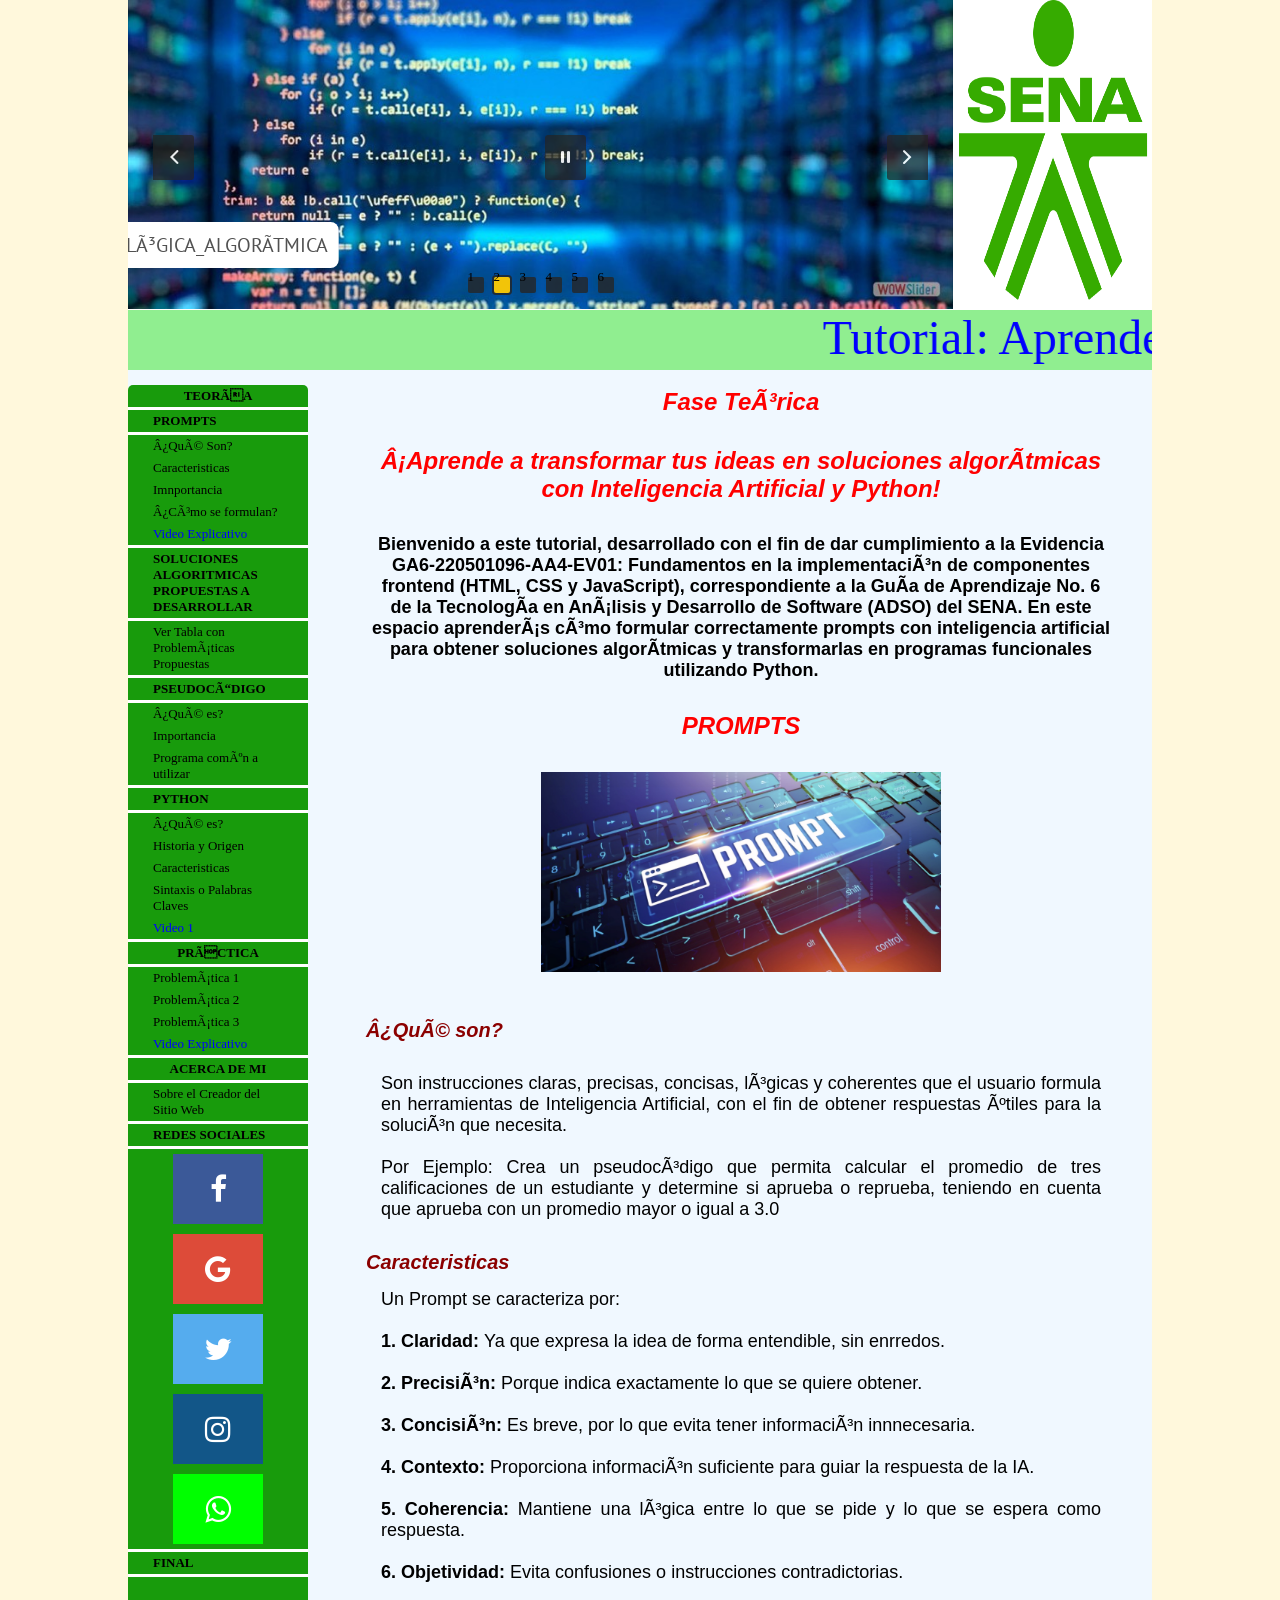
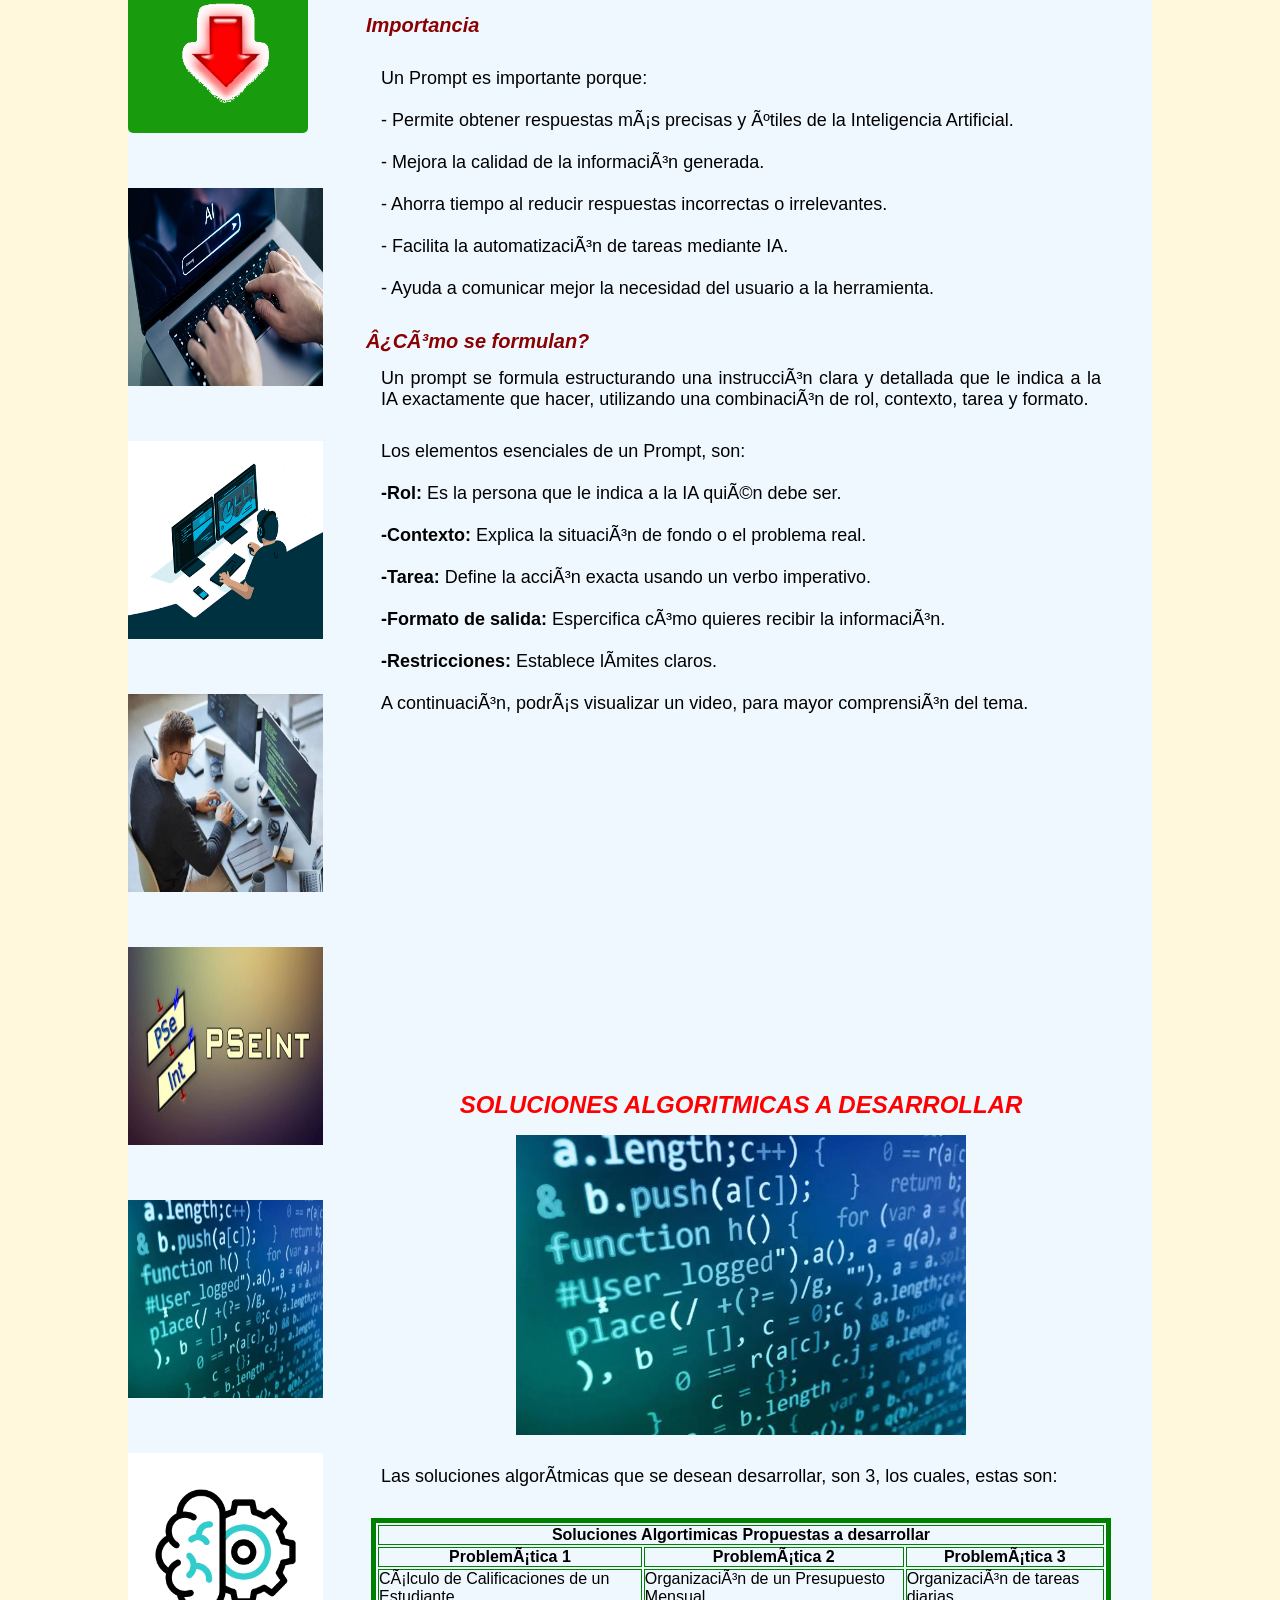
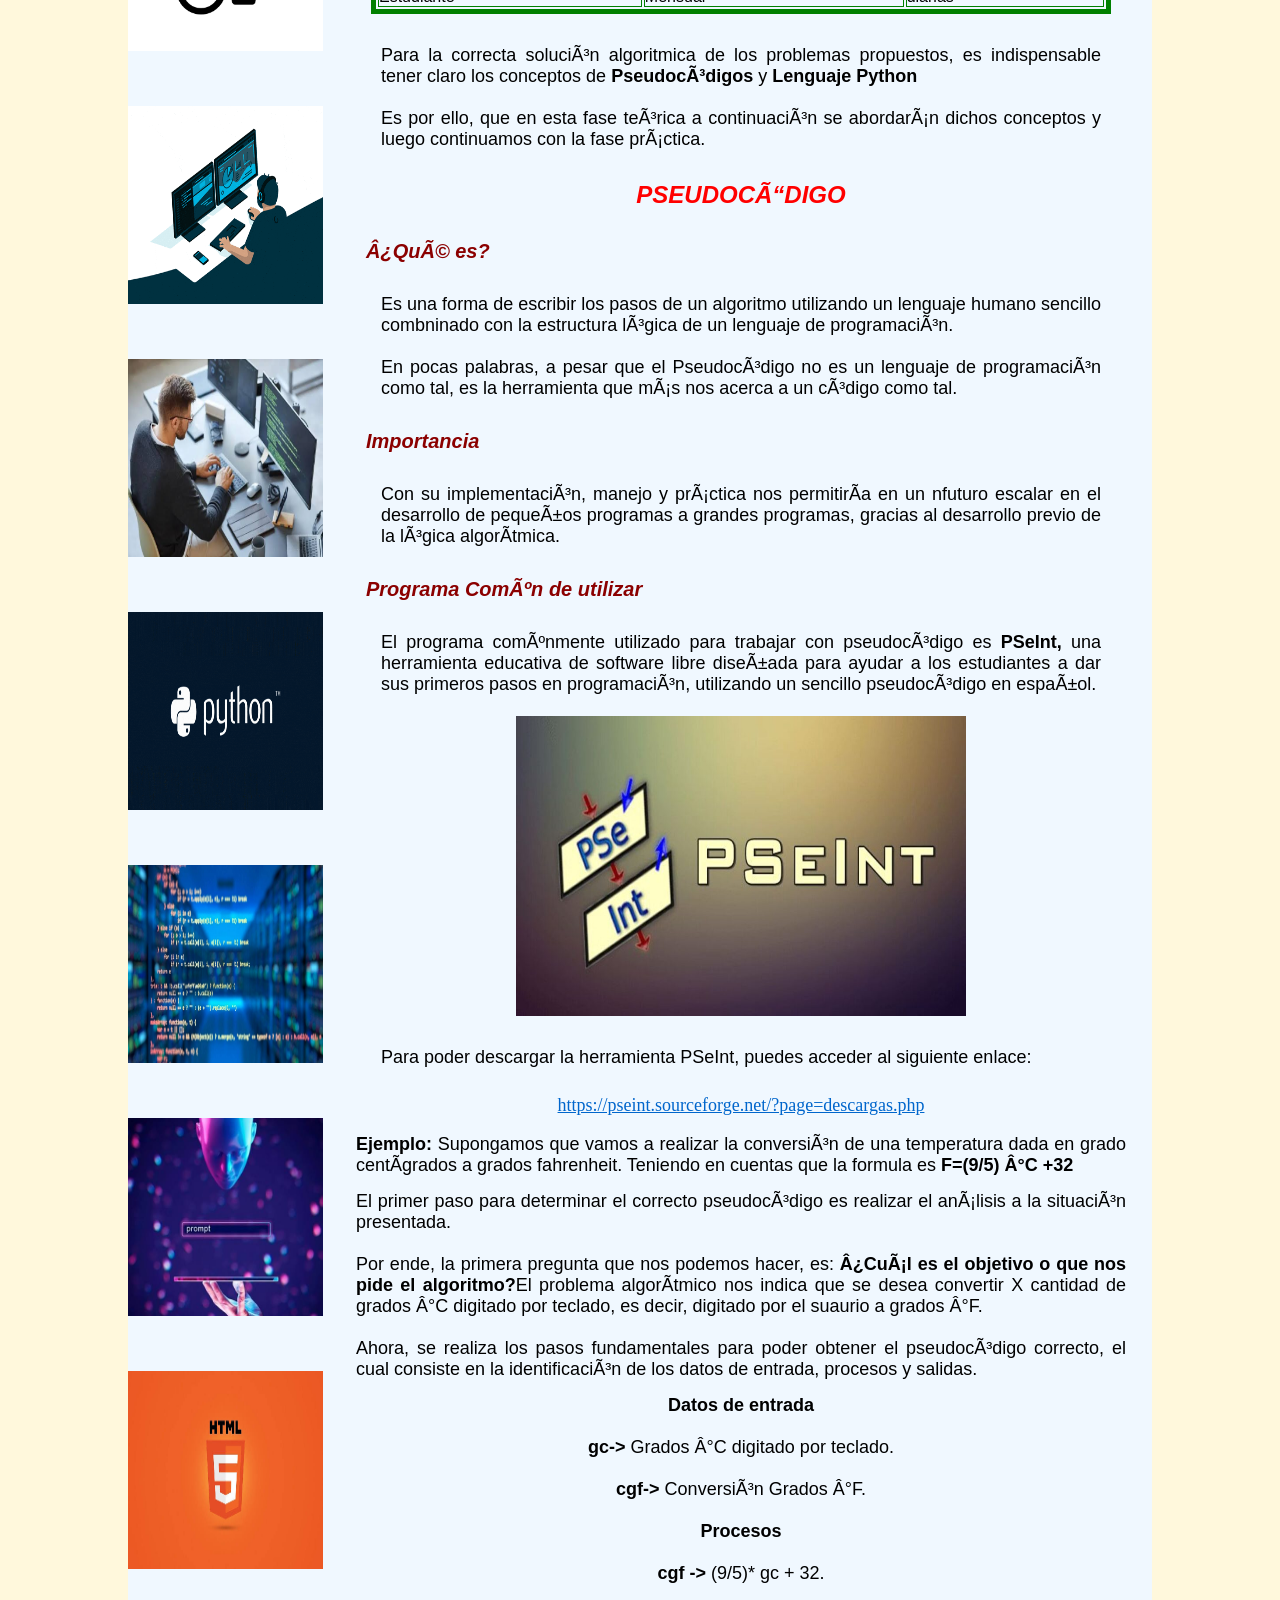
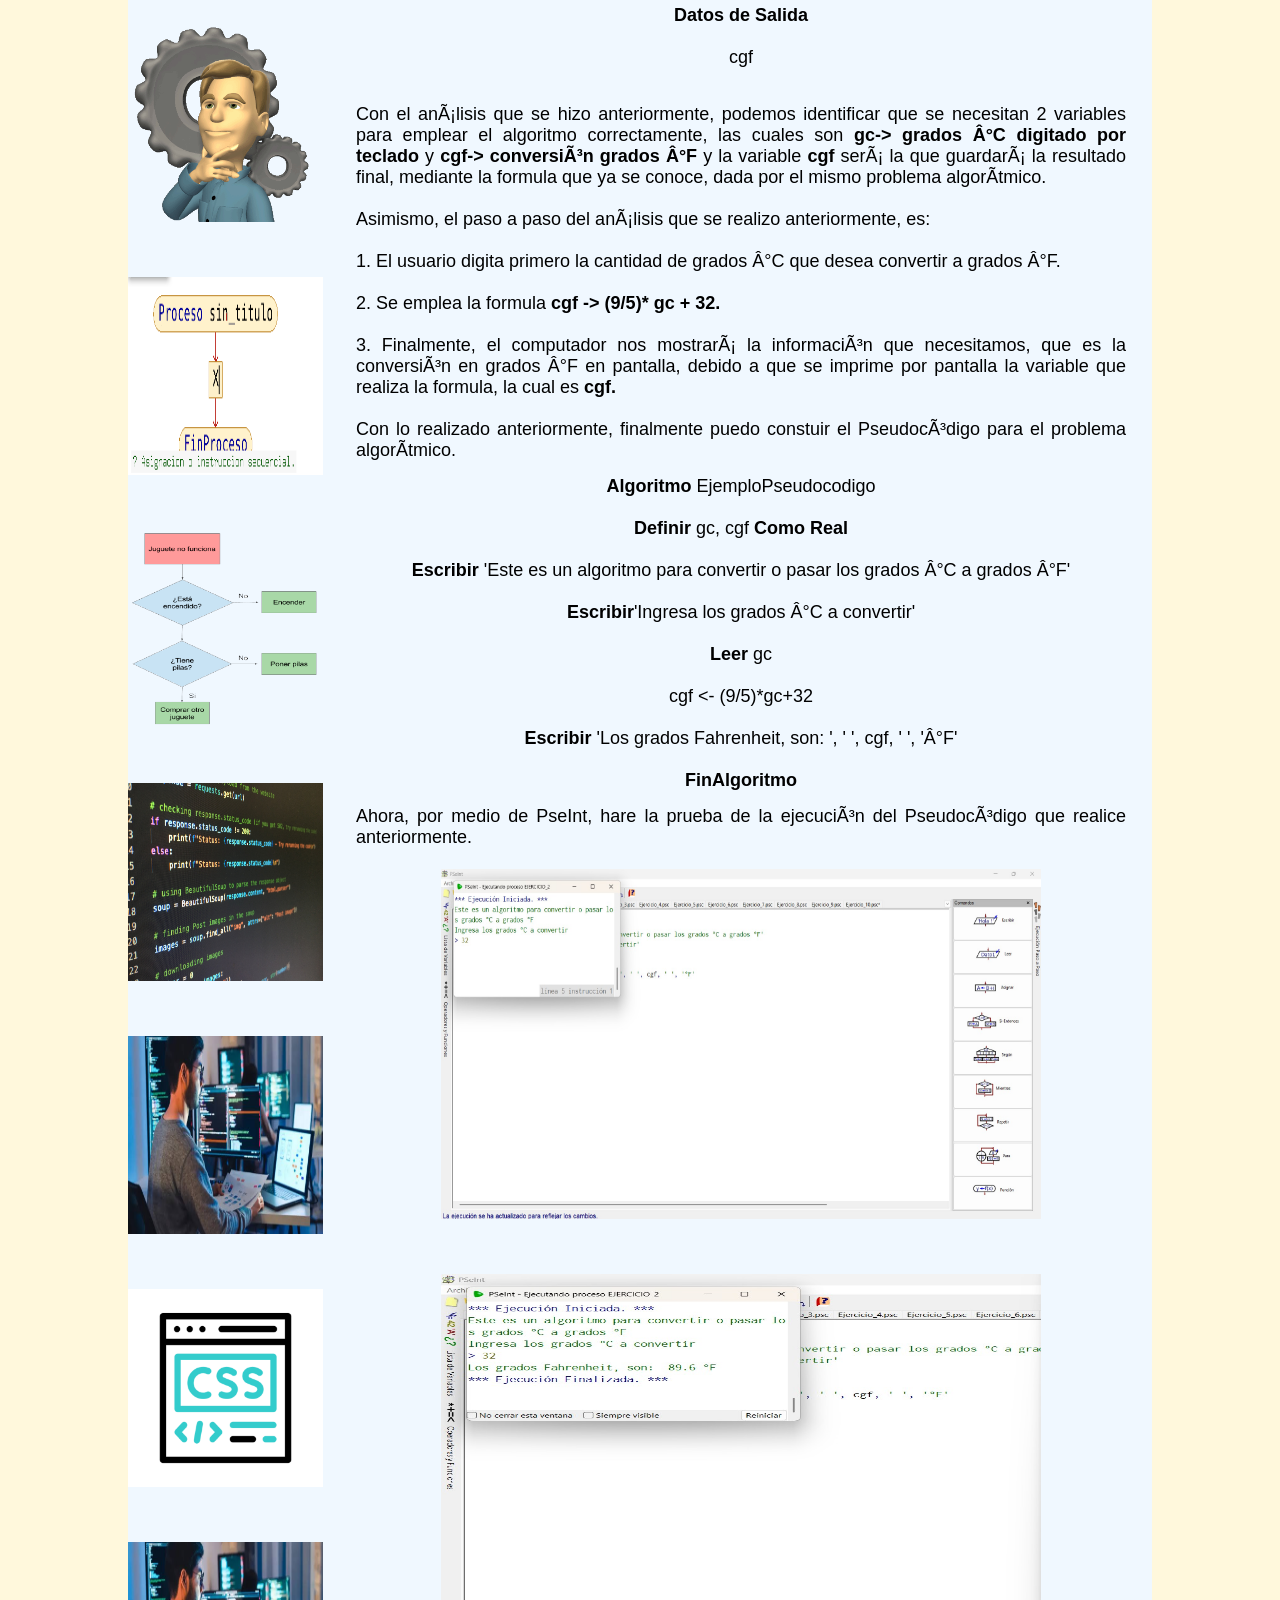
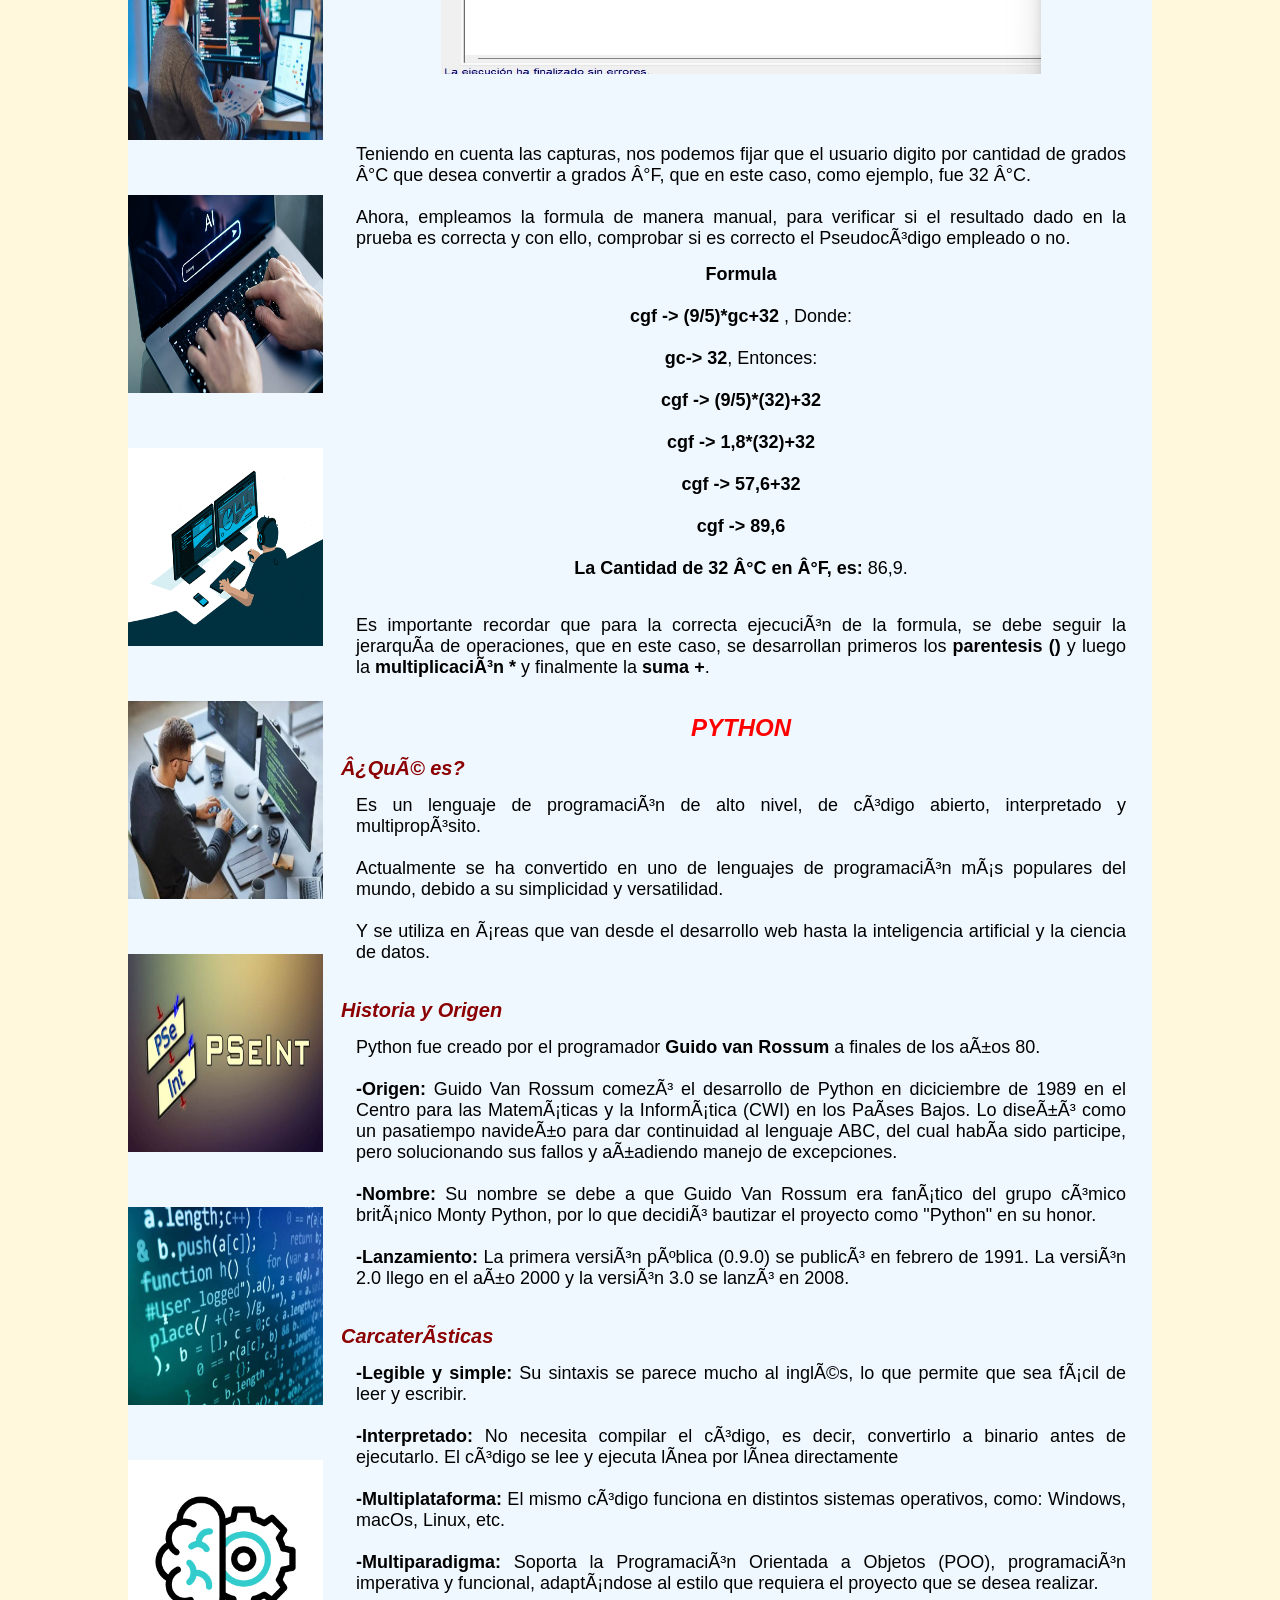
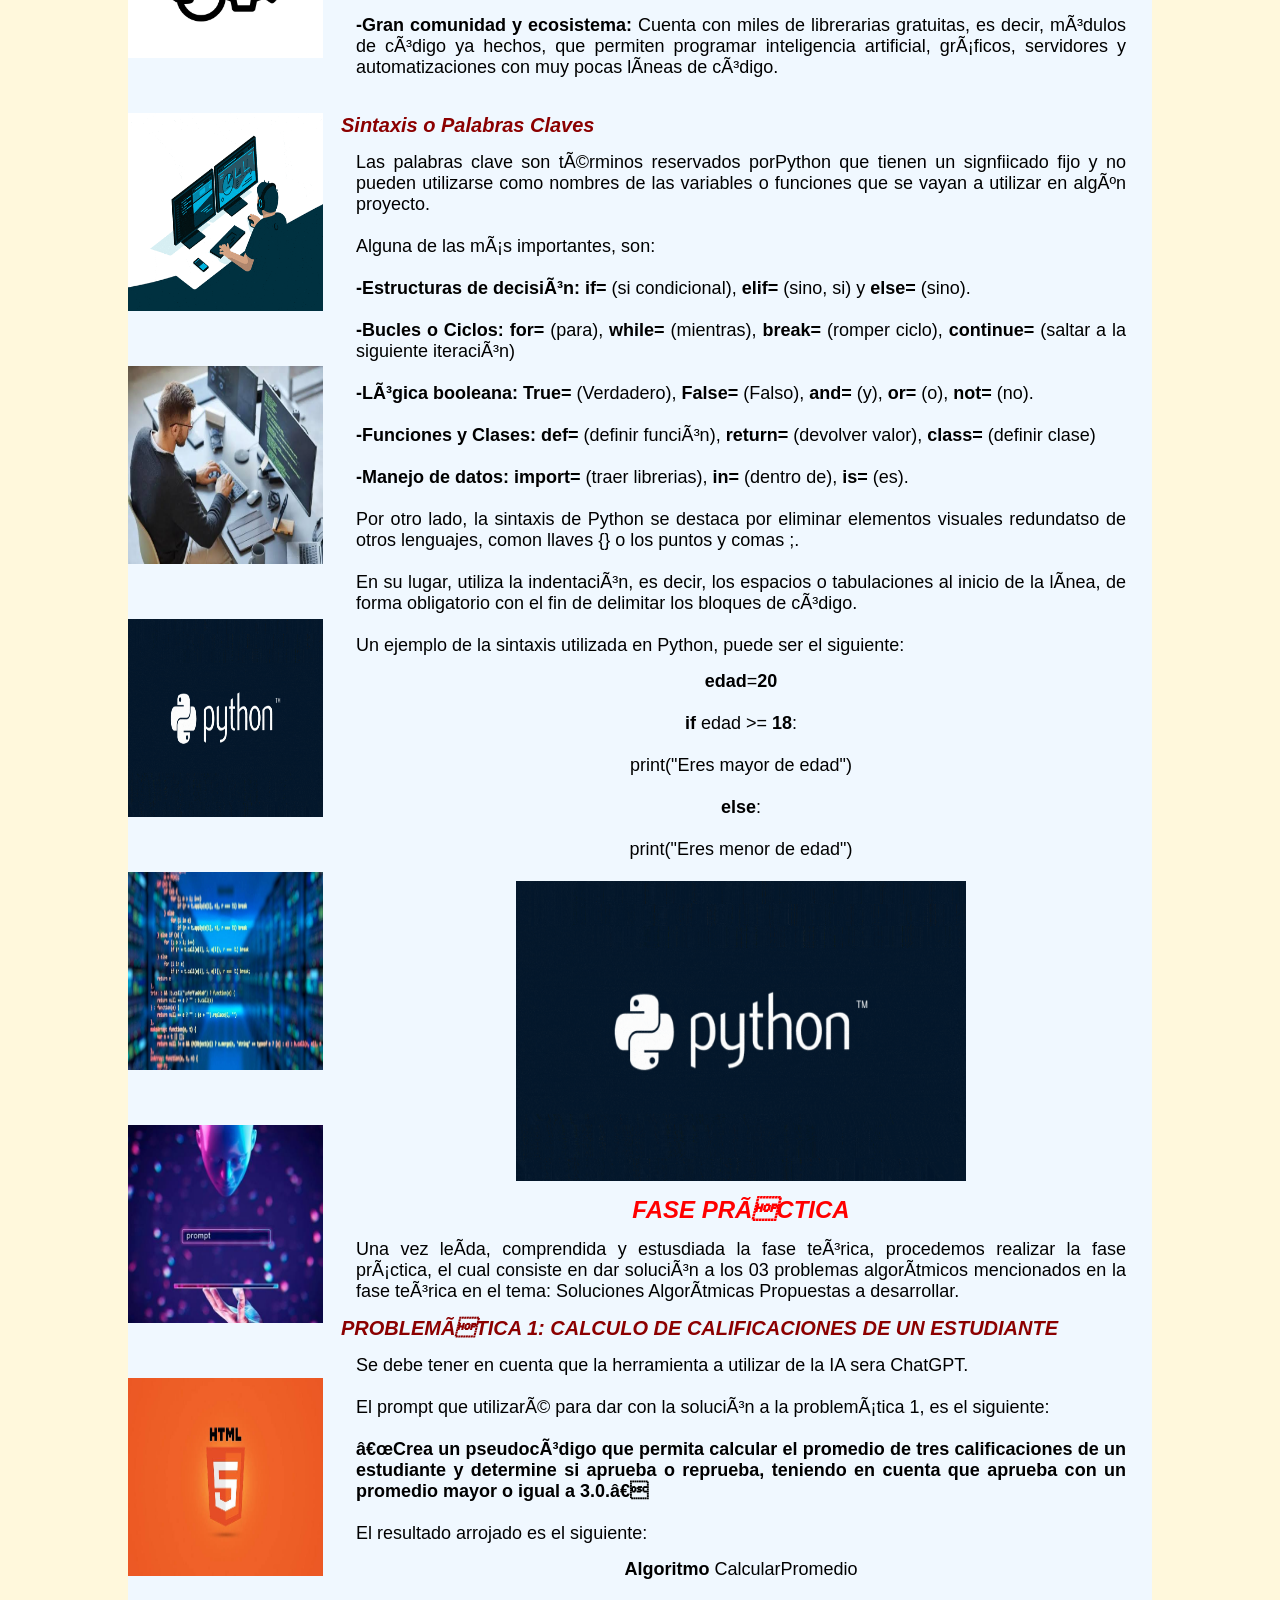
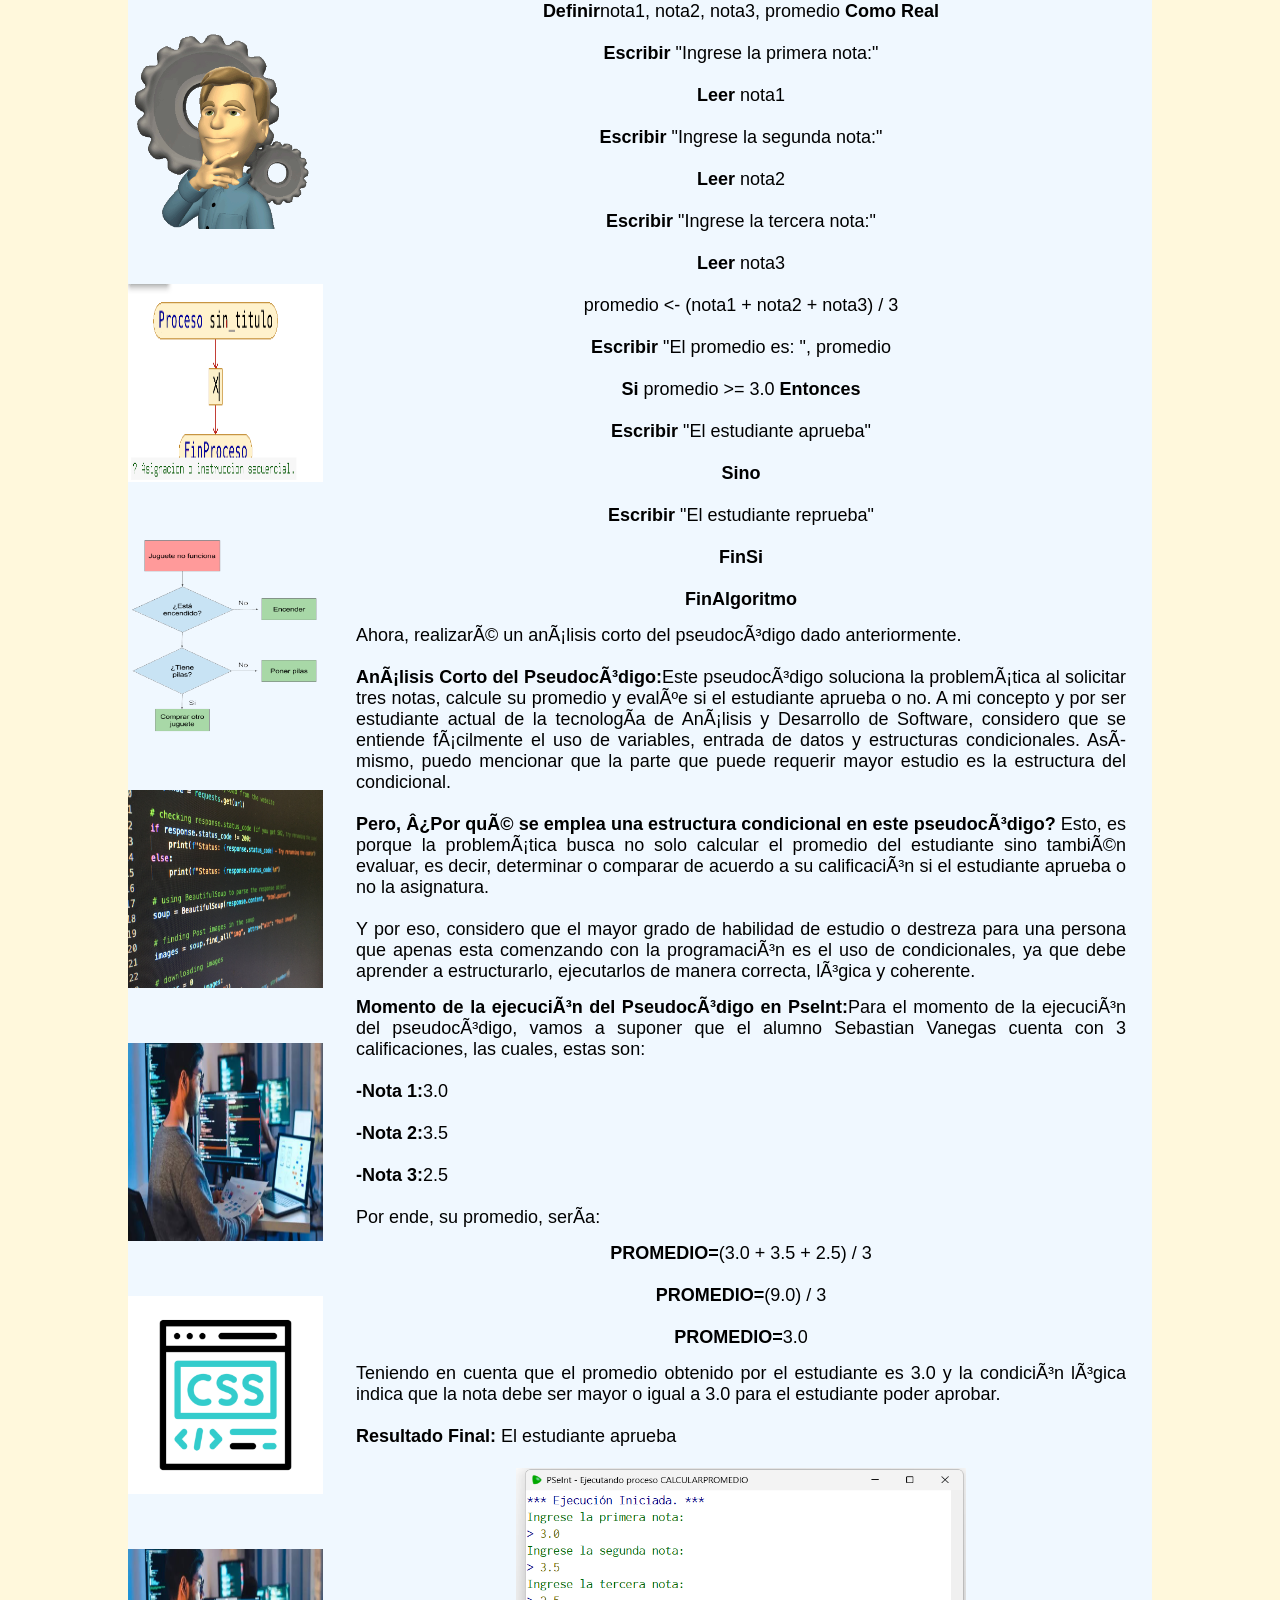
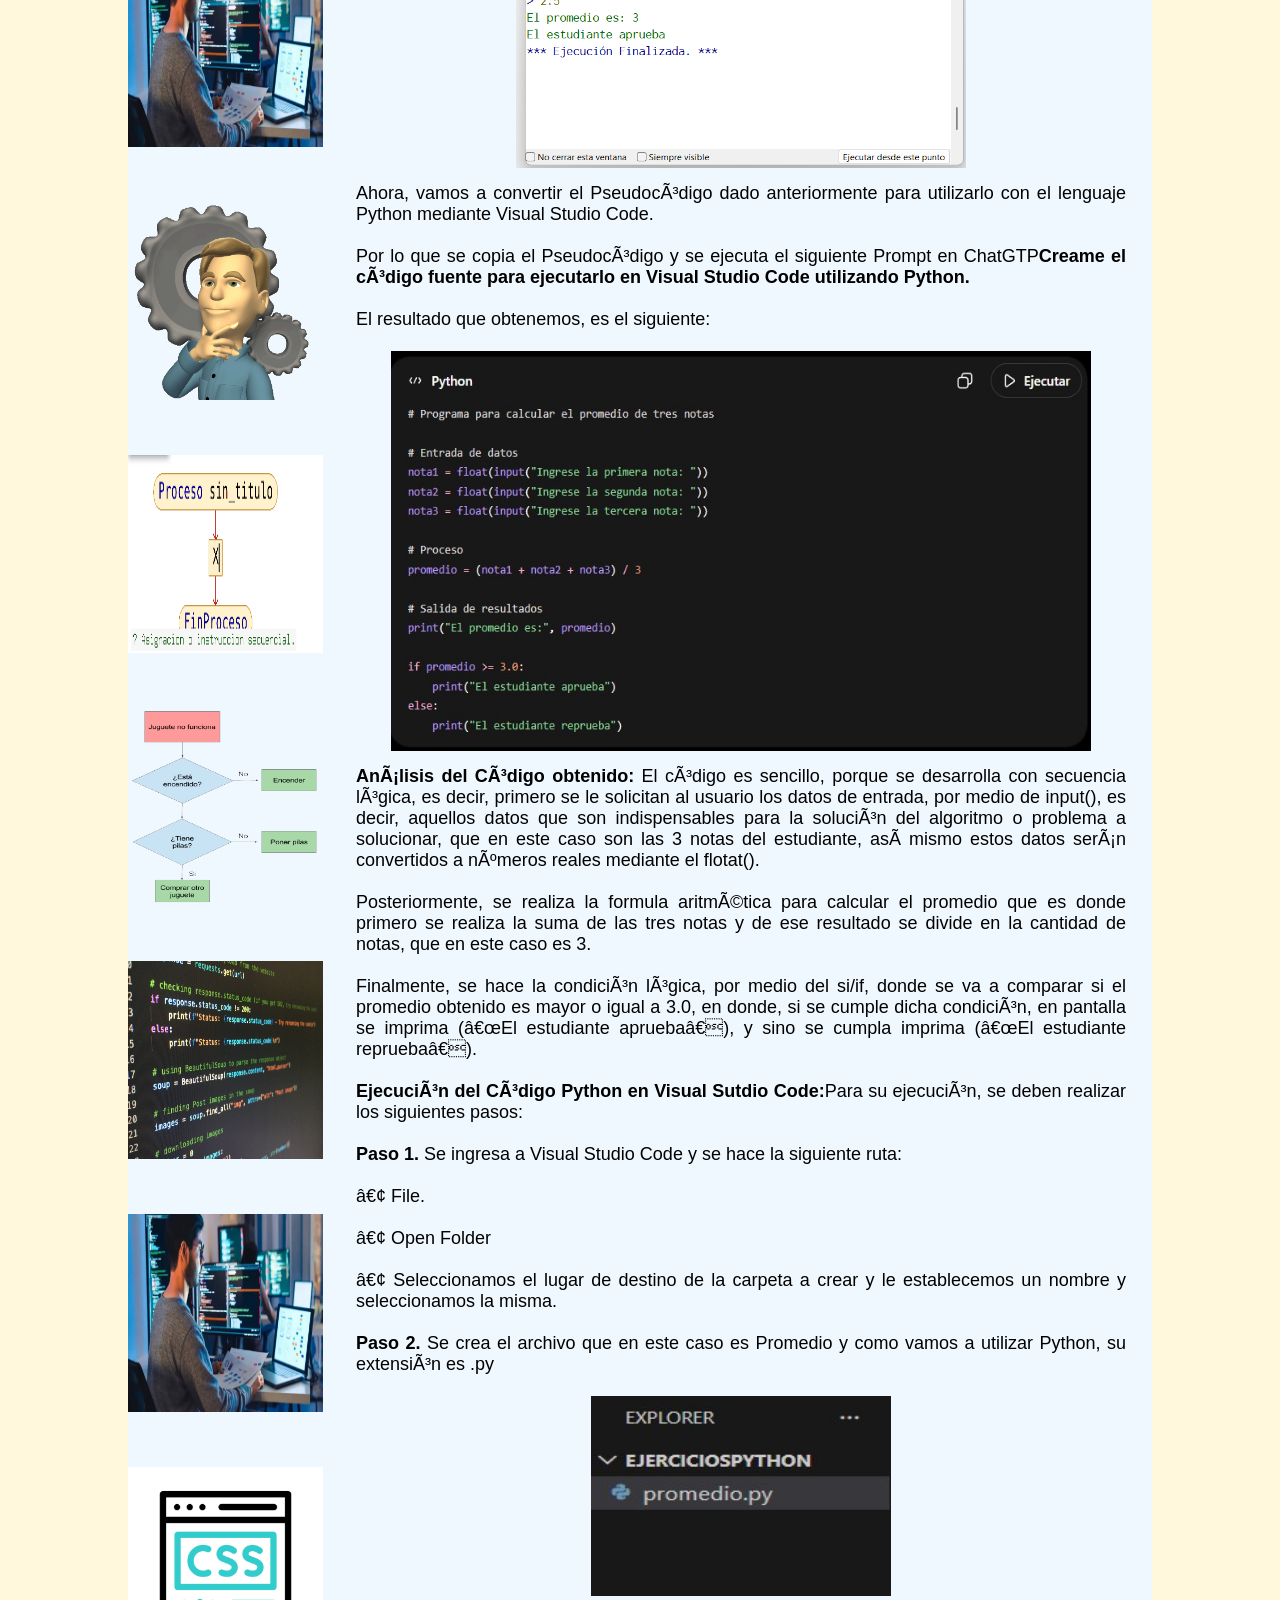
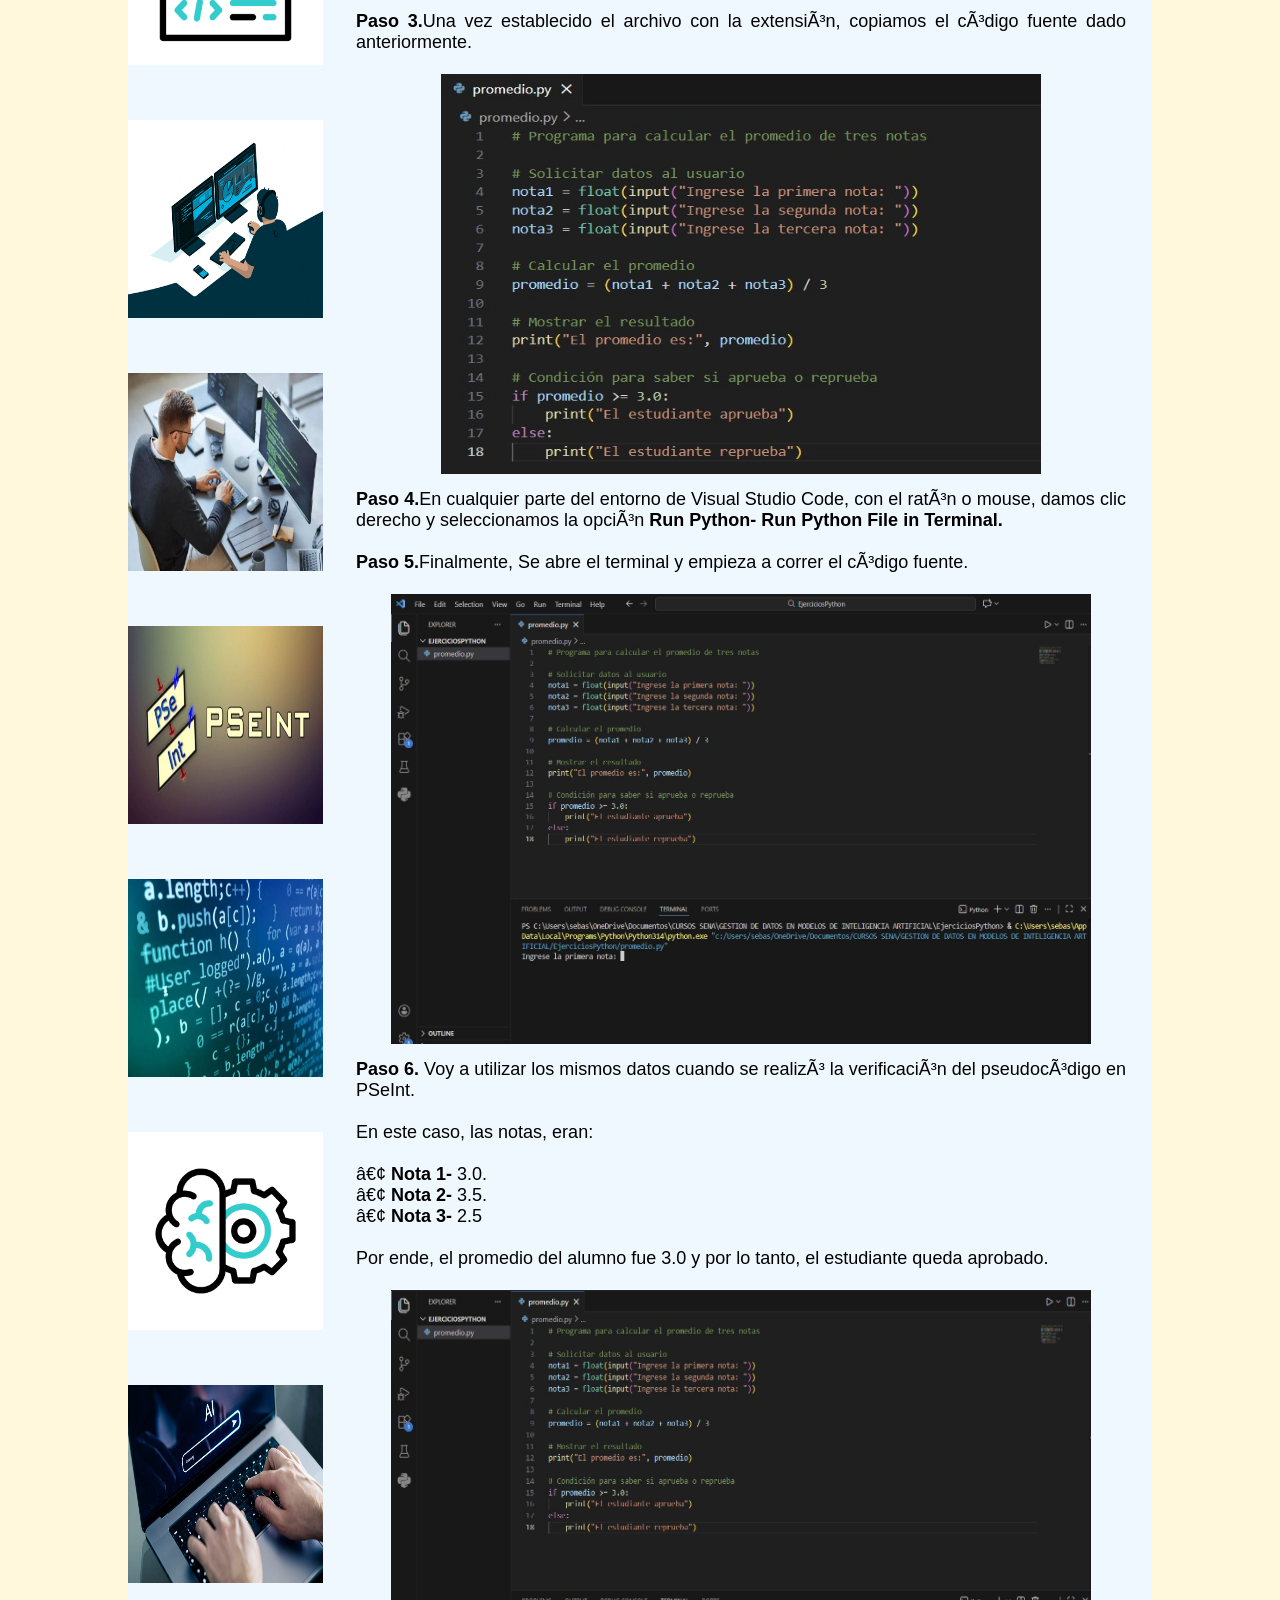
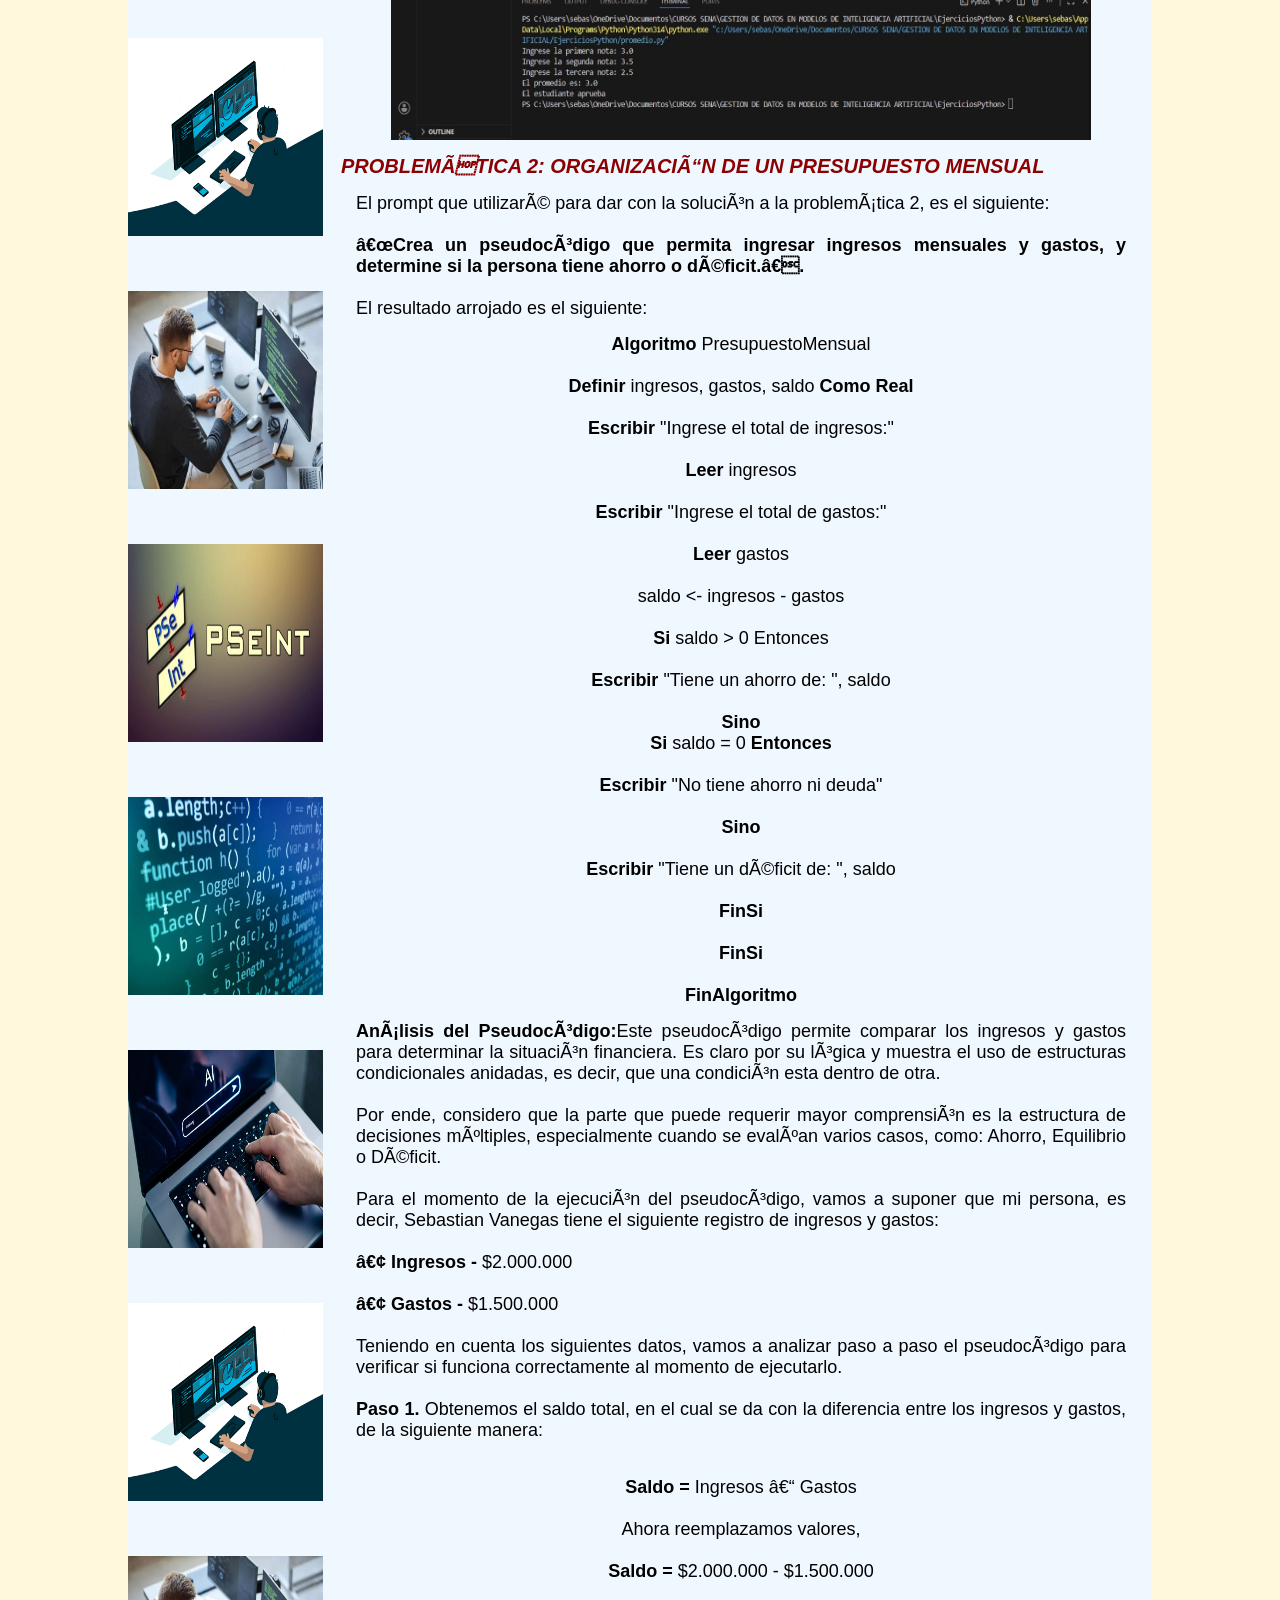
==== index.html @ 658a9db6 "Primer commit para mi primer sitio web tutorial" ====
<html>

<!doctype html>
  <html lang="es">
  <meta http-equiv="Content - Type" content="text/html; charset=ISO-8859-1"  />
  <head>
  <meta charset="uft-8">
 <link rel="stylesheet" type="text/css">


<style type="text/css">
*{
margin:0;
padding:0;
}
html{
  background-color:#fff8dc;
}
body{
width:1024px;
height:24050px;
margin:auto;
background-color:pink;
}
header{
width:1024px;
height:250px;
background-color:pink;
}
nav{
width:1024px;
height:120px;
background-color:lightgreen;
}
main{
width:1024px;
height:24050px;
background-color:aliceblue;
}

footer{
    width:1024px;
    height:300px;
    background-color:lightgreen;
}
section#banner{
width:825px;
height:310px;
float:left;
background-color:white;
}
section#logo{
width:199px;
height:310px;
float:left;
background-color:white;
}
aside#left{
width:198px;
height:900px;
float:left;
margin-top:15px;
margin-right:15px;
}

article{
width:800px;
height:8550px;
float:left;
background-color:aliceblue;
}
/****************************/
#menu{
-mox-border-radius:1px;
border-radius:5px;
}

#menu li{
border-bottom:0px solid #FFF;
}
#menu ul li #menu li:last-child{
border:none
}

a{
display:block;
color:black;
font-weight:500;
text-decoration:none;
font-family:"Tahoma", "Geneva", sans-seriff;
font-size:13px;
padding:3px 25px;
/*text-shadow:1px 1px 1px #325179;*/
}

#menu a:hover{
color:black;
}
#menu a:hover{
background:rgb(346,253,145);
}

#menu ul a:hover{
background-color:#189B0C;
color:#006400;
text-shadow:none;
-webkit-transition: color 0.2s linear, background-color 0.2s linear;
transition: color 0.2s linear, background-color 0.2s linear;
}
ul{
display:block;
background-color:#189B0C;
margin:0;
padding:0;
width:180px;
list-style:none;
}

menu ul{background-color:#189B0C;}
menu li ul {display:none;}

.contenido{
width:90%;
margin-top:15px;
margin-left:5%;
padding-bottom:50px;
background:aliceblue;
border: 3px outset;
border-color:green;
height: auto;
float:left;
font-family: "Tahoma", "Geneva", sans-serif;
}

.titulos{
font-family: "Calibri", "Geneva", sans-serif;
font-size:28px;
font-weight:600;
font-style:italic;
text-align:center;
color:red;
}

.subtitulo{
margin-top:15px; 
font-family: "Tahoma", "Geneva", sans-serif;
font-size:24px;
font-weight:600;
font-style:italic;
text-align:center;
color:red;
}

.subtitulo_esp{
margin-top:15px; 
font-family: "Tahoma", "Geneva", sans-serif;
font-size:20px;
font-weight:600;
font-style:italic;
text-align:justify;
color:#8B0000;
}

.parrafos{
font-family: "Tahoma", "Geneva", sans-serif;
font-size:18px;
font-weight:300;
color:black;
margin-top:15px;
margin-left:15px;
margin-right:15px;
text-align:justify;
}

.parrafos strong{
  font-weight: 700;
}

.parrafos_esp{
font-family: "Tahoma", "Geneva", sans-serif;
font-size:18px;
font-weight:300;
color:black;
text-align: center;
margin-top:15px; 
margin-left:5px;
margin-right:5px; 
}

.parrafos_esp strong{
  font-weight: 700;
}

.parrafos_esp a{
  font-size:inherit;
  color: #0066CC;
  text-decoration: underline;
}

.parrafos_esp a:hover{
  color: #003399;
}

.mgsfooter {
margin-top: 10px;
float: left;
font-size: 1em;
font-family: sans-serif;
color:black;
} 
</style>


<head>
<!-- Start WOWSlider.com HEAD section -->
<link rel="stylesheet" type="text/css" href="engine1/style.css" />
<script type="text/javascript" src="engine1/jquery.js"></script>
<!-- End WOWSlider.com HEAD section -->

<link rel="shortcut icon" href="logo_sena.png">

</head>

<body>

<header>
<section id=banner> 
<!-- Start WOWSlider.com BODY section -->
<div id="wowslider-container1">
<div class="ws_images"><ul>
		<li><img src="data1/images/adso_sena.jpg" alt="Programa_ADSO_SENA" title="Programa_ADSO_SENA" id="wows1_0"/></li>
		<li><img src="data1/images/logica_programacion_3.jpg" alt="Lógica_Algorítmica" title="Lógica_Algorítmica" id="wows1_1"/></li>
		<li><img src="data1/images/python.jpg" alt="Lenguaje_Python" title="Lenguaje_Python" id="wows1_2"/></li>
		<li><img src="data1/images/prompt.png" alt="Prompt" title="Prompt" id="wows1_3"/></li>
		<li><a href="http://wowslider.net"><img src="data1/images/html5.jpg" alt="bootstrap slideshow" title="HTML5" id="wows1_4"/></a></li>
		<li><img src="data1/images/pseudocodigo.jpg" alt="Pseudocódigo" title="Pseudocódigo" id="wows1_5"/></li>
	</ul></div>
	<div class="ws_bullets"><div>
		<a href="#" title="Programa_ADSO_SENA"><span><img src="data1/tooltips/adso_sena.jpg" alt="Programa_ADSO_SENA"/>1</span></a>
		<a href="#" title="Lógica_Algorítmica"><span><img src="data1/tooltips/logica_programacion_3.jpg" alt="Lógica_Algorítmica"/>2</span></a>
		<a href="#" title="Lenguaje_Python"><span><img src="data1/tooltips/python.jpg" alt="Lenguaje_Python"/>3</span></a>
		<a href="#" title="Prompt"><span><img src="data1/tooltips/prompt.png" alt="Prompt"/>4</span></a>
		<a href="#" title="HTML5"><span><img src="data1/tooltips/html5.jpg" alt="HTML5"/>5</span></a>
		<a href="#" title="Pseudocódigo"><span><img src="data1/tooltips/pseudocodigo.jpg" alt="Pseudocódigo"/>6</span></a>
	</div></div><div class="ws_script" style="position:absolute;left:-99%"><a href="http://wowslider.net">jquery slider</a> by WOWSlider.com v9.0</div>
<div class="ws_shadow"></div>
</div>	
<script type="text/javascript" src="engine1/wowslider.js"></script>
<script type="text/javascript" src="engine1/script.js"></script>
<!-- End WOWSlider.com BODY section -->
</section>

<section id=logo>
  <center><img src="logo_sena.png" width="190" height="300" Aling="Center"></center></section>
</section>
</header>


<nav>
<p class="titulos">
<nav>
<font face="Bernard MT Condensed" size="30" color="blue">
<MARQUEE H3>Tutorial: Aprende a crear prompts correctamente con IA para obtener soluciones algoritmicas utilizando Python</MARQUEE></p>
</nav>

<main>
<aside id="left">
<ul id="menu">
  <center><li><a href="#FASE_TEORICA"><b>TEORÍA</b></a></li></center>
<hr color="white" size=3>
<li><a href="#TEMAPROMPTS"><b>PROMPTS</b></a></li>
<hr color="white" size=3>
<a href="#DEFINICION1">¿Qué Son?</a>
<a href="#CARACTERISTICAS1">Caracteristicas</a>
<a href="#IMPORTANCIA1">Imnportancia</a>
<a href="#¿COMOSEFORMULAN?">¿Cómo se formulan?</a>
<a href="https://youtu.be/C73JIUeOoLw?si=fJknm7yY5j-Xaw3J" target="_blank"style="color:#0000FF">Video Explicativo</a>
<hr color="white" size=3>
<li><a href="#SOLUCIONESALGORITIMICASPROPUESTAS"><b>SOLUCIONES ALGORITMICAS PROPUESTAS A DESARROLLAR</b></a></li>
<hr color="white" size=3>
<a href="#TABLASOLUCIONESALGORITMICAS">Ver Tabla con Problemáticas Propuestas</a>
<hr color="white" size=3>
<li><a href="#TEMAPSEUDOCODIGO"><b>PSEUDOCÓDIGO</b></a></li>
<hr color="white" size=3>
<a href="#DEFINICION2">¿Qué es?</a>
<a href="#IMPORTANCIA2">Importancia</a>
<a href="#PROGRAMACOMUN">Programa común a utilizar</a>
<hr color="white" size=3>
<li><a href="#TEMAPYTHON"><b>PYTHON</b></a></li>
<hr color="white" size=3>
<a href="#DEFINICION3">¿Qué es?</a>
<a href="#HISTORIA_ORIGEN">Historia y Origen</a>
<a href="#CARACTERISTICAS2">Caracteristicas</a>
<a href="#SINTAXIS">Sintaxis o Palabras Claves</a>
<a href="https://youtu.be/zRjbwI4K7xc?si=JPfHLd9w1G0CmOug"target="_blank"style="color:#0000FF">Video 1</a>
<hr color="white" size=3>
<center><li><a href="#FASE_PRACTICA"><b>PRÁCTICA</b></a></li></center>
<hr color="white" size=3>
<a href="#PROBLEMATICA_1">Problemática 1</a>
<a href="#PROBLEMATICA_2">Problemática 2</a>
<a href="#PROBLEMATICA_3">Problemática 3</a>
<a href="https://youtu.be/QJwRTU2xL9o?si=zaHb8E3NavrZFYAA" target="_blank"style="color:#0000FF">Video Explicativo</a>
<hr color="white" size=3>
<center><li><a href="#ACERCA_DE_MI"><b>ACERCA DE MI</b></a></li></center>
<hr color="white" size=3>
<li><a href="#AUTOR_SITIO_WEB">Sobre el Creador del Sitio Web</a></li>
<hr color="white" size=3>
<li><a href="#compartir"><b>REDES SOCIALES</b></a></li>
<hr color="white" size=3>
<head>
<meta name="viewport" content="width=device-width, initial-scale=1">
<link rel="stylesheet" href="https://cdnjs.cloudflare.com/ajax/libs/font-awesome/4.7.0/css/font-awesome.min.css">
<style>
.fa {
  padding: 20px;
  font-size: 30px;
  width: 50px;
  text-align: center;
  text-decoration: none;
  margin: 5px 2px;
}

.fa:hover {
    opacity: 0.7;
}

.fa-facebook {
  background: #3B5998;
  color: white;
}

.fa-twitter {
  background: #55ACEE;
  color: white;
}

.fa-google {
  background: #dd4b39;
  color: white;
}

.fa-instagram {
  background: #125688;
  color: white;
}

.fa-whatsapp{
  background: #00FF00;
  color: white;
}
</style>
</head>
<body>

<!-- Add font awesome icons -->
<center><a href="" target="_blank" class="fa fa-facebook"></a></center>
<center><a target="_blank" href="" class="fa fa-google"></a></center>
<center><a target="_blank" href=""  class="fa fa-twitter"></a></center>
<center><a target="_blank" href="" class="fa fa-instagram"></a></center>
<center><a target="_blank" href=""data-action="share/whatsapp/share" class="fa fa-whatsapp"></a></center>
<hr color="white" size=3>
<li><a href="#final"><b>FINAL</b></a></li>
<hr color="white" size=3>
<center><a href="#final"><img src="flecha_rojaa.gif" width="150" height="150" Aling="center"/></a></center>
</body>

</ul>
<br>
<img src="PROPMT_1.jpg"width="195" height="198" Aling="right"><br>
<br>
<img src="logica_programacion.gif"width="195" height="198" Aling="right"><br>
<br>
<img src="logica_programacion_2.jpg"width="195" height="198" Aling="right"><br>
<br>
<img src="PseInt.jpg"width="195" height="198" Aling="right"><br>
<br>
<img src="soluciones_algoritmicas.jpg"width="195" height="198" Aling="right"><br>
<br>
<img src="logica.gif"width="195" height="198" Aling="right"><br>
<br>
<img src="logica_programacion.gif"width="195" height="198" Aling="right"><br>
<br>
<img src="logica_programacion_2.jpg"width="195" height="198" Aling="right"><br>
<br>
<img src="python.gif"width="195" height="198" Aling="right"><br>
<br>
<img src="logica_programacion_3.jpg"width="195" height="198" Aling="right"><br>
<br>
<img src="prompt_2.jpg"width="195" height="198"Aling="right"><br>
<br>
<img src="HTML5.jpg"width="195" height="198"Aling="right"><br>
<br>
<img src="hombre_pensando.gif"width="195" height="198"Aling="right"><br>
<br>
<img src="pseudocodigo.gif"width="195" height="198"Aling="right"><br>
<br>
<img src="diagrama_de_flujo.png"width="195" height="198"Aling="right"><br>
<br>
<img src="lenguaje_python.jpg"width="195" height="198"Aling="right"><br>
<br>
<img src="adso_sena.jpg"width="195" height="198"Aling="right"><br>
<br>
<img src="css.gif"width="195" height="198"Aling="right"><br>
<br>
<img src="adso_sena.jpg"width="195" height="198"Aling="right"><br>
<br>
<img src="PROPMT_1.jpg"width="195" height="198" Aling="right"><br>
<br>
<img src="logica_programacion.gif"width="195" height="198" Aling="right"><br>
<br>
<img src="logica_programacion_2.jpg"width="195" height="198" Aling="right"><br>
<br>
<img src="PseInt.jpg"width="195" height="198" Aling="right"><br>
<br>
<img src="soluciones_algoritmicas.jpg"width="195" height="198" Aling="right"><br>
<br>
<img src="logica.gif"width="195" height="198" Aling="right"><br>
<br>
<img src="logica_programacion.gif"width="195" height="198" Aling="right"><br>
<br>
<img src="logica_programacion_2.jpg"width="195" height="198" Aling="right"><br>
<br>
<img src="python.gif"width="195" height="198" Aling="right"><br>
<br>
<img src="logica_programacion_3.jpg"width="195" height="198" Aling="right"><br>
<br>
<img src="prompt_2.jpg"width="195" height="198"Aling="right"><br>
<br>
<img src="HTML5.jpg"width="195" height="198"Aling="right"><br>
<br>
<img src="hombre_pensando.gif"width="195" height="198"Aling="right"><br>
<br>
<img src="pseudocodigo.gif"width="195" height="198"Aling="right"><br>
<br>
<img src="diagrama_de_flujo.png"width="195" height="198"Aling="right"><br>
<br>
<img src="lenguaje_python.jpg"width="195" height="198"Aling="right"><br>
<br>
<img src="adso_sena.jpg"width="195" height="198"Aling="right"><br>
<br>
<img src="css.gif"width="195" height="198"Aling="right"><br>
<br>
<img src="adso_sena.jpg"width="195" height="198"Aling="right"><br>
<br>
<img src="hombre_pensando.gif"width="195" height="198"Aling="right"><br>
<br>
<img src="pseudocodigo.gif"width="195" height="198"Aling="right"><br>
<br>
<img src="diagrama_de_flujo.png"width="195" height="198"Aling="right"><br>
<br>
<img src="lenguaje_python.jpg"width="195" height="198"Aling="right"><br>
<br>
<img src="adso_sena.jpg"width="195" height="198"Aling="right"><br>
<br>
<img src="css.gif"width="195" height="198"Aling="right"><br>
<br>
<img src="logica_programacion.gif"width="195" height="198" Aling="right"><br>
<br>
<img src="logica_programacion_2.jpg"width="195" height="198" Aling="right"><br>
<br>
<img src="PseInt.jpg"width="195" height="198" Aling="right"><br>
<br>
<img src="soluciones_algoritmicas.jpg"width="195" height="198" Aling="right"><br>
<br>
<img src="logica.gif"width="195" height="198" Aling="right"><br>
<br>
<img src="PROPMT_1.jpg"width="195" height="198" Aling="right"><br>
<br>
<img src="logica_programacion.gif"width="195" height="198" Aling="right"><br>
<br>
<img src="logica_programacion_2.jpg"width="195" height="198" Aling="right"><br>
<br>
<img src="PseInt.jpg"width="195" height="198" Aling="right"><br>
<br>
<img src="soluciones_algoritmicas.jpg"width="195" height="198" Aling="right"><br>
<br>
<img src="PROPMT_1.jpg"width="195" height="198" Aling="right"><br>
<br>
<img src="logica_programacion.gif"width="195" height="198" Aling="right"><br>
<br>
<img src="logica_programacion_2.jpg"width="195" height="198" Aling="right"><br>
<br>
<img src="PseInt.jpg"width="195" height="198" Aling="right"><br>
<br>
<img src="soluciones_algoritmicas.jpg"width="195" height="198" Aling="right"><br>
<br>
<img src="logica.gif"width="195" height="198" Aling="right"><br>
<br>
<img src="logica_programacion.gif"width="195" height="198" Aling="right"><br>
<br>
<img src="logica_programacion_2.jpg"width="195" height="198" Aling="right"><br>
<br>
<img src="python.gif"width="195" height="198" Aling="right"><br>
<br>
<img src="logica_programacion_3.jpg"width="195" height="198" Aling="right"><br>
<br>
<img src="prompt_2.jpg"width="195" height="198"Aling="right"><br>
<br>
<img src="HTML5.jpg"width="195" height="198"Aling="right"><br>
<br>
<img src="hombre_pensando.gif"width="195" height="198"Aling="right"><br>
<br>
<img src="pseudocodigo.gif"width="195" height="198"Aling="right"><br>
<br>
<img src="diagrama_de_flujo.png"width="195" height="198"Aling="right"><br>
<br>
<img src="lenguaje_python.jpg"width="195" height="198"Aling="right"><br>
<br>
<img src="adso_sena.jpg"width="195" height="198"Aling="right"><br>
<br>
<img src="css.gif"width="195" height="198"Aling="right"><br>
<br>
<img src="adso_sena.jpg"width="195" height="198"Aling="right"><br>
<br>
<img src="PROPMT_1.jpg"width="195" height="198" Aling="right"><br>
<br>
<img src="logica_programacion.gif"width="195" height="198" Aling="right"><br>
<br>
<img src="logica_programacion_2.jpg"width="195" height="198" Aling="right"><br>
<br>
<img src="PseInt.jpg"width="195" height="198" Aling="right"><br>
<br>
<img src="soluciones_algoritmicas.jpg"width="195" height="198" Aling="right"><br>
<br>
<img src="logica.gif"width="195" height="198" Aling="right"><br>
<br>
<img src="logica_programacion.gif"width="195" height="198" Aling="right"><br>
<br>
<img src="logica_programacion_2.jpg"width="195" height="198" Aling="right"><br>
<br>
<img src="python.gif"width="195" height="198" Aling="right"><br>
<br>
<img src="logica_programacion_3.jpg"width="195" height="198" Aling="right"><br>
<br>
<img src="prompt_2.jpg"width="195" height="198"Aling="right"><br>
<br>
<img src="HTML5.jpg"width="195" height="198"Aling="right"><br>
<br>
<img src="hombre_pensando.gif"width="195" height="198"Aling="right"><br>
<br>
<img src="pseudocodigo.gif"width="195" height="198"Aling="right"><br>
<br>
<img src="diagrama_de_flujo.png"width="195" height="198"Aling="right"><br>
</aside>

<article>
<a name="inicio">

  <p class="subtitulo" id="FASE_TEORICA">
    Fase Teórica
  </p>

  <br>

<p Class="subtitulo">
¡Aprende a transformar tus ideas en soluciones algorítmicas con Inteligencia Artificial y Python!
</p>
<br>

<p Class="parrafos_esp">
<strong>Bienvenido a este tutorial, desarrollado con el fin de dar cumplimiento a la Evidencia GA6-220501096-AA4-EV01: Fundamentos en la implementación de componentes frontend (HTML, CSS y JavaScript), correspondiente a la Guía de Aprendizaje No. 6 de la Tecnología en Análisis y Desarrollo de Software (ADSO) del SENA. En este espacio aprenderás cómo formular correctamente prompts con inteligencia artificial para obtener soluciones algorítmicas y transformarlas en programas funcionales utilizando Python.</strong>
</p>

<br>

<p class="subtitulo" id="TEMAPROMPTS">
    PROMPTS
<br>
</p>

<br>

<br>

<center>
<IMG SRC="prompt.png" width="400" height="200" alt="Solvetic">
</center>

<br>

<br>

<p class="subtitulo_esp" id="DEFINICION1">
  ¿Qué son?<br>
</p>

 <br>

<p class="parrafos"> 
Son instrucciones claras, precisas, concisas, lógicas y coherentes que el usuario formula en herramientas de Inteligencia Artificial, con el fin de obtener respuestas útiles para la solución que necesita. <br>
<br>
Por Ejemplo: Crea un pseudocódigo que permita calcular el promedio de tres calificaciones de un estudiante y determine si aprueba o reprueba, teniendo en cuenta que aprueba con un promedio mayor o igual a 3.0  
</p>

<br>

<p class="subtitulo_esp" id="CARACTERISTICAS1">
  Caracteristicas
</p>

<p class="parrafos">
Un Prompt se caracteriza por:<br>
<br>
<strong> 1. Claridad: </strong>Ya que expresa la idea de forma entendible, sin enrredos.<br>
<br>
<strong>2. Precisión: </strong>Porque indica exactamente lo que se quiere obtener. <br>
<br>
<strong>3. Concisión: </strong>Es breve, por lo que evita tener información innnecesaria. <br>
<br>
<strong>4. Contexto: </strong>Proporciona información suficiente para guiar la respuesta de la IA. <br>
<br>
<strong>5. Coherencia: </strong>Mantiene una lógica entre lo que se pide y lo que se espera como respuesta.<br>
<br>
<strong>6. Objetividad: </strong>Evita confusiones o instrucciones contradictorias.<br>
</p>

<br>

<p class="subtitulo_esp" id="IMPORTANCIA1">
  Importancia<br>
</p>
 
<br>

<p class="parrafos">
Un Prompt es importante porque:<br>
<br>
- Permite obtener respuestas más precisas y útiles de la Inteligencia Artificial.<br>
<br>
- Mejora la calidad de la información generada. <br>
<br>
- Ahorra tiempo al reducir respuestas incorrectas o irrelevantes. <br>
<br>
- Facilita la automatización de tareas mediante IA. <br>
<br>
- Ayuda a comunicar mejor la necesidad del usuario a la herramienta.<br>
</p>

<br>

<p class="subtitulo_esp" id="¿COMOSEFORMULAN?">
  ¿Cómo se formulan?<br>
</p>

<p class="parrafos">
  Un prompt se formula estructurando una instrucción clara y detallada que le indica a la IA exactamente que hacer, utilizando una combinación de rol, contexto, tarea y formato.
</p>

<br>

<p class="parrafos">
  Los elementos esenciales de un Prompt, son: <br>

 <br>

  <strong>-Rol: </strong> Es la persona que le indica a la IA quién debe ser. <br>
  <br>
  <strong> -Contexto: </strong> Explica la situación de fondo o el problema real. <br>
  <br>
  <strong> -Tarea:</strong> Define la acción exacta usando un verbo imperativo. <br>
  <br>
  <strong> -Formato de salida:</strong> Espercifica cómo quieres recibir la información. <br>
  <br>
  <strong> -Restricciones: </strong> Establece límites claros. <br>
  <br>

  A continuación, podrás visualizar un video, para mayor comprensión del tema. 

</p>

<br>

<p class="parrafos_esp">
<iframe width="560" height="315" src="https://www.youtube.com/embed/C73JIUeOoLw?si=z_Tp6_EXxjUFeNk4" title="YouTube video player" frameborder="0" allow="accelerometer; autoplay; clipboard-write; encrypted-media; gyroscope; picture-in-picture; web-share" referrerpolicy="strict-origin-when-cross-origin" allowfullscreen></iframe>
</p>

<br>

<p class="subtitulo" id="SOLUCIONESALGORITIMICASPROPUESTAS">
  SOLUCIONES ALGORITMICAS A DESARROLLAR
</p>

<br>

<center>
<IMG SRC="soluciones_algoritmicas.jpg" width="450" height="300" alt="Solvetic">
</center>

<br>

<p class="parrafos">
Las soluciones algorítmicas que se desean desarrollar, son 3, los cuales, estas son: 
</p>

<br>

<p class="parrafos_esp" id="TABLASOLUCIONESALGORITMICAS">
<Table align="Center" Border="5" BorderColor="Green" Background="Aliceblue">
<TR>
<TH COLSPAN=3 align="Center"> Soluciones Algortimicas Propuestas a desarrollar<BR>
</TR>
</FONT>
<TR>
<TH>Problemática 1</TH><TH>Problemática 2</TH><TH>Problemática 3</TH>
</TR>
<TR>
<TD>Cálculo de Calificaciones de un Estudiante</TD><TD>Organización de un Presupuesto Mensual</TD><TD>Organización de tareas diarias</TD>
</TR>
</TR>
</TABLE>
</p>

<br>

<p class="parrafos">
  Para la correcta solución algoritmica de los problemas propuestos, es indispensable tener claro los conceptos de <strong>Pseudocódigos</strong> y <strong>Lenguaje Python</strong><br>
  <br>
  Es por ello, que en esta fase teórica a continuación se abordarán dichos conceptos y luego continuamos con la fase práctica.
</p>

<br>

<p class="subtitulo" id="TEMAPSEUDOCODIGO">
PSEUDOCÓDIGO
</p>

<br>

<p class="subtitulo_esp" id="DEFINICION2">
  ¿Qué es?
</p>
<br>

<p class="parrafos">
  Es una forma de escribir los pasos de un algoritmo utilizando un lenguaje humano sencillo combninado con la estructura lógica de un lenguaje de programación. <br>
  <br>
  En pocas palabras, a pesar que el Pseudocódigo no es un lenguaje de programación como tal, es la herramienta que más nos acerca a un código como tal. <br>
</p>

<br>

<p class="subtitulo_esp" id="IMPORTANCIA2">
  Importancia
</p>

<br>

<p class="parrafos">
  Con su implementación, manejo y práctica nos permitiría en un nfuturo escalar en el desarrollo de pequeños programas a grandes programas, gracias al desarrollo previo de la lógica algorítmica. 
</p>

<br>

<p class="subtitulo_esp" id="PROGRAMACOMUN">
  Programa Común de utilizar
</p>

<br>

<p class="parrafos">
  El programa comúnmente utilizado para trabajar con pseudocódigo es <strong>PSeInt,</strong> una herramienta educativa de software libre diseñada para ayudar a los estudiantes a dar sus primeros pasos en programación, utilizando un sencillo pseudocódigo en español.<br>
  <br>
</p>

<center>
<IMG SRC="PseInt.jpg" width="450" height="300" alt="Solvetic">
</center>

<br>

<p class="parrafos">
  Para poder descargar la herramienta PSeInt, puedes acceder al siguiente enlace: 
</p>

<p class="parrafos_esp">
  <a href="https://pseint.sourceforge.net/?page=descargas.php" target="_blank">
    https://pseint.sourceforge.net/?page=descargas.php
  </a>
</p>

<p class="parrafos">
  <strong>Ejemplo:</strong> Supongamos que vamos a realizar la conversión de una temperatura dada en grado centígrados a grados fahrenheit. Teniendo en cuentas que la formula es  <strong>F=(9/5) °C +32</strong> <br>
</p>

<p class="parrafos">
  El primer paso para determinar el correcto pseudocódigo es realizar el análisis a la situación presentada.<br>
  <br>
  Por ende, la primera pregunta que nos podemos hacer, es: <strong>¿Cuál es el objetivo o que nos pide el algoritmo?</strong>El problema algorítmico nos indica que se desea convertir X cantidad de grados °C digitado por teclado, es decir, digitado por el suaurio a grados °F. <br>
  <br>
  Ahora, se realiza los pasos fundamentales para poder obtener el pseudocódigo correcto, el cual consiste en la identificación de los datos de entrada, procesos y salidas.<br>
</p>

<p class="parrafos_esp">
  <strong>Datos de entrada</strong><br>
  <br>
  <strong>gc-></strong> Grados °C digitado por teclado. <br>
  <br>
  <strong>cgf-></strong> Conversión Grados °F. <br>
  <br>
  <strong>Procesos</strong><br>
  <br>
  <strong>cgf -></strong> (9/5)* gc + 32. <br>
  <br>
  <strong>Datos de Salida</strong><br>
  <br>
  cgf <br>
  <br>
</p>

<p class="parrafos">
  Con el análisis que se hizo anteriormente, podemos identificar que se necesitan 2 variables para emplear el algoritmo correctamente, las cuales son <strong>gc-> grados °C digitado por teclado</strong> y <strong> cgf-> conversión grados °F</strong> y la variable <strong>cgf</strong> será la que guardará la resultado final, mediante la formula que ya se conoce, dada por el mismo problema algorítmico.<br>
  <br>
  Asimismo, el paso a paso del análisis que se realizo anteriormente, es: <br>
  <br>
  1. El usuario digita primero la cantidad de grados °C que desea convertir a grados °F.<br>
  <br>
  2. Se emplea la formula <strong>cgf -> (9/5)* gc + 32.</strong><br>
  <br>
  3. Finalmente, el computador nos mostrará la información que necesitamos, que es la conversión en grados °F en pantalla, debido a que se imprime por pantalla la variable que realiza la formula, la cual es <strong>cgf.</strong><br>
  <br>
  Con lo realizado anteriormente, finalmente puedo constuir el Pseudocódigo para el problema algorítmico.<br>
</p>

<p class="parrafos_esp">
  <strong>Algoritmo</strong> EjemploPseudocodigo<br>
  <br>
	<strong>Definir</strong> gc, cgf <strong>Como Real</strong><br>
  <br>
	<strong>Escribir</strong> 'Este es un algoritmo para convertir o pasar los grados °C a grados °F'<br>
  <br>
	<strong>Escribir</strong>'Ingresa los grados °C a convertir'<br>
  <br>
	<strong>Leer</strong> gc<br>
  <br>
	cgf <- (9/5)*gc+32<br>
  <br>
	<strong>Escribir</strong> 'Los grados Fahrenheit, son: ', ' ', cgf, ' ', '°F'<br>  
<br>
  <strong>FinAlgoritmo</strong>
</p>

<p class="parrafos">
  Ahora, por medio de PseInt, hare la prueba de la ejecución del Pseudocódigo que realice anteriormente. <br>
  <br>
</p>

<center>
<IMG SRC="ejemplo_ejecucionpseudocodigo_parte1.jpg" width="600" height="350" alt="Solvetic">
</center>

<br>

<center>
<IMG SRC="ejemplo_ejecucionpseudocodigo_parte2.jpg" width="600" height="400" alt="Solvetic">
</center>

<br>

<p class="parrafos">
  Teniendo en cuenta las capturas, nos podemos fijar que el usuario digito por cantidad de grados °C que desea convertir a grados °F, que en este caso, como ejemplo, fue 32 °C.<br>
  <br>
  Ahora, empleamos la formula de manera manual, para verificar si el resultado dado en la prueba es correcta y con ello, comprobar si es correcto el Pseudocódigo empleado o no. <br>
</p>

<p class="parrafos_esp">
  <strong>Formula</strong><br>
  <br>
	<strong>cgf -> (9/5)*gc+32</strong> , Donde:<br>
  <br>
  <strong>gc-> 32</strong>, Entonces: <br>
  <br>
  <strong>cgf -> (9/5)*(32)+32</strong><br>
  <br>
  <strong>cgf -> 1,8*(32)+32</strong><br>
  <br>
  <strong>cgf -> 57,6+32</strong><br>
  <br>
  <strong>cgf -> 89,6</strong><br>
<br>
  <strong>La Cantidad de 32 °C en °F, es: </strong> 86,9. <br>
  <br>
</p>

<p class="parrafos">
  Es importante recordar que para la correcta ejecución de la formula, se debe seguir la jerarquía de operaciones, que en este caso, se desarrollan primeros los <strong>parentesis ()</strong> y luego la <strong>multiplicación *</strong> y finalmente la <strong>suma +</strong>. <br>
  <br>
</p>

<p class="subtitulo" id="TEMAPYTHON">
  PYTHON
</p>

<p class="subtitulo_esp" id="DEFINICION3">
  ¿Qué es?
</p>

<p class="parrafos">
  Es un lenguaje de programación de alto nivel, de código abierto, interpretado y multipropósito. <br>
  <br>
  Actualmente se ha convertido en uno de lenguajes de programación más populares del mundo, debido a su simplicidad y versatilidad.<br>
  <br>
  Y se utiliza en áreas que van desde el desarrollo web hasta la inteligencia artificial y la ciencia de datos.<br>
  <br> 
</p>

<p class="subtitulo_esp" id="HISTORIA_ORIGEN">
  Historia y Origen
</p>

<p class="parrafos">
  Python fue creado por el programador <strong>Guido van Rossum</strong> a finales de los años 80. <br>
  <br>
  <strong>-Origen: </strong> Guido Van Rossum comezó el desarrollo de Python en diciciembre de 1989 en el Centro para las Matemáticas y la Informática (CWI) en los Países Bajos. Lo diseñó como un pasatiempo navideño para dar continuidad al lenguaje ABC, del cual había sido participe, pero solucionando sus fallos y añadiendo manejo de excepciones. <br>
  <br>
  <strong>-Nombre: </strong> Su nombre se debe a que Guido Van Rossum era fanático del grupo cómico británico Monty Python, por lo que decidió bautizar el proyecto como "Python" en su honor. <br>
  <br>
  <strong>-Lanzamiento:</strong> La primera versión pública (0.9.0) se publicó en febrero de 1991. La versión 2.0 llego en el año 2000 y la versión 3.0 se lanzó en 2008.<br>
  <br>
</p>

<p class="subtitulo_esp" id="CARACTERISTICAS2">
  Carcaterísticas
</p>

<p class="parrafos">
  <strong>-Legible y simple: </strong> Su sintaxis se parece mucho al inglés, lo que permite que sea fácil de leer y escribir. <br>
  <br>
  <strong>-Interpretado: </strong> No necesita compilar el código, es decir, convertirlo a binario antes de ejecutarlo. El código se lee y ejecuta línea por línea directamente <br>
  <br>
  <strong>-Multiplataforma:</strong> El mismo código funciona en distintos sistemas operativos, como: Windows, macOs, Linux, etc.<br>
  <br>
  <strong>-Multiparadigma:</strong> Soporta la Programación Orientada a Objetos (POO), programación imperativa y funcional, adaptándose al estilo que requiera el proyecto que se desea realizar.<br>
  <br>
  <strong>-Gran comunidad y ecosistema:</strong> Cuenta con miles de librerarias gratuitas, es decir, módulos de código ya hechos, que permiten programar inteligencia artificial, gráficos, servidores y automatizaciones con muy pocas líneas de código.<br>
  <br>
</p>


<p class="subtitulo_esp" id="SINTAXIS">
  Sintaxis o Palabras Claves
</p>

<p class="parrafos">
  Las palabras clave son términos reservados porPython que tienen un signfiicado fijo y no pueden utilizarse como nombres de las variables o funciones que se vayan a utilizar en algún proyecto. <br>
  <br>
  Alguna de las más importantes, son: <br>
  <br>
  <strong>-Estructuras de decisión: </strong><strong>if= </strong> (si condicional), <strong>elif= </strong> (sino, si) y <strong>else=</strong> (sino).<br>
  <br>
  <strong>-Bucles o Ciclos: </strong> <strong>for= </strong> (para), <strong>while= </strong> (mientras), <strong>break= </strong> (romper ciclo), <strong>continue= </strong> (saltar a la siguiente iteración)<br>
  <br>
  <strong>-Lógica booleana: </strong> <strong>True= </strong> (Verdadero), <strong>False= </strong> (Falso), <strong>and= </strong> (y), <strong>or= </strong>(o), <strong>not= </strong> (no).<br>
  <br>
  <strong>-Funciones y Clases: </strong> <strong>def= </strong> (definir función), <strong>return= </strong> (devolver valor), <strong>class= </strong> (definir clase)<br>
  <br>
  <strong>-Manejo de datos:</strong> <strong>import= </strong> (traer librerias), <strong>in= </strong> (dentro de), <strong>is= </strong> (es).<br>
  <br>
  Por otro lado, la sintaxis de Python se destaca por eliminar elementos visuales redundatso de otros lenguajes, comon llaves {} o los puntos y comas ;. <br>
  <br>
  En su lugar, utiliza la indentación, es decir, los espacios o tabulaciones al inicio de la línea, de forma obligatorio con el fin de delimitar los bloques de código. <br>
  <br>
  Un ejemplo de la sintaxis utilizada en Python, puede ser el siguiente:<br>
</p>

<p class="parrafos_esp">
  <strong>edad</strong>=<strong>20</strong><br>
  <br>
  <strong>if</strong> edad >= <strong>18</strong>:<br>
  <br>
      print("Eres mayor de edad")<br>
      <br>
  <strong>else</strong>:<br>
  <br>
      print("Eres menor de edad")<br>
<br>
</p>

<center>
<IMG SRC="python.gif" width="450" height="300" alt="Solvetic">
</center>

<p class="subtitulo" id="FASE_PRACTICA">
  FASE PRÁCTICA
</p>

<p class="parrafos">
  Una vez leída, comprendida y estusdiada la fase teórica, procedemos realizar la fase práctica, el cual consiste en dar solución a los 03 problemas algorítmicos mencionados en la fase teórica en el tema: Soluciones Algorítmicas Propuestas a desarrollar. <br>
</p>

<p class="subtitulo_esp" id="PROBLEMATICA_1">
  PROBLEMÁTICA 1: CALCULO DE CALIFICACIONES DE UN ESTUDIANTE
</p>

<p class="parrafos">
  Se debe tener en cuenta que la herramienta a utilizar de la IA sera ChatGPT.<br>
  <br>
  El prompt que utilizaré para dar con la solución a la problemática 1, es el siguiente: <br>
  <br>
  <strong>“Crea un pseudocódigo que permita calcular el promedio de tres calificaciones de un estudiante y determine si aprueba o reprueba, teniendo en cuenta que aprueba con un promedio mayor o igual a 3.0.”</strong><br>
  <br>
  El resultado arrojado es el siguiente: 
</p>

<p class="parrafos_esp">
  <strong>Algoritmo</strong> CalcularPromedio<br>
  <br>
    <strong>Definir</strong>nota1, nota2, nota3, promedio <strong>Como Real</strong><br>
    <br>
    <strong>Escribir</strong> "Ingrese la primera nota:"<br>
    <br>
    <strong>Leer</strong> nota1<br>
    <br>
    <strong>Escribir</strong> "Ingrese la segunda nota:"<br>
    <br>
    <strong>Leer</strong> nota2<br>
    <br>
    <strong>Escribir</strong> "Ingrese la tercera nota:"<br>
    <br>
    <strong>Leer</strong> nota3<br>
    <br>
    promedio <- (nota1 + nota2 + nota3) / 3<br>
    <br>
    <strong>Escribir</strong> "El promedio es: ", promedio<br>
    <br>
    <strong>Si</strong> promedio >= 3.0 <strong>Entonces</strong><br>
    <br>
        <strong>Escribir</strong> "El estudiante aprueba"<br>
        <br>
    <strong>Sino</strong><br>
    <br>
        <strong>Escribir</strong> "El estudiante reprueba"<br>
        <br>
    <strong>FinSi</strong><br>
    <br>
<strong>FinAlgoritmo</strong><br>
</p>

<p class="parrafos">
  Ahora, realizaré un análisis corto del pseudocódigo dado anteriormente.<br>
  <br>
  <strong>Análisis Corto del Pseudocódigo:</strong>Este pseudocódigo soluciona la problemática al solicitar tres notas, calcule su promedio y evalúe si el estudiante aprueba o no. A mi concepto y por ser estudiante actual de la tecnología de Análisis y Desarrollo de Software, considero que se entiende fácilmente el uso de variables, entrada de datos y estructuras condicionales. Así mismo, puedo mencionar que la parte que puede requerir mayor estudio es la estructura del condicional. <br>
  <br>
<strong>Pero, ¿Por qué se emplea una estructura condicional en este pseudocódigo?</strong> Esto, es porque la problemática busca no solo calcular el promedio del estudiante sino también evaluar, es decir, determinar o comparar de acuerdo a su calificación si el estudiante aprueba o no la asignatura. <br>
<br>
Y por eso, considero que el mayor grado de habilidad de estudio o destreza para una persona que apenas esta comenzando con la programación es el uso de condicionales, ya que debe aprender a estructurarlo, ejecutarlos de manera correcta, lógica y coherente. <br>
</p>

<p class="parrafos">
  <strong>Momento de la ejecución del Pseudocódigo en PseInt:</strong>Para el momento de la ejecución del pseudocódigo, vamos a suponer que el alumno Sebastian Vanegas cuenta con 3 calificaciones, las cuales, estas son:<br>
  <br>
  <strong>-Nota 1:</strong>3.0<br>
  <br>
  <strong>-Nota 2:</strong>3.5<br>
  <br>
  <strong>-Nota 3:</strong>2.5<br>
  <br>
  Por ende, su promedio, sería:<br>
</p>

<p class="parrafos_esp">
  <strong>PROMEDIO=</strong>(3.0 + 3.5 + 2.5) / 3<br>
  <br>
  <strong>PROMEDIO=</strong>(9.0) / 3<br>
  <br>
  <strong>PROMEDIO=</strong><stronng>3.0</stronng>
</p>

<p class="parrafos">
  Teniendo en cuenta que el promedio obtenido por el estudiante es 3.0 y la condición lógica indica que la nota debe ser mayor o igual a 3.0 para el estudiante poder aprobar. <br>
  <br>
  <strong>Resultado Final:</strong> El estudiante aprueba<br>
  <br>
</p>

<center>
<IMG SRC="ejecucion_pseudocodigo_problematica_1.png" width="450" height="300" alt="Solvetic">
</center>

<p class="parrafos">
  Ahora, vamos a convertir el Pseudocódigo dado anteriormente para utilizarlo con el lenguaje Python mediante Visual Studio Code. <br>
  <br>
  Por lo que se copia el Pseudocódigo y se ejecuta el siguiente Prompt en ChatGTP<strong>Creame el código fuente para ejecutarlo en Visual Studio Code utilizando Python.</strong><br>
  <br>
  El resultado que obtenemos, es el siguiente:<br>
  <br>
</p>

<center>
<IMG SRC="codigopython_obtenido_problematica1.jpg" width="700" height="400" alt="Solvetic">
</center>

<p class="parrafos">
  <strong>Análisis del Código obtenido: </strong>El código es sencillo, porque se desarrolla con secuencia lógica, es decir, primero se le
solicitan al usuario los datos de entrada, por medio de input(), es decir, aquellos datos que son
indispensables para la solución del algoritmo o problema a solucionar, que en este caso son las
3 notas del estudiante, así mismo estos datos serán convertidos a números reales mediante el
flotat().<br>
<br>
Posteriormente, se realiza la formula aritmética para calcular el promedio que es donde
primero se realiza la suma de las tres notas y de ese resultado se divide en la cantidad de notas,
que en este caso es 3.<br>
<br>
Finalmente, se hace la condición lógica, por medio del si/if, donde se va a comparar si el
promedio obtenido es mayor o igual a 3.0, en donde, si se cumple dicha condición, en pantalla
se imprima (“El estudiante aprueba”), y sino se cumpla imprima (“El estudiante reprueba”).<br>
<br>
<strong>Ejecución del Código Python en Visual Sutdio Code:</strong>Para su ejecución, se deben realizar los siguientes pasos: <br>
<br>
<strong>Paso 1.</strong> Se ingresa a Visual Studio Code y se hace la siguiente ruta:<br>
<br>
• File.<br>
<br>
• Open Folder<br>
<br>
• Seleccionamos el lugar de destino de la carpeta a crear y le establecemos un nombre
y seleccionamos la misma.<br>
<br>
<strong>Paso 2.</strong> Se crea el archivo que en este caso es Promedio y como vamos a utilizar Python, su
extensión es .py<br>
<br>
</p>

<center>
<IMG SRC="definicionarchivopython1_en_visualstudiocode.jpg" width="300" height="200" alt="Solvetic">
</center>

<p class="parrafos">
  <strong>Paso 3.</strong>Una vez establecido el archivo con la extensión, copiamos el código fuente dado anteriormente. <br>
  <br>
</p>

<center>
<IMG SRC="codigopython_problematica1.jpg" width="600" height="400" alt="Solvetic">
</center>

<p class="parrafos">
  <strong>Paso 4.</strong>En cualquier parte del entorno de Visual Studio Code, con el ratón o mouse, damos clic derecho y seleccionamos la opción <strong>Run Python- Run Python File in Terminal. </strong><br>
  <br>
  <strong>Paso 5.</strong>Finalmente, Se abre el terminal y empieza a correr el código fuente. <br>
  <br>
</p>

<center>
<IMG SRC="terminallistaparaprobarcodigopython_problematica1.jpg" width="700" height="450" alt="Solvetic">
</center>

<p class="parrafos">
  <strong>Paso 6.</strong> Voy a utilizar los mismos datos cuando se realizó la verificación del pseudocódigo en PSeInt. <br>
  <br>
  En este caso, las notas, eran: <br>
  <br>
•	<strong>Nota 1-</strong> 3.0. <br>
•	<strong>Nota 2-</strong> 3.5. <br>
•	<strong>Nota 3-</strong> 2.5<br>
<br>
Por ende, el promedio del alumno fue 3.0 y por lo tanto, el estudiante queda aprobado. <br>
<br>
</p>

<center>
<IMG SRC="resultadofinal_cpython_problematica1.jpg" width="700" height="450" alt="Solvetic">
</center>

<p class="subtitulo_esp" id="PROBLEMATICA_2">
  PROBLEMÁTICA 2: ORGANIZACIÓN DE UN PRESUPUESTO MENSUAL
</p>

<p class="parrafos">
  El prompt que utilizaré para dar con la solución a la problemática 2, es el siguiente: <br>
  <br>
  <strong>“Crea un pseudocódigo que permita ingresar ingresos mensuales y gastos, y determine si la persona tiene ahorro o déficit.”. </strong><br>
  <br>
  El resultado arrojado es el siguiente:<br>
</p>

<p class="parrafos_esp">
  <strong>Algoritmo</strong> PresupuestoMensual<br>
  <br>
    <strong>Definir</strong> ingresos, gastos, saldo <strong>Como Real</strong><br>
    <br>
    <strong>Escribir</strong> "Ingrese el total de ingresos:"<br>
    <br>
    <strong>Leer </strong> ingresos<br>
    <br>
    <strong>Escribir</strong> "Ingrese el total de gastos:"<br>
    <br>
    <strong>Leer</strong> gastos<br>
    <br>
    saldo <- ingresos - gastos<br>
    <br>
    <strong>Si</strong> saldo > 0 <strog>Entonces</strog><br>
    <br>
        <strong>Escribir</strong> "Tiene un ahorro de: ", saldo<br>
        <br>
    <strong>Sino</strong>
    <br>
        <strong>Si</strong> saldo = 0 <strong>Entonces</strong><br>
        <br>
            <strong>Escribir</strong> "No tiene ahorro ni deuda"<br>
            <br>
        <strong>Sino</strong><br>
        <br>
            <strong>Escribir</strong> "Tiene un déficit de: ", saldo<br>
            <br>
        <strong>FinSi</strong><br>
        <br>
    <strong>FinSi</strong><br>
    <br>
<strong>FinAlgoritmo</strong>
</p>

<p class="parrafos">
  <strong>Análisis del Pseudocódigo:</strong>Este pseudocódigo permite comparar los ingresos y gastos para determinar la situación financiera. Es claro por su lógica y muestra el uso de estructuras condicionales anidadas, es decir, que una condición esta dentro de otra. <br>
  <br>
Por ende, considero que la parte que puede requerir mayor comprensión es la estructura de decisiones múltiples, especialmente cuando se evalúan varios casos, como: Ahorro, Equilibrio o Déficit. <br>
<br>
Para el momento de la ejecución del pseudocódigo, vamos a suponer que mi persona, es decir, Sebastian Vanegas tiene el siguiente registro de ingresos y gastos: <br>
<br>
<strong>• Ingresos -</strong> $2.000.000<br>
<br>
<strong>•	Gastos -</strong> $1.500.000<br>
<br>
Teniendo en cuenta los siguientes datos, vamos a analizar paso a paso el pseudocódigo para verificar si funciona correctamente al momento de ejecutarlo. <br>
<br>
<strong>Paso 1. </strong>Obtenemos el saldo total, en el cual se da con la diferencia entre los ingresos y gastos, de la siguiente manera: <br>
<br>
</p>

<p class="parrafos_esp">
  <strong>Saldo =</strong> Ingresos – Gastos<br>
<br>
Ahora reemplazamos valores, <br>
<br>
<strong>Saldo =</strong> $2.000.000 - $1.500.000<br>
<br>
<strong>Saldo =</strong> $500.000<br>
<br>
Es decir, el saldo que posee sebastian es de $500.000.<br>
<br>
</p>

<p class="parrafos">
  <strong>Paso 2.</strong> Teniendo en cuenta el saldo obtenido en el paso 1, se pasa a hacer la comparación lógica, según el pseudocódigo, de la siguiente manera: <br>
  <br>
<strong>¿El saldo es mayor a 0?</strong><br>
<br>
Por lógica, entendemos que, si lo es, ya que, como se había mencionado anteriormente es de <strong>$500.000.</strong> <br>
<br>
Por ende, como resultado final del pseudocódigo vamos a tener que en pantalla se imprimirá una cadena de caracteres o texto que dirá: <strong>“Tiene un ahorro de:”</strong> junto al saldo, <br>
<br>
Como se puede observar a continuación: <br>
<br>
<strong>Tiene un ahorro de:</strong> 500.000<br>
<br>
Y con esto, ya termina la ejecución del pseudocódigo. <br>
<br>
Vamos, ahora a verificar lo mencionado anteriormente, en las siguientes imágenes:<br>
<br>
</p>

<center>
<IMG SRC="funcionamiento_pseudocodigo_2.jpg" width="700" height="350" alt="Solvetic">
</center>

<p class="parrafos">
  Ahora, vamos a convertir el Pseudocódigo en lenguaje Python mediante Visual Studio Code. <br>
  <br>
  Por lo que se copia el Pseudocódigo y se ejecuta el siguiente Prompt en ChatGTP: <strong>Creame el código fuente para ejecutarlo en Visual Studio Code utilizando Python.</strong><br>
  <br>
  El resultado que obtenemos, es el siguiente:<br>
  <br>
</p>

<center>
<IMG SRC="resultado_codigo_python_2.png" width="700" height="350" alt="Solvetic">
</center>

<p class="parrafos">
  <strong>Análisis del Código: </strong>El código es sencillo, porque se desarrolla con secuencia lógica, es decir, primero se le solicitan al usuario los datos de entrada, por medio de <strong>input(),</strong> es decir, aquellos datos que son indispensables para la solución del algoritmo, en el cual son los ingresos y los gastos, así mismo estos datos serán convertidos a números reales mediante el <strong>flotat().</strong><br>
  <br>
Posteriormente, se realiza la formula aritmética para obtener el valor del saldo, que en este caso es la diferencia entre los ingresos y los gastos. <br>
<br>
Finalmente, se hace la condición lógica, por medio del <strong>si/if,</strong> donde se hace la comparación lógica y se verifica si el saldo es mayor (>) que 0, y si esto se cumple, imprima en pantalla <strong>(“Tiene un ahorro de:”, saldo),</strong> es decir en pantalla se mostrará la cadena de caracteres junto al valor obtenido del saldo. Así mismo, se utiliza el <strong>elif,</strong> es decir, una condición está dentro de otra desde que esta se cumpla y a esto se le llama condiciones anidadas, y acá se pregunta sino si el saldo es igual a 0, y si se cumple imprima en pantalla <strong>(“No tiene ahorro ni deuda”)</strong> sino entonces imprima <strong>(“Tiene un déficit de:” , saldo).</strong> <br>
<br>
Considero que lo más complejo al momento de entender el código fuente, es el emplear correctamente las condiciones anidadas, ya que, si se escribe mal, generará error y así no se podría ejecutar el programa. <br>
<br>
<strong>Ejecución del Código en Visual Studio Code:</strong>Se siguen los 6 pasos descritos en la problemática 1, lo que se diferencia, es lo siguiente:<br>
<br>
•	El archivo se llamará <strong>PresupuestoMensual.py</strong><br>
<br>
•	Se utilizarán los datos datos con anterioridad, en el cual los ingresos son <strong>$2.000.000</strong> y los gastos son <strong>$1.500.000,</strong> lo cual obtendremos que el saldo es de <strong>$500.000. </strong>Tal como lo muestra, la siguiente imagen:<br>
<br>
</p>

<p class="subtitulo_esp" id="PROBLEMATICA_3">
  PROBLEMÁTICA 3: ORGANIZACIÓN DE TAREAS DIARIAS
</p>

<p class="parrafos">
  El prompt que utilizaré para dar con la solución a la problemática 3, es el siguiente: <br>
  <br>
  <strong>“Crea un pseudocódigo que permita registrar una lista de tareas diarias y mostrarlas al final”. </strong><br>
  <br>
  El resultado arrojado es el siguiente:<br>
</p>

<p class="parrafos_esp">
  <strong>Algoritmo</strong> Algoritmo ListaDeTareasDiarias<br>
  <br>
    <strong>Definir</strong>tareas <strong>Como Cadena</strong><br>
    <br>
    <strong>Definir</strong> lista <strong>Como Cadena</strong><br>
    <br>
    <strong>Definir</strong> i, contador <strong>Como Entero</strong><br>
    <br>
    <strong>Definir</strong> respuesta <strong>Como Cadena</strong><br>
    <br>
    
    <strong>Dimension</strong> lista[100]  // Arreglo para almacenar hasta 100 tareas <br>
    <br>
    contador <- 0<br>
    <br>

    <strong>Repetir</strong><br>
    <br>
        <strong>Escribir</strong>"Ingrese una tarea diaria:" <br>
        <br>
        <strong>Leer</strong> tareas<br>
        <br>

        contador <- contador + 1<br>
        <br>
        lista[contador] <- tareas<br>
        <br>
        
        <strong>Escribir</strong> "¿Desea agregar otra tarea? (SI/NO)"<br>
        <br>
        <strong>Leer</strong> respuesta<br>
        <br>
    <strong>Hasta Que</strong> respuesta = "NO"<br>
    <br>
    <strong>Escribir</strong> "----- LISTA DE TAREAS DIARIAS -----"<br>
    <br>
    <strong>Para</strong> i <- 1 <strong> Hasta </strong> contador <strong>Hacer</strong><br>
    <br>
        <strong>Escribir</strong> i, ". ", lista[i]<br>
        <br>
    <strong>FinPara</strong><br>
    <br>
<strong>FinAlgoritmo</strong><br>
</p>

<p class="parrafos">
  <strong>Análisis del Pseudocódigo:</strong> Este pseudocódigo resuelve la necesidad de registrar múltiples tareas diarias y guardar dicha información en un arreglo. <br>
  <br>
Pero, <strong>¿Qué es un arreglo?</strong> Podría determinar que un arreglo es una estructura que permite almacenar datos de manera ordenada y organizada en posiciones. <br>
<br>
Además, se utiliza un contador para llevar el número de tareas registradas. <br>
<br>
Finalmente, se recorre el arreglo mediante un ciclo para mostrar todas las tareas ingresadas de forma ordenada.<br>
<br> 
Por ende, considero que las partes que requieren mayor comprensión del pseudocódigo son el uso de arreglos y ciclos. <br>
</p>

<p class="parrafos">
  <strong>Momento de la ejecución del Pseudocódigo en PseInt: </strong>Supongamos que Sebastian Vanegas, para el día de mañana necesita hacer las siguientes tareas: <br>
</p>

<p class="parrafos_esp">
  •	Levantarse, hacer su cama y bañarse. <br>
  <br>
•	Desayunar. <br>
<br>
•	Hacer aseo en la oficina. <br>
<br>
•	Reclamar refrigerios.<br>
<br>
•	Hacer labores de archivo durante el resto de mañana.  <br>
<br>
•	Almorzar. <br>
<br>
•	Hacer labores administrativas que se le asignen. <br>
<br>
•	Cenar. <br>
<br>
•	Realizar trabajos pendientes del tecnólogo o del curso.<br>
<br>
•	A las 11 de la noche, ir a descansar. <br>
</p>

<p class="parrafos">
  Se debe tener en cuenta, que una vez el usuario ingrese la primera tarea, de allí en adelante el computador preguntará al usuario si desea registrar otra tarea, en caso, de que su respuesta sea no, se imprime en pantalla la lista de tareas digitadas de forma enumerada y ordenada. <br>
  <br>
A continuación, se realizará la ejecución del algoritmo en PSeInt. <br>
<br>
</p>

<center>
<IMG SRC="ejecucion_pseudocodigo_problematica_3_p1.jpg" width="700" height="550" alt="Solvetic">
</center>

<br>

<center>
<IMG SRC="ejecucion_codigo_fuente_problematica_3_p2.jpg" width="700" height="500" alt="Solvetic">
</center>

<p class="parrafos">
  Ahora, vamos a convertir el Pseudocódigo en lenguaje Python mediante Visual Studio Code. <br>
  <br>
  Por lo que se copia el Pseudocódigo y se ejecuta el siguiente Prompt en ChatGTP: <strong>Creame el código fuente, para ejecutarlo en Visual Studio Code utilizando Python.</strong><br>
  <br>
  El resultado que obtenemos, es el siguiente:<br>
  <br>
</p>

<center>
<IMG SRC="codigo_fuente_problematica_3.jpg" width="700" height="500" alt="Solvetic">
</center>

<p class="parrafos">
  <strong>Análisis del Código Fuente Obtenido: </strong>El código fuente Python obtenido funciona similar a una lista, donde el usuario puede ir escribiendo varias tareas del día. Donde, cada tarea que ingresa esta se guarda automáticamente en una lista y al final el programa las muestra organizadas con su respectivo número. <br>
  <br>
Primero, el programa inicia con una lista vacía. Luego entra en un ciclo que se repite varias veces, permitiéndole al usuario escribir tareas una por una. Después del registro de cada tarea, el programa pregunta si desea agregar otra. Si la respuesta es “NO”, el programa se detiene y muestras todas las tareas guardas. <br>
<br>
Considero, que lo mas complejo de entender es el <strong>ciclo While True</strong> junto a la palabra break. Aunque esto realmente significa que el programa se repite infinitamente, pero se detiene cuando el usuario escribe un “NO” en la validación de seguir o parar los registro. <br>
<br>
Además, puede costar un poco entender cómo se guardan las tareas con <strong>append(),</strong> teniendo en cuenta que esto permite que la lista crezca sin necesidad de definir un tamaño fijo. <br>
</p>

<p class="parrafos">
  <strong>Ejecución del Código Fuente en Visual Studio Code: </strong>Se siguen los 6 pasos descritos en la problemática 1, lo que se diferencia, es lo siguiente: 
•	El archivo se llamará <strong>ListaTareasDiarias.py</strong><br>
<br>
•	Se utilizarán los datos mencionados anteriormente, en el cual, son 10 tareas que realizaría <strong>Sebastian Vanegas</strong> el día de mañana, como: <br>
<br>
 	- Levantarse, hacer su cama y bañarse. <br>
  <br>
 	- Desayunar. <br>
  <br>
 	- Hacer aseo en la oficina. <br>
  <br>
 	- Reclamar refrigerios. <br>
  <br>
 	- Hacer labores de archivo durante el resto de mañana. <br>
  <br>
 	- Almorzar. <br>
  <br>
 	- Hacer labores administrativas que se le asignen. <br>
  <br>
 	- Cenar. <br>
  <br> 
 	- Realizar trabajos pendientes del tecnólogo o del curso.<br>
  <br>
 	- A las 11 de la noche, ir a descansar.<br>
  <br>
</p>

<center>
<IMG SRC="ejecucion_codigo_problematica_3_vs.jpg" width="750" height="500" alt="Solvetic">
</center>

<p class="subtitulo" id="ACERCA_DE_MI">
  ACERCA DE MÍ
</p>

<p class="subtitulo_esp" id="AUTOR_SITIO_WEB">
  Sobre el creador del Sitio Web
</p>

<p class="parrafos">
  El creador del presente sitio web y tutorial es el aprendiz Vanegas Díaz Sebastian. <br>
  <br>
  A continuación, te hablaré un poco más de mí:
</p>

<p class="parrafos_esp">
<Table align="Center" Border="5" BorderColor="Green" Background="Aliceblue">
<TR>
<TH COLSPAN=1 align="Center"> Acerca del Creador del Sitio Web<BR>
</TR>
</FONT>
<TR>
<TD>Cordial Saludo estimado usuario, Mi nombre es <strong> Sebastian Vanegas Díaz,</strong> tengo 23 años y a la fecha cuento con un <strong>Técnico en Sistemas,</strong> y un <strong>Tecnólogo en Negociación Internacional</strong>, y actualmente soy aprendiz de la Tecnología de Análisis y Desarrollo de Software <strong>(ADSO).</strong><br>
  <br>
  Soy el creador del presente sitio web, el cual se basa en un tutorial sobre el uso adecuado de los prompts para desarrollar soluciones algoritmicas, con ayuda de la IA.<br>
<br>
Espero que sea de gran ayuda la presente información. <br>
<br>
</TD>
</TR>
<TR>
<TD><center><IMG SRC="foto_formal_sebastian.jpg" width="250" height="250" alt="Solvetic"></center></TD>
</TR>
</TR>
</TABLE>
</p>

<a name="final">

<center><a href="#inicio"><img src="flecha_arriba_roja.gif" width="250" height="300" Aling="center"></a></center>

</article>
</main>

<footer>
<p class="parrafos_esp">
  <br>
<strong>SENA - </strong>Servicio Nacional de Aprendizaje<br>
<br>
Tecnología de Análisis y Desarrollo de Software <strong>(ADSO)</strong><br>
<br>
<strong>Ficha: </strong>3235876<br>
<br>
<strong>Año: </strong> 2026<br>
<br>
© 2026 Sebastian Vanegas Díaz. Todos los derechos reservados.<br>
<br>
<Font face="Bernard MT Condensed" size="10" color="BLACK">
<marquee H3>Trabajo Elaborado por el Aprendiz Vanegas Díaz Sebastian de la Tecnología ADSO</marquee>
</p>
</footer>
</body>
</html>
---- engine1/style.css ----
/*
 *	generated by WOW Slider 9.0
 *	template Twist
 */
@import url(https://fonts.googleapis.com/css?family=PT+Sans&subset=latin,latin-ext);
@font-face {
  font-family: 'ws-ctrl-twist';
  src: url('ws-ctrl-twist.eot?70473154');
  src: url('ws-ctrl-twist.eot?70473154#iefix') format('embedded-opentype'),
       url('ws-ctrl-twist.svg?70473154#ws-ctrl-twist') format('svg');
  font-weight: normal;
  font-style: normal;
}
@font-face {
  font-family: 'ws-ctrl-twist';
  src: url('[data-uri]') format('woff'),
       url('[data-uri]') format('truetype');
}
#wowslider-container1 { 
	display: table;
	zoom: 1; 
	position: relative;
	width: 100%;
	max-width: 960px;
	max-height:360px;
	margin:0px auto 0px;
	z-index:90;
	text-align:left; /* reset align=center */
	font-size: 10px;
	text-shadow: none; /* fix some user styles */

	/* reset box-sizing (to boostrap friendly) */
	-webkit-box-sizing: content-box;
	-moz-box-sizing: content-box;
	box-sizing: content-box; 
}
* html #wowslider-container1{ width:960px }
#wowslider-container1 .ws_images ul{
	position:relative;
	width: 10000%; 
	height:100%;
	left:0;
	list-style:none;
	margin:0;
	padding:0;
	border-spacing:0;
	overflow: visible;
	/*table-layout:fixed;*/
}
#wowslider-container1 .ws_images ul li{
	position: relative;
	width:1%;
	height:100%;
	line-height:0; /*opera*/
	overflow: hidden;
	float:left;
	/*font-size:0;*/
	padding:0 0 0 0 !important;
	margin:0 0 0 0 !important;
}

#wowslider-container1 .ws_images{
	position: relative;
	left:0;
	top:0;
	height:100%;
	max-height:360px;
	max-width: 960px;
	vertical-align: top;
	border:none;
	overflow: hidden;
}
#wowslider-container1 .ws_images ul a{
	width:100%;
	height:100%;
	max-height:360px;
	display:block;
	color:transparent;
}
#wowslider-container1 img{
	max-width: none !important;
}
#wowslider-container1 .ws_images .ws_list img,
#wowslider-container1 .ws_images > div > img{
	width:100%;
	border:none 0;
	max-width: none;
	padding:0;
	margin:0;
}
#wowslider-container1 .ws_images > div > img {
	max-height:360px;
}

#wowslider-container1 .ws_images iframe {
	position: absolute;
	z-index: -1;
}

#wowslider-container1 .ws-title > div {
	display: inline-block !important;
}

#wowslider-container1 a{ 
	text-decoration: none; 
	outline: none; 
	border: none; 
}

#wowslider-container1  .ws_bullets { 
	float: left;
	position:absolute;
	z-index:70;
}
#wowslider-container1  .ws_bullets div{
	position:relative;
	float:left;
	font-size: 0px;
}
/* compatibility with Joomla styles */
#wowslider-container1  .ws_bullets a {
	line-height: 0;
}

#wowslider-container1  .ws_script{
	display:none;
}
#wowslider-container1 sound, 
#wowslider-container1 object{
	position:absolute;
}

/* prevent some of users reset styles */
#wowslider-container1 .ws_effect {
	position: static;
	width: 100%;
	height: 100%;
}

#wowslider-container1 .ws_photoItem {
	border: 2em solid #fff;
	margin-left: -2em;
	margin-top: -2em;
}
#wowslider-container1 .ws_cube_side {
	background: #A6A5A9;
}


#wowslider-container1.ws_gestures {
	cursor: -webkit-grab;
	cursor: -moz-grab;
	cursor: url("[data-uri]"), move;
}
#wowslider-container1.ws_gestures.ws_grabbing {
	cursor: -webkit-grabbing;
	cursor: -moz-grabbing;
	cursor: url("[data-uri]"), move;
}

/* hide controls when video start play */
#wowslider-container1.ws_video_playing .ws_bullets,
#wowslider-container1.ws_video_playing .ws_fullscreen,
#wowslider-container1.ws_video_playing .ws_next,
#wowslider-container1.ws_video_playing .ws_prev {
	display: none;
}


/* youtube/vimeo buttons */
#wowslider-container1 .ws_video_btn {
	position: absolute;
	display: none;
	cursor: pointer;
	top: 0;
	left: 0;
	width: 100%;
	height: 100%;
	z-index: 55;
}
#wowslider-container1 .ws_video_btn.ws_youtube,
#wowslider-container1 .ws_video_btn.ws_vimeo {
	display: block;
}
#wowslider-container1 .ws_video_btn div {
	position: absolute;
	background-image: url(./playvideo.png);
	background-size: 200%;
	top: 50%;
	left: 50%;
	width: 7em;
	height: 5em;
	margin-left: -3.5em;
	margin-top: -2.5em;
}
#wowslider-container1 .ws_video_btn.ws_youtube div {
	background-position: 0 0;
}
#wowslider-container1 .ws_video_btn.ws_youtube:hover div {
	background-position: 100% 0;
}
#wowslider-container1 .ws_video_btn.ws_vimeo div {
	background-position: 0 100%;
}
#wowslider-container1 .ws_video_btn.ws_vimeo:hover div {
	background-position: 100% 100%;
}

#wowslider-container1 .ws_playpause.ws_hide {
	display: none !important;
}

#wowslider-container1  .ws_bullets { 
	padding: 0px; 
}
#wowslider-container1 .ws_bullets a { 
	position:relative;
	display: inline-block;
	width: 0;
	margin: 3px 5px;
	padding: 8px;	
} 
#wowslider-container1 .ws_bullets a > span{
	position:absolute;
	display: block;
	top:0;
	right: 0;
	height:100%;
	width:100%;
	background-color: rgba(37, 37, 37, 0.8);
	border-radius:2px;
	
	-webkit-transition: all 0.5s ease;
  	transition: all 0.5s ease;
}
#wowslider-container1 .ws_bullets a.ws_overbull > span{
    -webkit-transform: rotateY(180deg);
    transform: rotateY(180deg);
	background-color: #F2C409;
}
#wowslider-container1 .ws_bullets a.ws_selbull > span{
	opacity:1;
	background-color: #F2C409;
	-webkit-box-shadow: 0 0 0 2px rgba(37, 37, 37, 0.8);
	box-shadow: 0 0 0 2px rgba(37, 37, 37, 0.8);
}
#wowslider-container1 a.ws_next, #wowslider-container1 a.ws_prev {
	font: 2em "ws-ctrl-twist";
	width: 2.4em;
	height: 2.6em;
	
	margin-top: -1.3em;
	color: #ffffff;
	z-index: 100;

	-webkit-perspective: 20em;
	perspective: 20em;

	opacity: 0.9;
	-ms-filter: "progid:DXImageTransform.Microsoft.Alpha(Opacity=90)";
	filter: alpha(opacity=90);
}
#wowslider-container1 a.ws_next {
	position:absolute;
	top:50%;
	right: 0;
}
#wowslider-container1 a.ws_prev {
	position:absolute;
	top:50%;
	left: 0;
}

#wowslider-container1 a.ws_next > span,
#wowslider-container1 a.ws_prev > span,
#wowslider-container1 .ws_playpause > span {
	display: block;
}

#wowslider-container1 a.ws_next:hover > span{
	background-color: #F2C409;
	color: #252525;
    -webkit-transform: rotateY(360deg);
    transform: rotateY(360deg);
}
#wowslider-container1 a.ws_prev:hover > span{
	background-color: #F2C409;
	color: #252525;
    -webkit-transform: rotateY(-360deg);
    transform: rotateY(-360deg);
}
#wowslider-container1 a.ws_next > span,
#wowslider-container1 a.ws_prev > span {
	display: block;
	height:100%;
	background-color: rgba(37, 37, 37, 0.8);
	-webkit-transition: all 0.8s ease;
  	transition: all 0.8s ease;

  	-webkit-border-radius: 0.17em 0 0 0.17em;
  	border-radius: 0.17em 0 0 0.17em;
}
#wowslider-container1 a.ws_prev > span {
  	-webkit-border-radius: 0 0.17em 0.17em 0;
  	border-radius: 0 0.17em 0.17em 0;
}
#wowslider-container1 a.ws_next > span:before {
	content:'\e803';
	display: block;
	text-align: center;
	line-height: 2.6em;
}

#wowslider-container1 a.ws_prev > span:before{
	content:'\e802';
	display: block;
	text-align: center;
	line-height: 2.6em;
}

/*playpause*/
#wowslider-container1 .ws_playpause > span {
	display: block;
	height:100%;
	background-color: rgba(37, 37, 37, 0.8);
	
    border-radius: 0.2em;

	-webkit-transition: all 0.5s ease;
  	transition: all 0.5s ease;
}
#wowslider-container1 .ws_playpause:hover > span {
	background-color: #F2C409;
	color: #252525;
    -webkit-transform: rotateX(-180deg);
    transform: rotateX(-180deg);
}
#wowslider-container1 .ws_pause > span:before{
	content:"\e801";
	display: block;
	text-align: center;
	line-height: 2.6em;
}
#wowslider-container1 .ws_play > span:before{
	content:"\e800";
	display: block;
	text-align: center;
	line-height: 2.6em;
}

#wowslider-container1 .ws_playpause {
	position:absolute;
	font: 2em "ws-ctrl-twist";
    color: #ffffff;
	width: 2.4em;
	height: 2.6em;
	top:50%;
	left:50%;
	margin-left:-1.2em;
	margin-top:-1.3em;
    z-index: 100;

    -webkit-perspective: 20em;
    perspective: 20em;
  
	opacity: 0.9;
	-ms-filter: "progid:DXImageTransform.Microsoft.Alpha(Opacity=90)";
	filter: alpha(opacity=90);
}/* bottom center */
#wowslider-container1  .ws_bullets {
	bottom:1.5em;
	left:50%;
}
#wowslider-container1  .ws_bullets div{
	left:-50%;
}
#wowslider-container1 .ws_bulframe span{	
	visibility: visible;
	opacity: 1;
	position: absolute;
	width: 0; 
	height: 0; 
	border-left: 7px solid transparent;
	border-right: 7px solid transparent;
	border-top: 7px solid rgba(37, 37, 37, 0.8);

	bottom:-10px;
	margin-left:-7px;
	left:64px;
}#wowslider-container1 .ws-title{
	font: 1.3em 'PT Sans', sans-serif;
	position: absolute;
	left: 2em;
	margin-right:10em;
	z-index: 50;

	color:#fff;
	padding: 1em;
	bottom: 30px;
	top: auto;
	opacity: 1;
}
#wowslider-container1 .ws-title div,#wowslider-container1 .ws-title span{
	display:inline-block;
	padding: 0.5em;
	text-transform: uppercase;	
}
#wowslider-container1 .ws-title div{
	display:block;
	margin-top:0.5em;
	font-size: 1.1em;
	padding: 0.7em;
	line-height: 1.15em;
	background-color:rgba(37, 37, 37, 0.8);
	color:#fff;
	
	-webkit-border-radius: 0.4em;
	-moz-border-radius: 0.4em;
	border-radius: 0.4em;
}
#wowslider-container1 .ws-title span{
	font-size: 1.8em;
	background-color:#fff;
	color:rgba(37, 37, 37, 0.8);
	
	-webkit-border-radius: 0.4em;
	-moz-border-radius: 0.4em;
	border-radius: 0.4em;
}#wowslider-container1 .ws_images > ul{
	animation: wsBasic 24s infinite;
	-moz-animation: wsBasic 24s infinite;
	-webkit-animation: wsBasic 24s infinite;
}
@keyframes wsBasic{0%{left:-0%} 8.33%{left:-0%} 16.67%{left:-100%} 25%{left:-100%} 33.33%{left:-200%} 41.67%{left:-200%} 50%{left:-300%} 58.33%{left:-300%} 66.67%{left:-400%} 75%{left:-400%} 83.33%{left:-500%} 91.67%{left:-500%} }
@-moz-keyframes wsBasic{0%{left:-0%} 8.33%{left:-0%} 16.67%{left:-100%} 25%{left:-100%} 33.33%{left:-200%} 41.67%{left:-200%} 50%{left:-300%} 58.33%{left:-300%} 66.67%{left:-400%} 75%{left:-400%} 83.33%{left:-500%} 91.67%{left:-500%} }
@-webkit-keyframes wsBasic{0%{left:-0%} 8.33%{left:-0%} 16.67%{left:-100%} 25%{left:-100%} 33.33%{left:-200%} 41.67%{left:-200%} 50%{left:-300%} 58.33%{left:-300%} 66.67%{left:-400%} 75%{left:-400%} 83.33%{left:-500%} 91.67%{left:-500%} }

#wowslider-container1 .ws_bullets  a img{
	position:absolute;
	display:block;
	text-indent:0;
	bottom:15px;
	left:-64px;
	visibility:hidden;
    border: 1px solid #FFFFFF;
	max-width:none;
}
#wowslider-container1 .ws_bullets a:hover img{
	visibility:visible;
}

#wowslider-container1 .ws_bulframe div div{
	height:48px;
	overflow:visible;
	position:relative;
}
#wowslider-container1 .ws_bulframe div {
	left:0;
	overflow:hidden;
	position:relative;
	width:128px;
	background-color:#FFFFFF;
}
#wowslider-container1  .ws_bullets .ws_bulframe{
	position:absolute;
	display:none;
	bottom:30px;
	margin-left:8px;
	cursor:pointer;

	/* fixed bulframe hidding in Chrome */
	-webkit-transform: translateZ(0);
	-ms-transform: translateZ(0);
	-o-transform: translateZ(0);
	transform: translateZ(0);
}
#wowslider-container1 .ws_bullets .ws_bulframe > div{
	border-radius: 3px;
	overflow: hidden;

	box-shadow: 0px 0px 0px 3px rgba(37, 37, 37, 0.8);
	-webkit-box-shadow: 0px 0px 0px 3px rgba(37, 37, 37, 0.8);
	-moz-box-shadow: 0px 0px 0px 3px rgba(37, 37, 37, 0.8);
}#wowslider-container1 .ws_bulframe div div{
	height: auto;
}

@media all and (max-width:760px) {
	#wowslider-container1 .ws_fullscreen {
		display: block;
	}
}
@media all and (max-width:400px){
	#wowslider-container1 .ws_controls,
	#wowslider-container1 .ws_bullets,
	#wowslider-container1 .ws_thumbs{
		display: none
	}
}
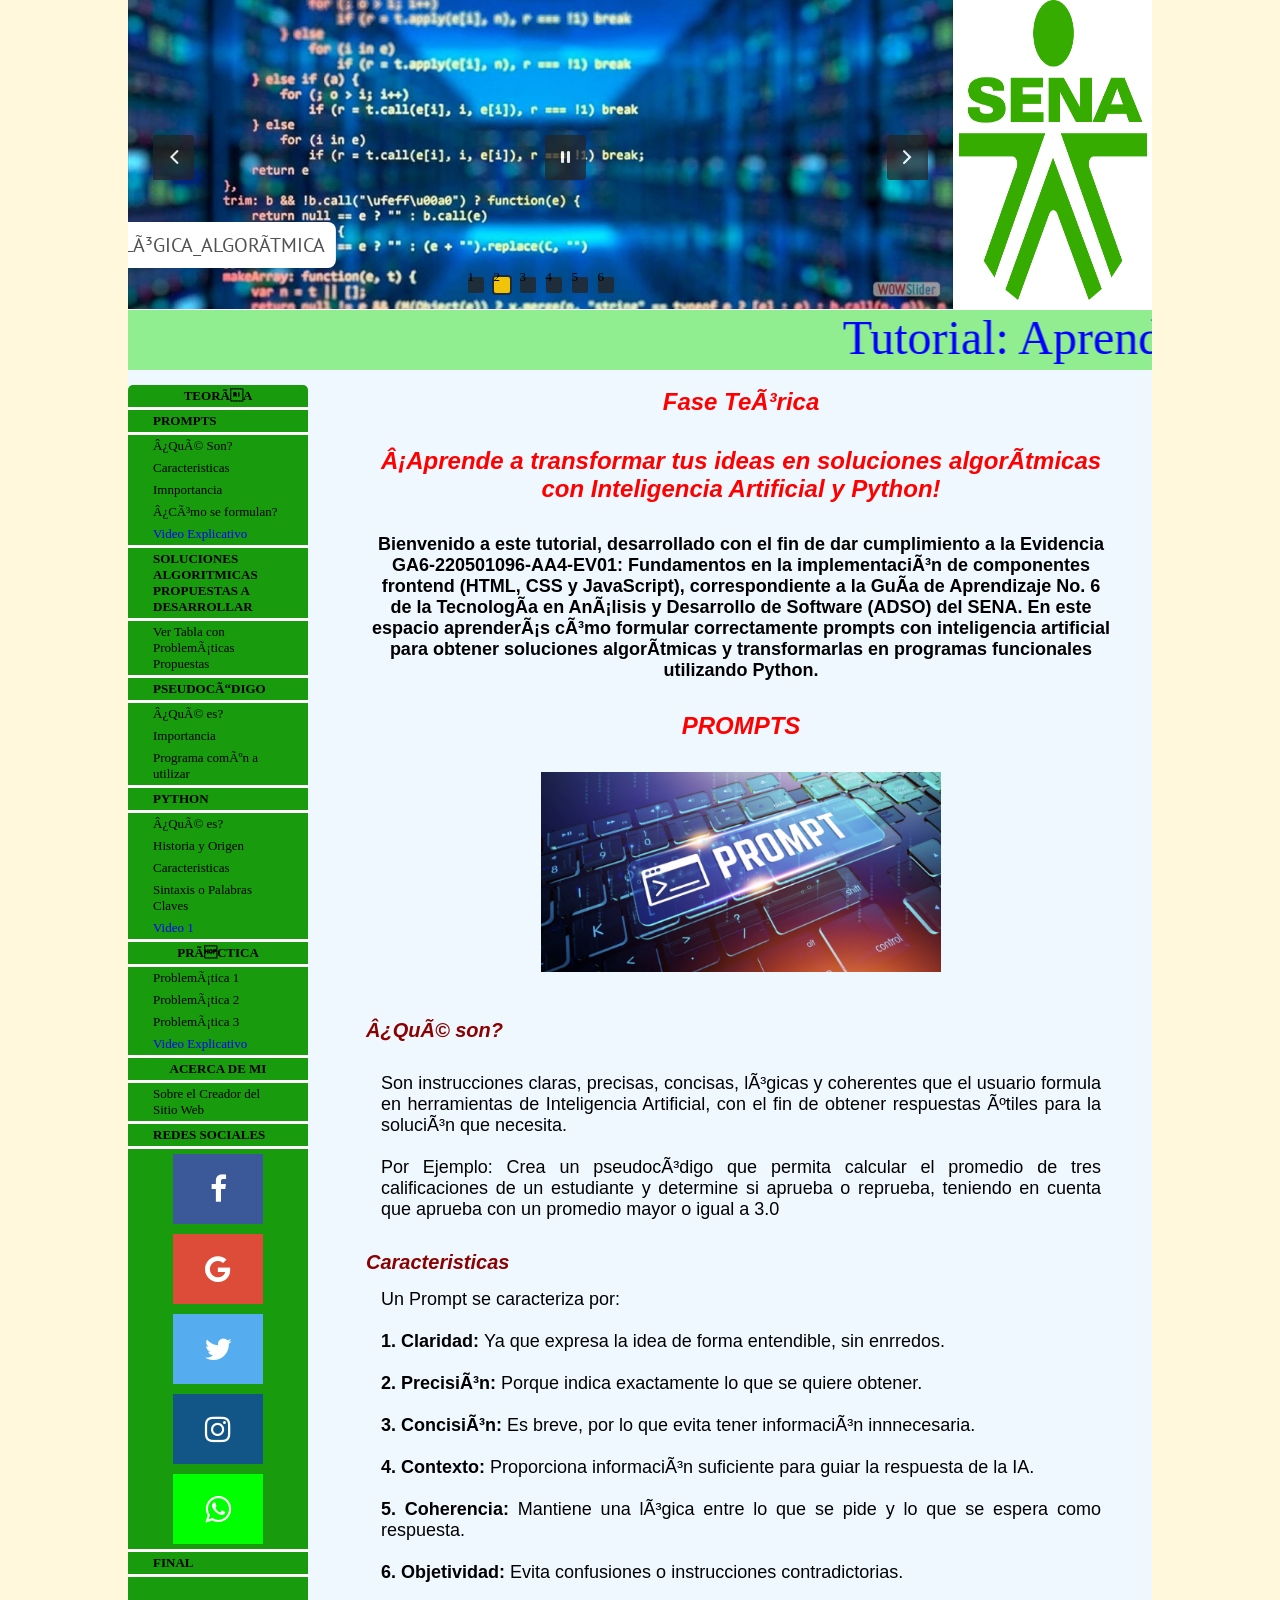
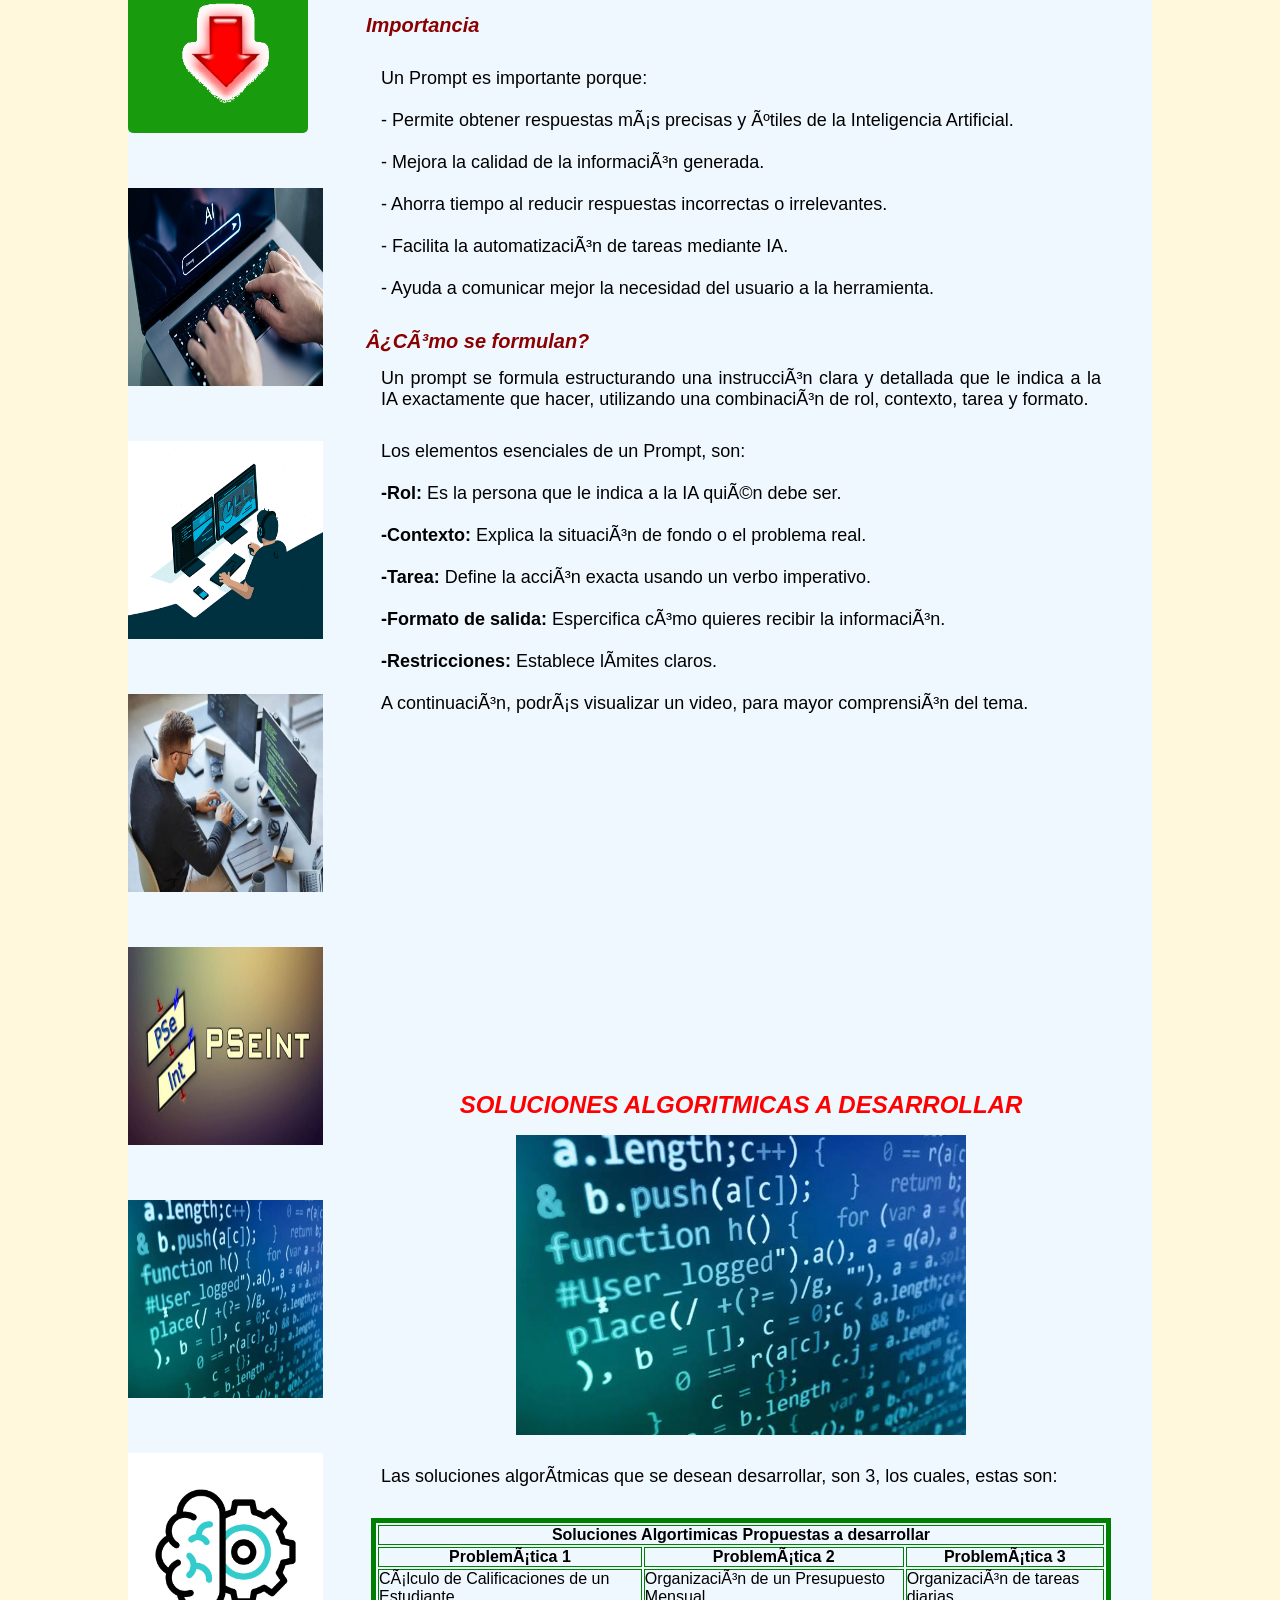
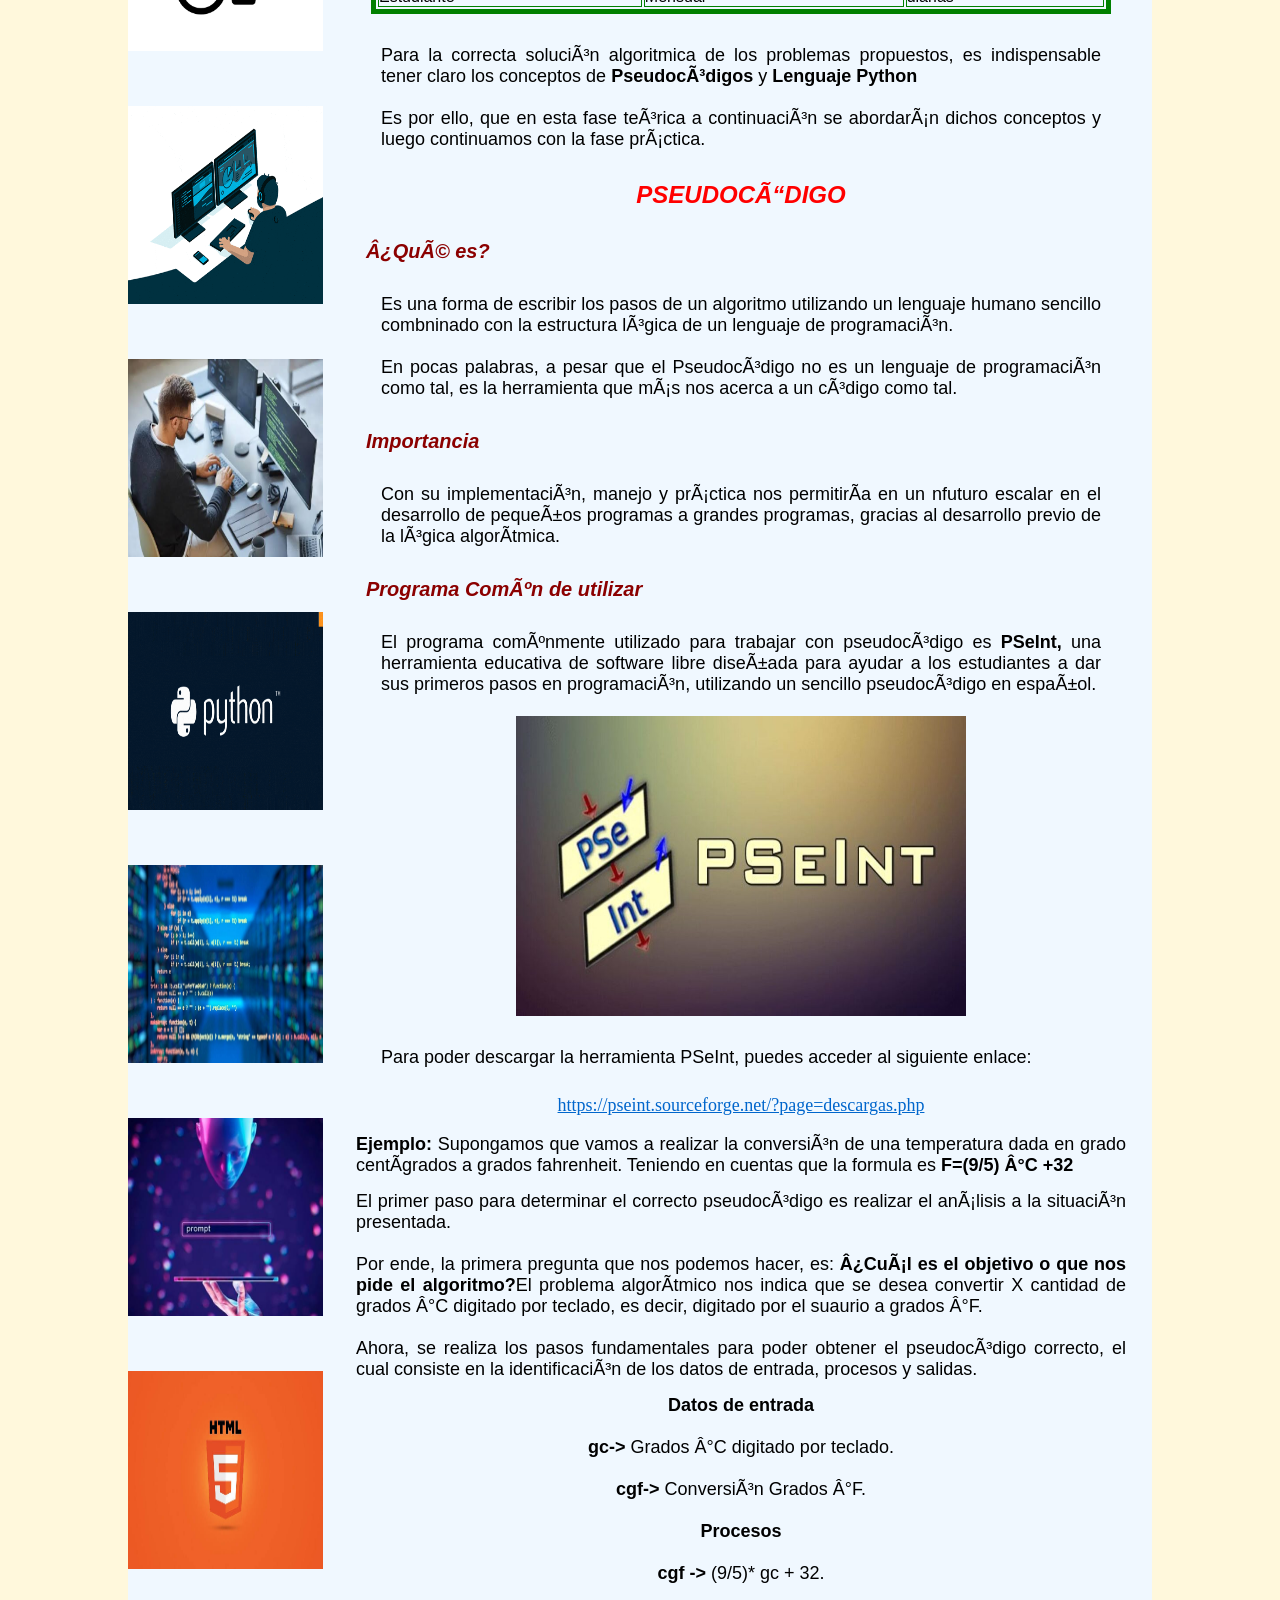
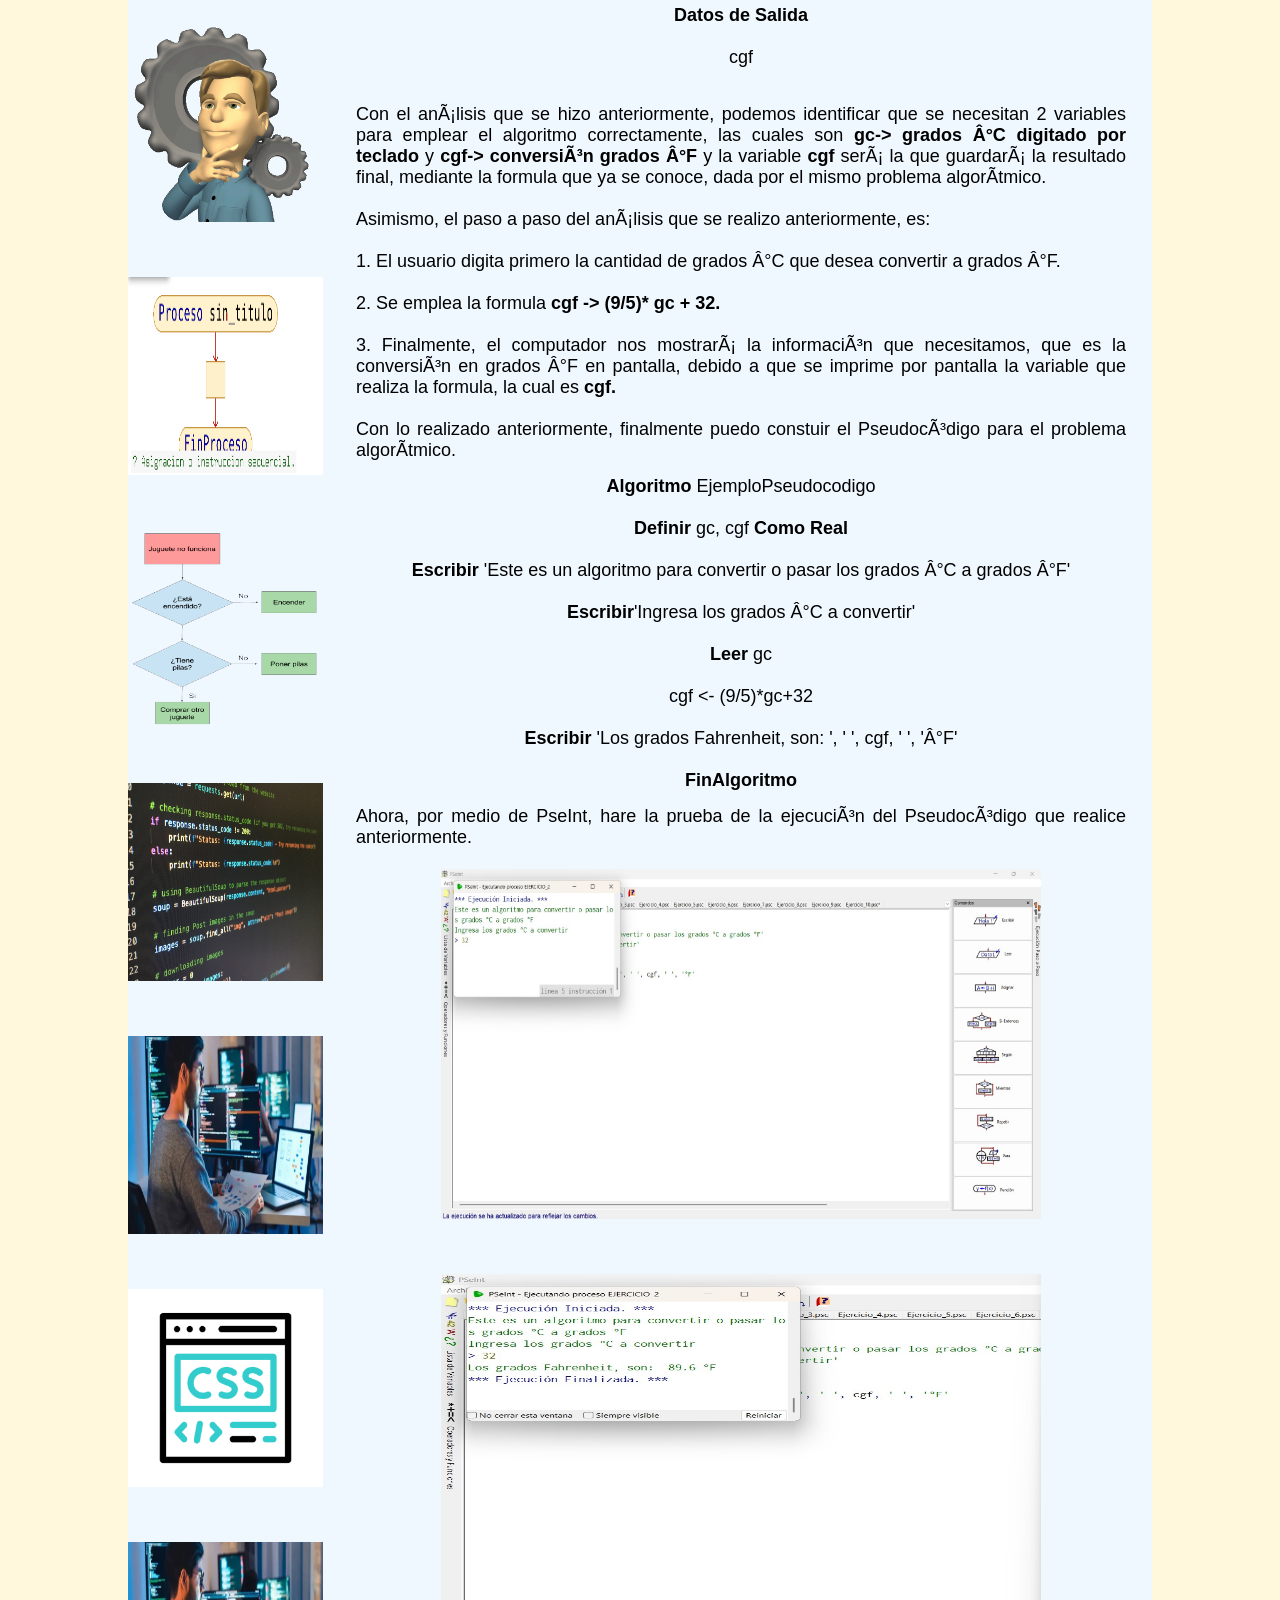
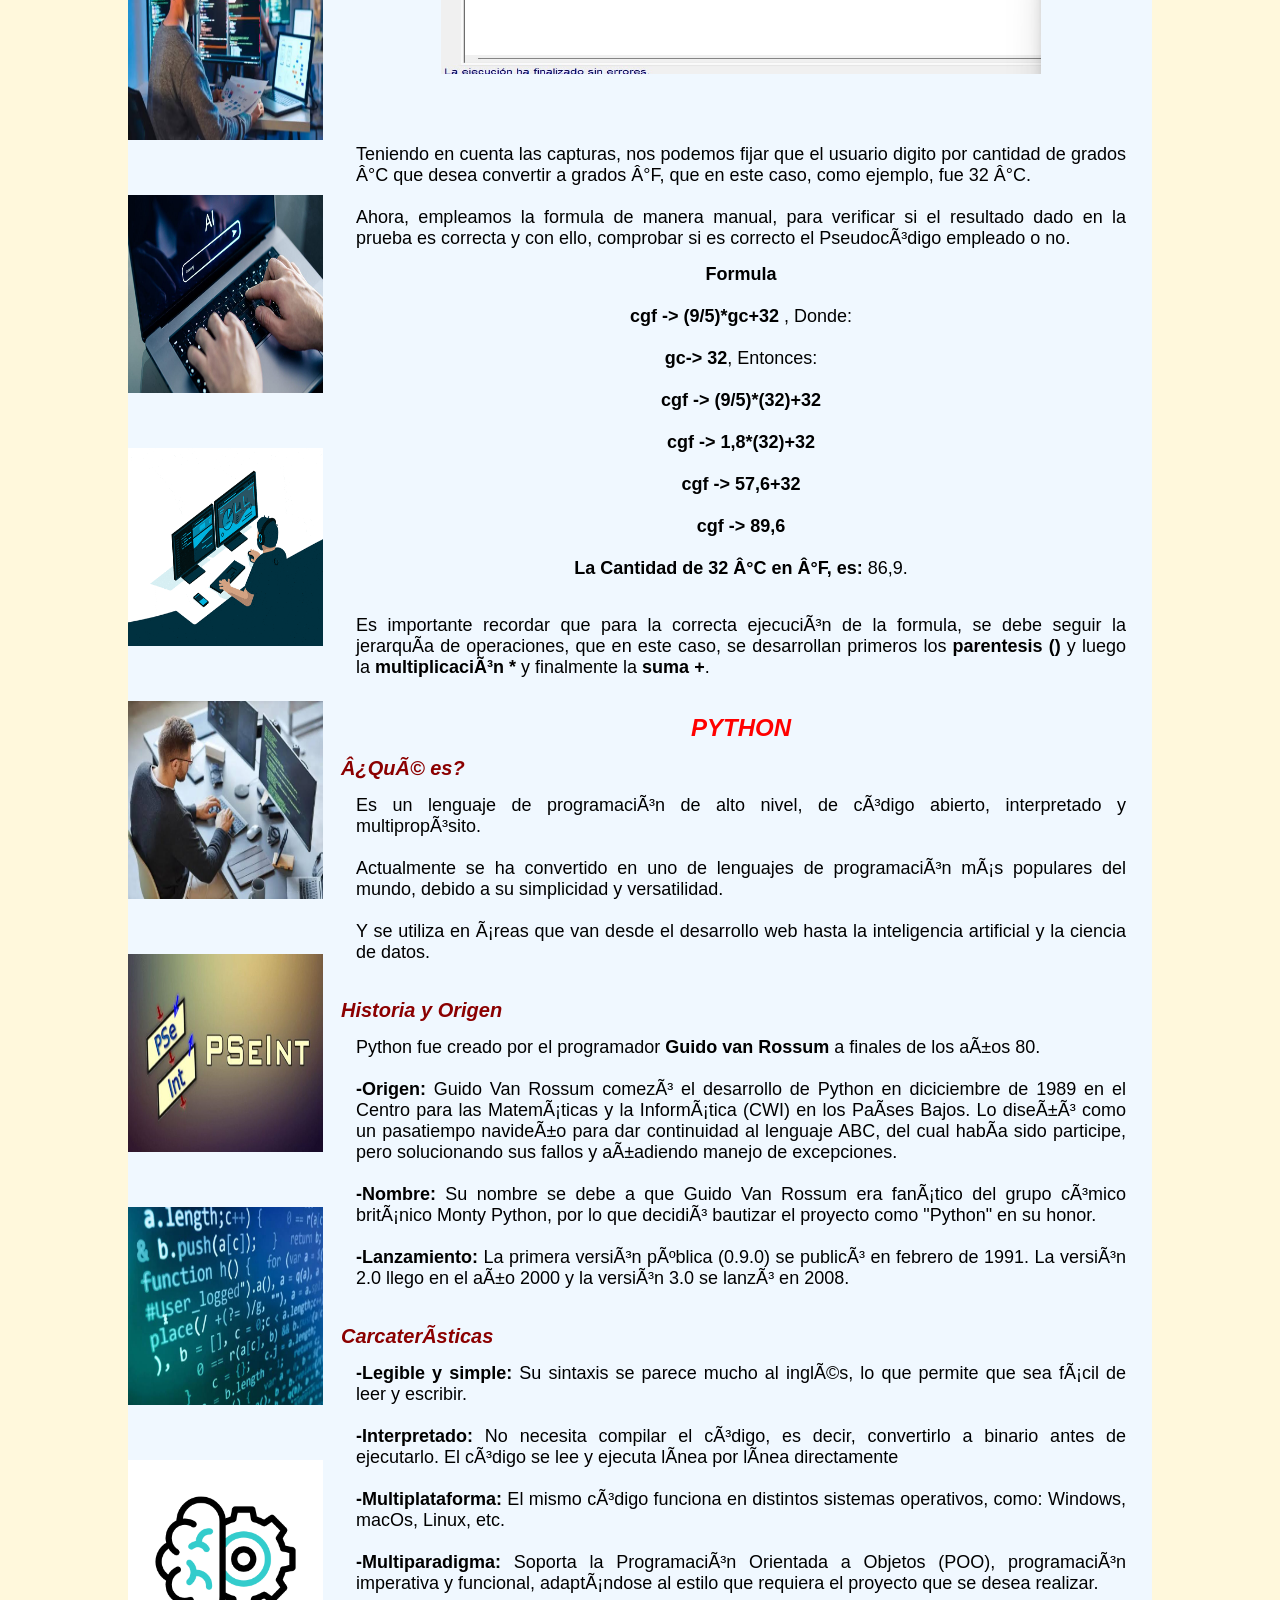
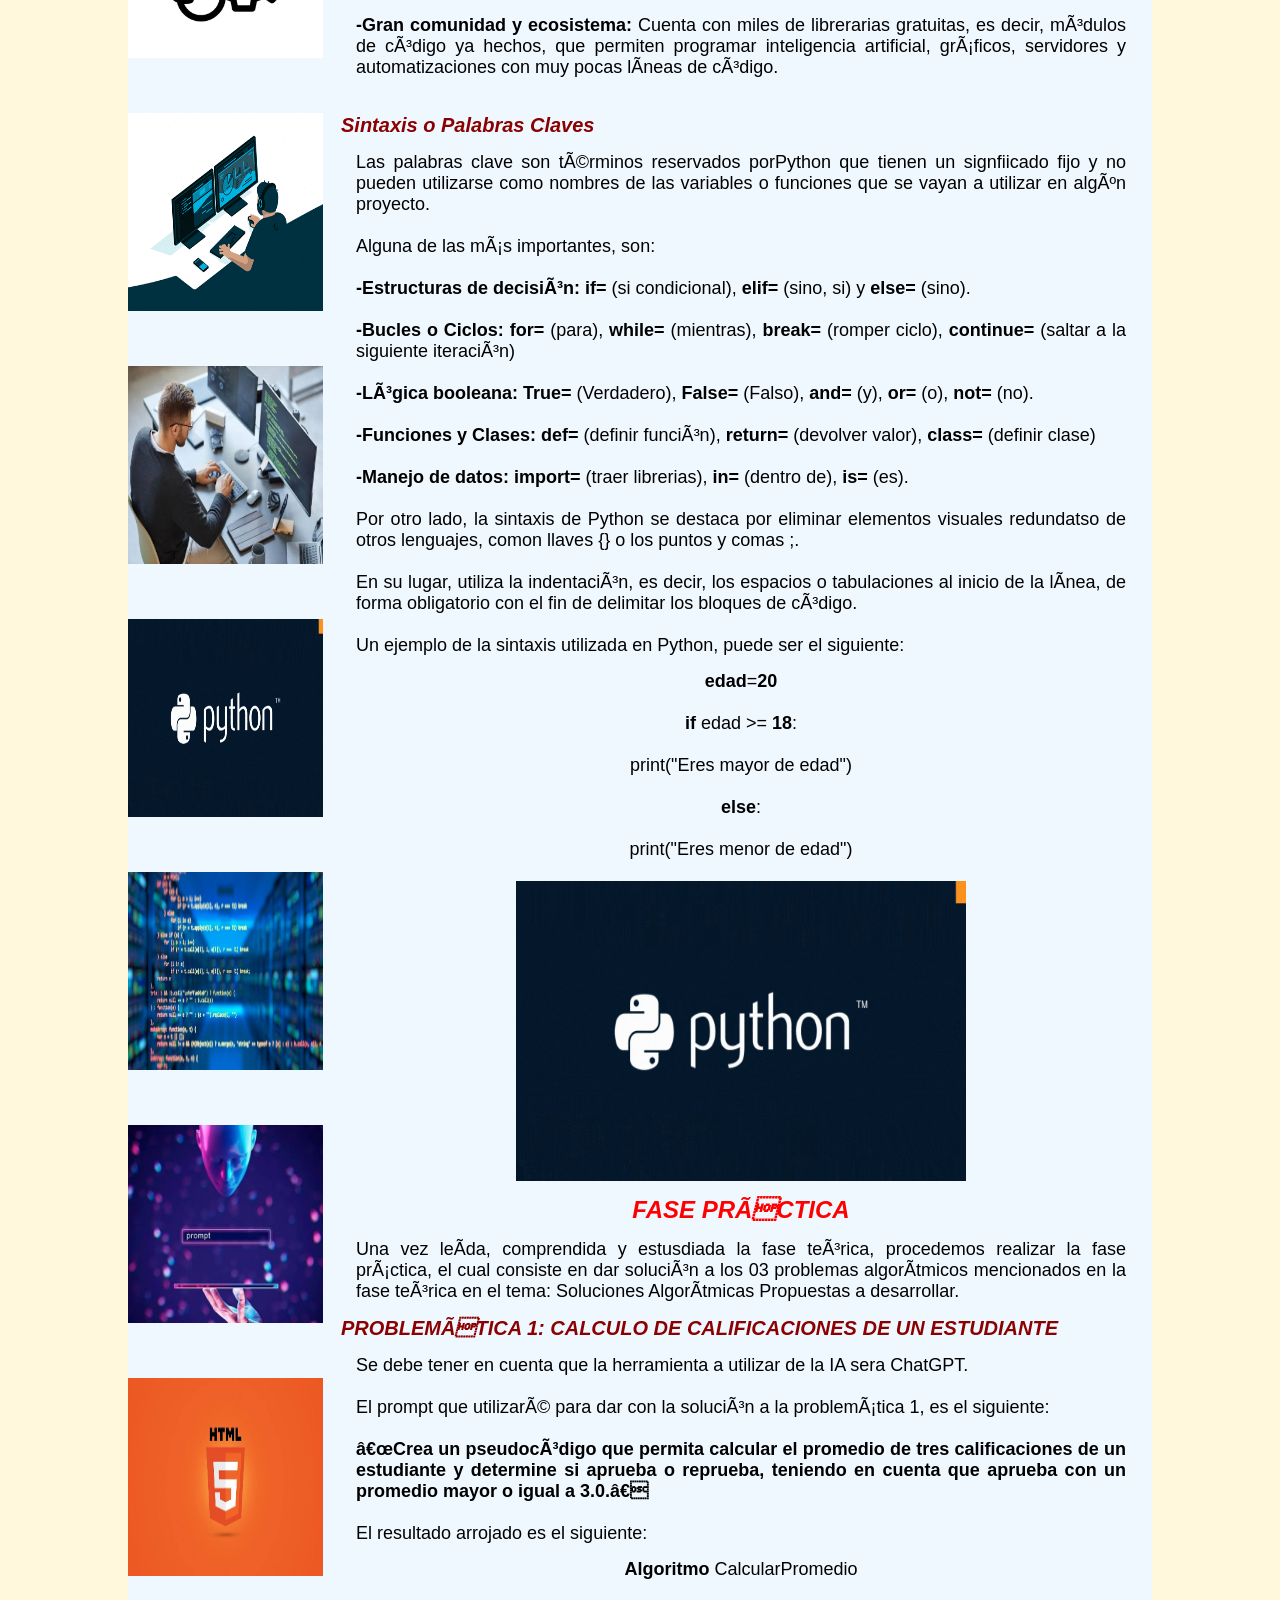
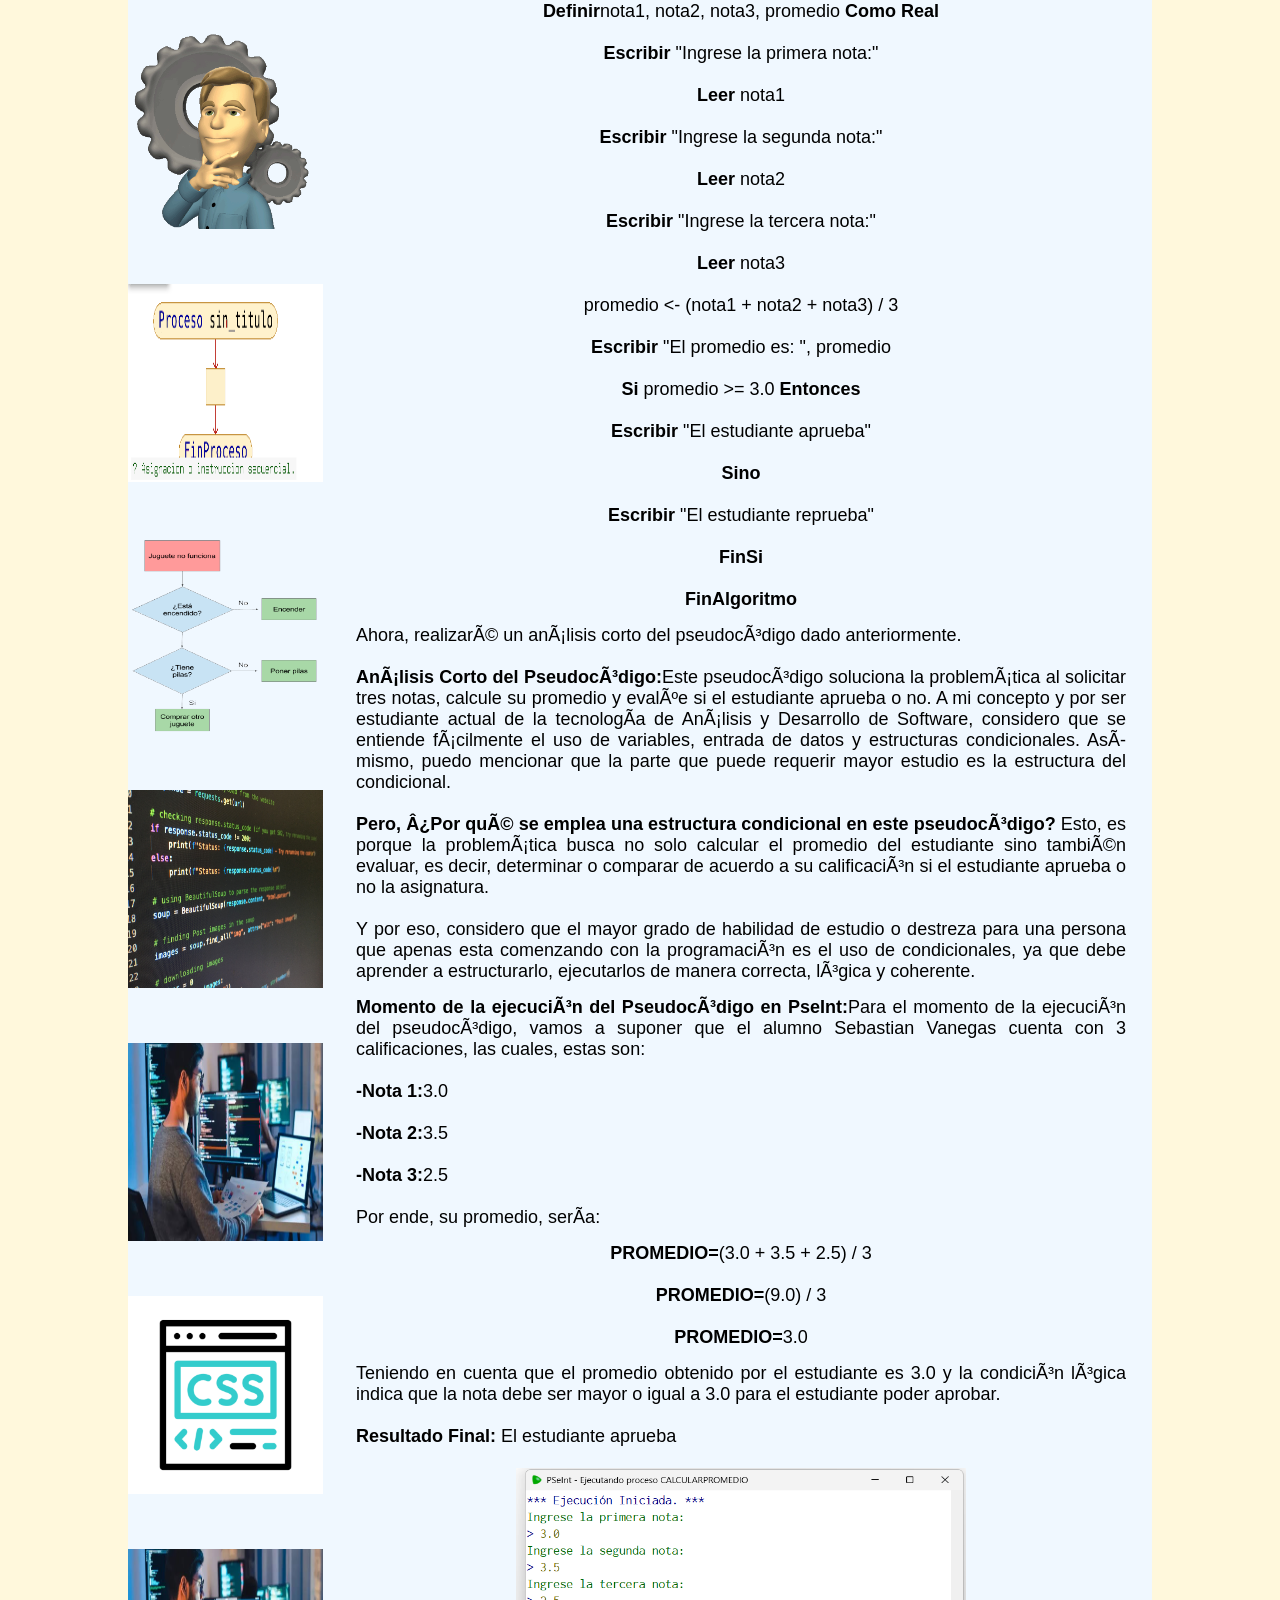
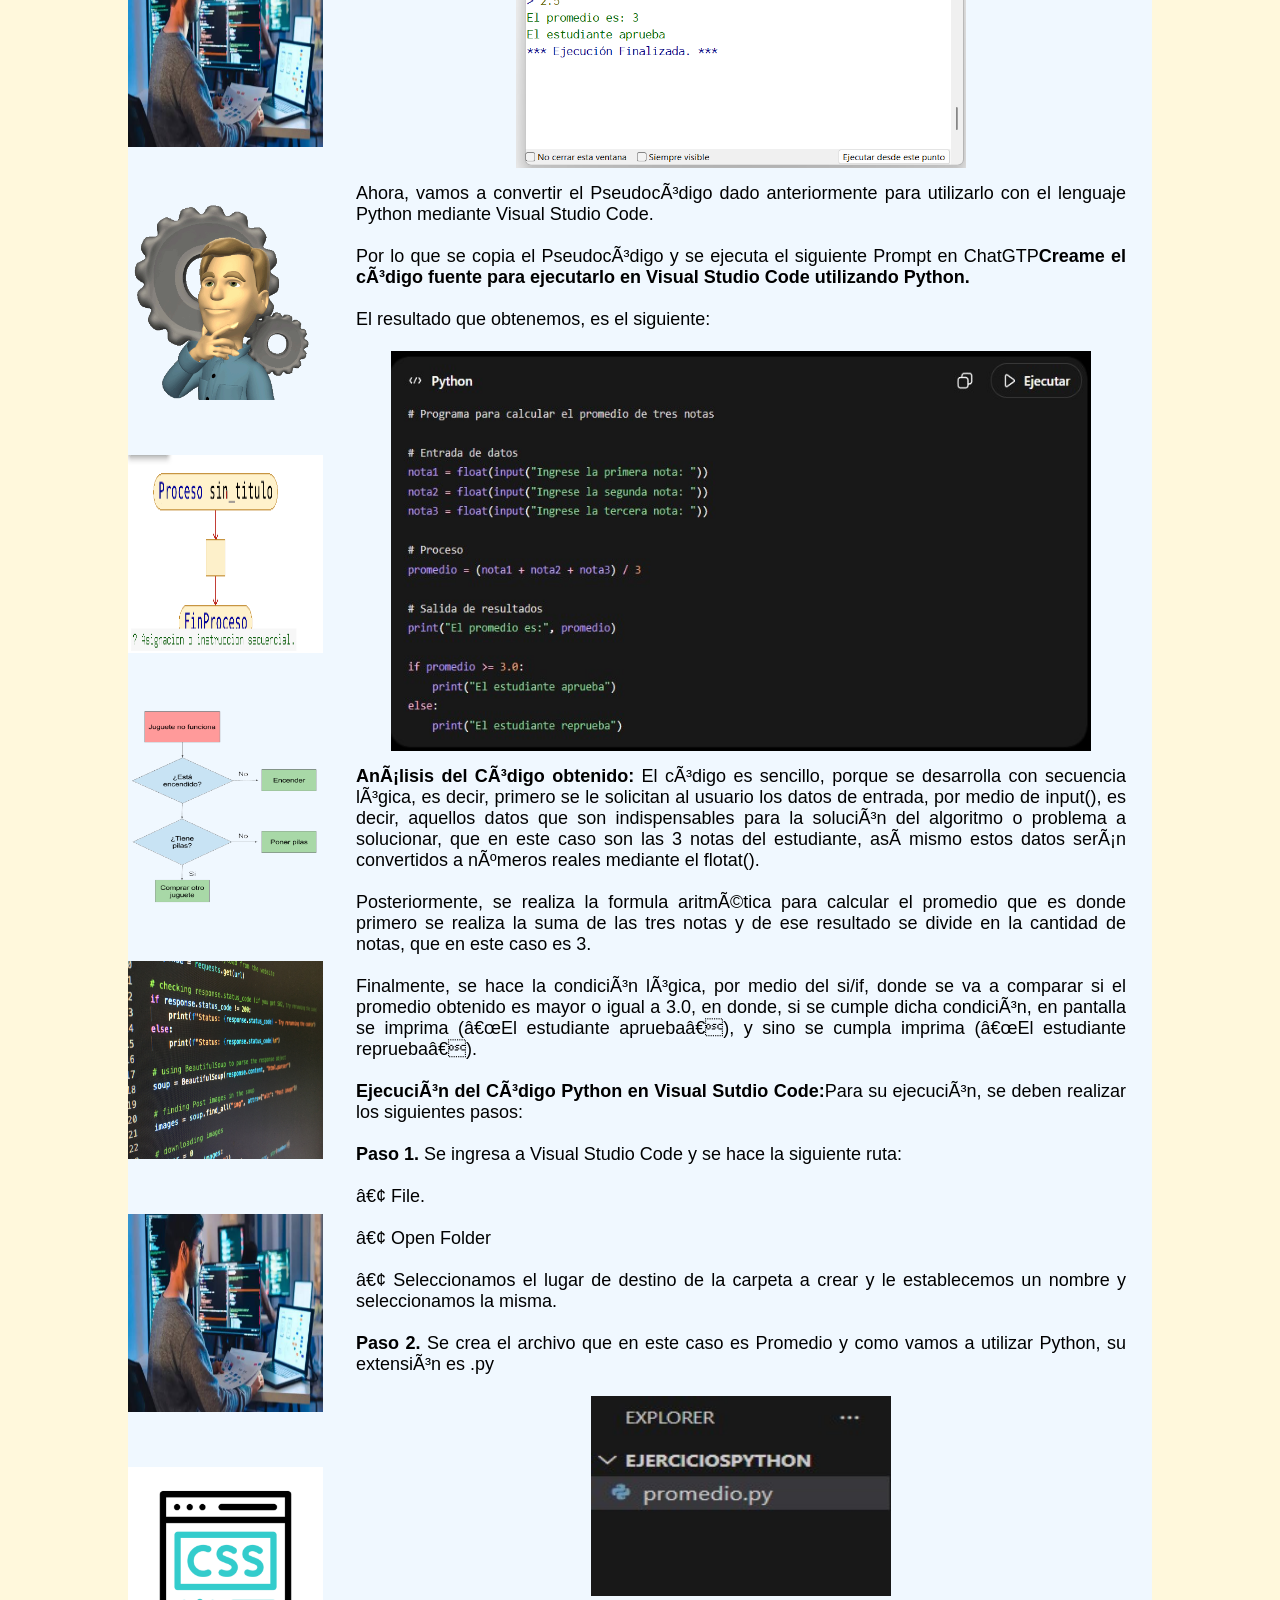
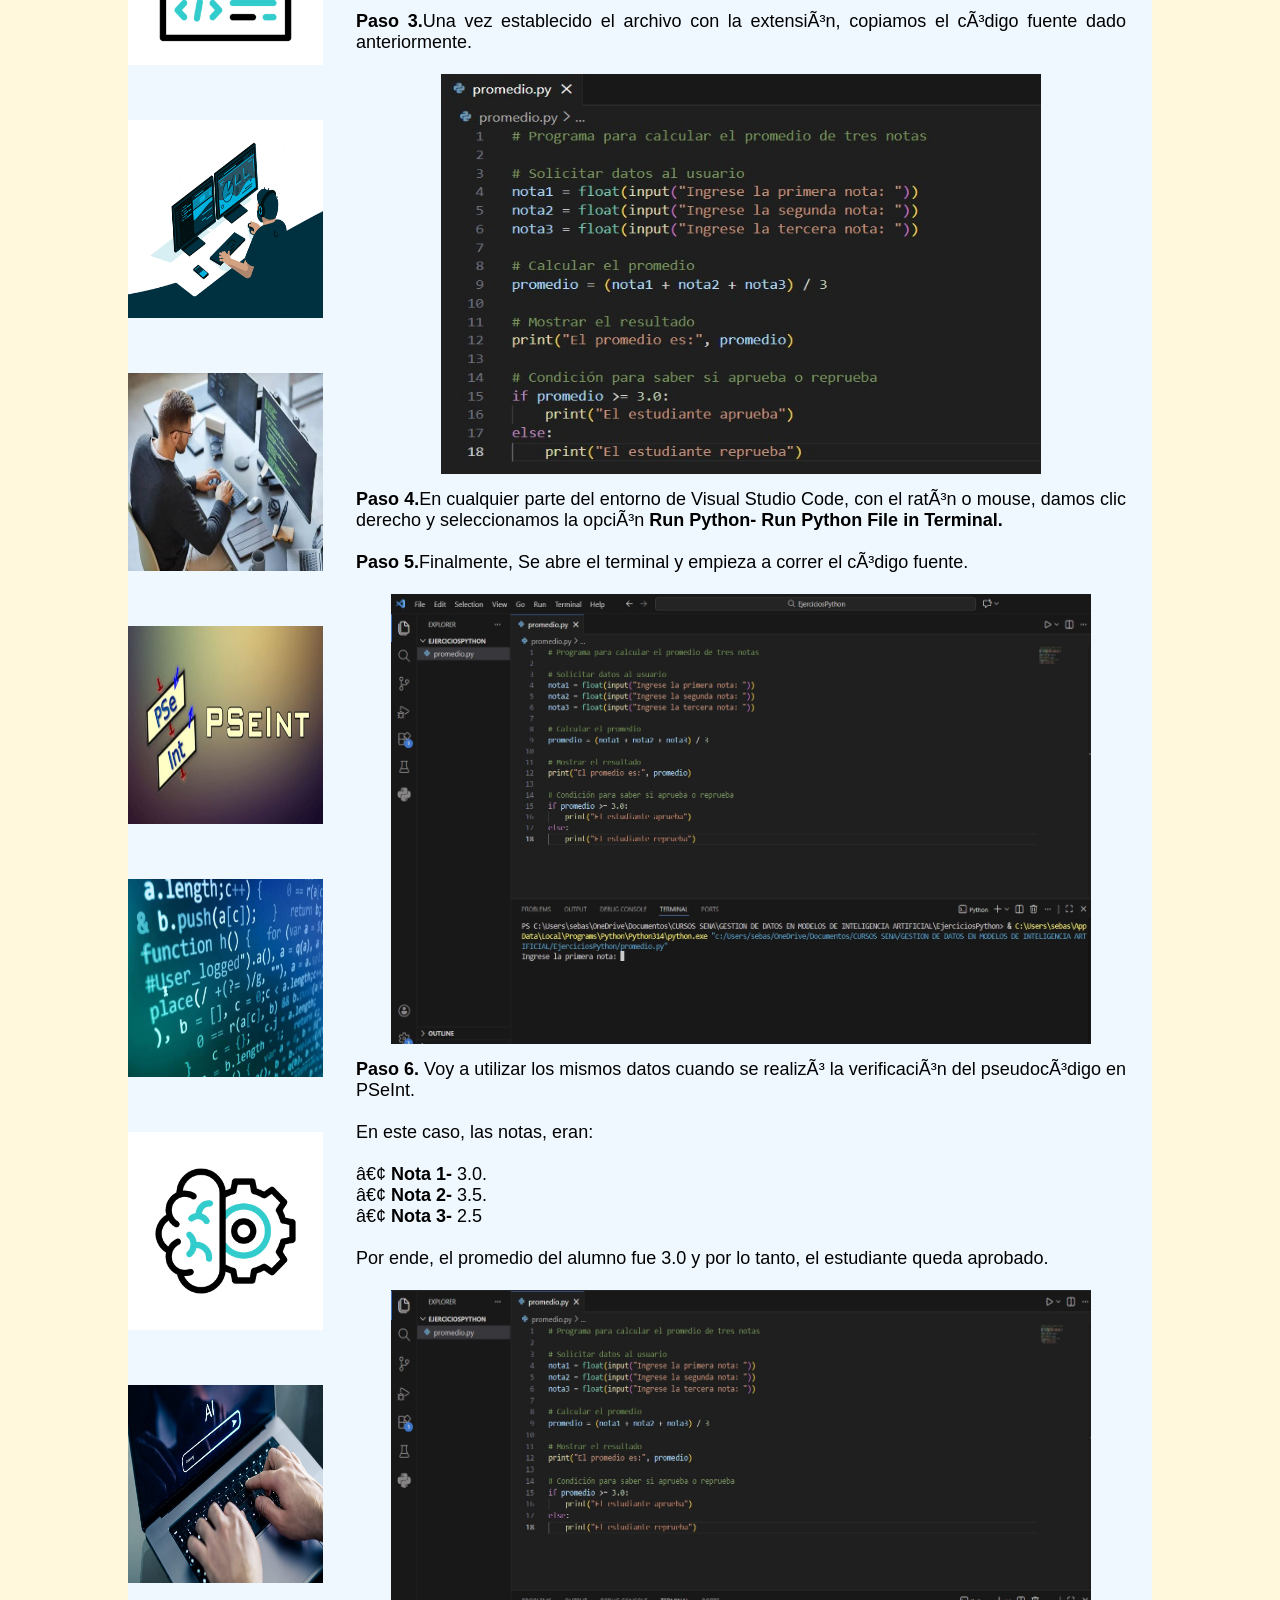
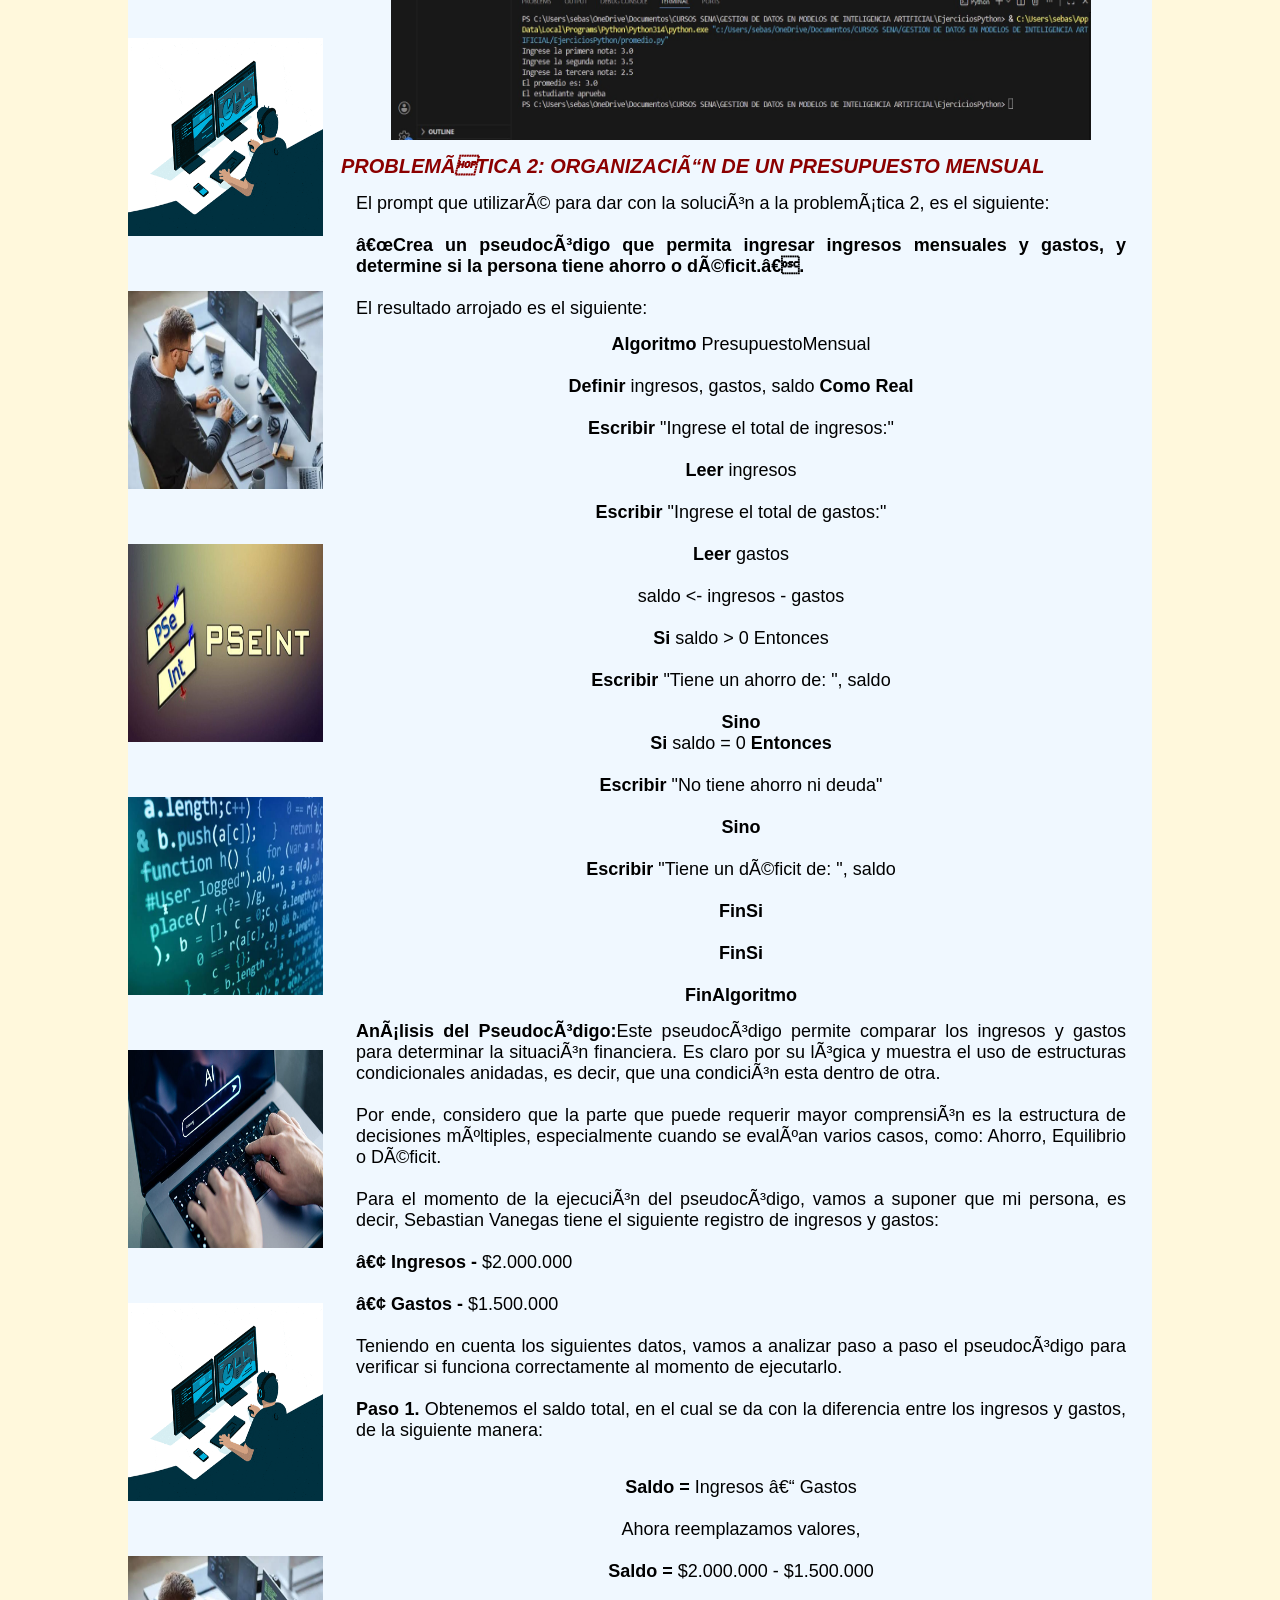
==== commit 99df27f8: "Actualización de los enlaces de las redes sociales en index.html" ====
--- a/index.html
+++ b/index.html
@@ -353,11 +353,11 @@
 <body>
 
 <!-- Add font awesome icons -->
-<center><a href="" target="_blank" class="fa fa-facebook"></a></center>
-<center><a target="_blank" href="" class="fa fa-google"></a></center>
-<center><a target="_blank" href=""  class="fa fa-twitter"></a></center>
-<center><a target="_blank" href="" class="fa fa-instagram"></a></center>
-<center><a target="_blank" href=""data-action="share/whatsapp/share" class="fa fa-whatsapp"></a></center>
+<center><a href="https://www.facebook.com/diazvsebas" target="_blank" class="fa fa-facebook"></a></center>
+<center><a target="_blank" href="https://plus.google.com" class="fa fa-google"></a></center>
+<center><a target="_blank" href="http://twitter.com/"  class="fa fa-twitter"></a></center>
+<center><a target="_blank" href="https://www.instagram.com/diseva2104/" class="fa fa-instagram"></a></center>
+<center><a target="_blank" href="https://api.whatsapp.com/qr/MQ2HY6LDYED3C1?autoload=1&app_absent=0"data-action="share/whatsapp/share" class="fa fa-whatsapp"></a></center>
 <hr color="white" size=3>
 <li><a href="#final"><b>FINAL</b></a></li>
 <hr color="white" size=3>
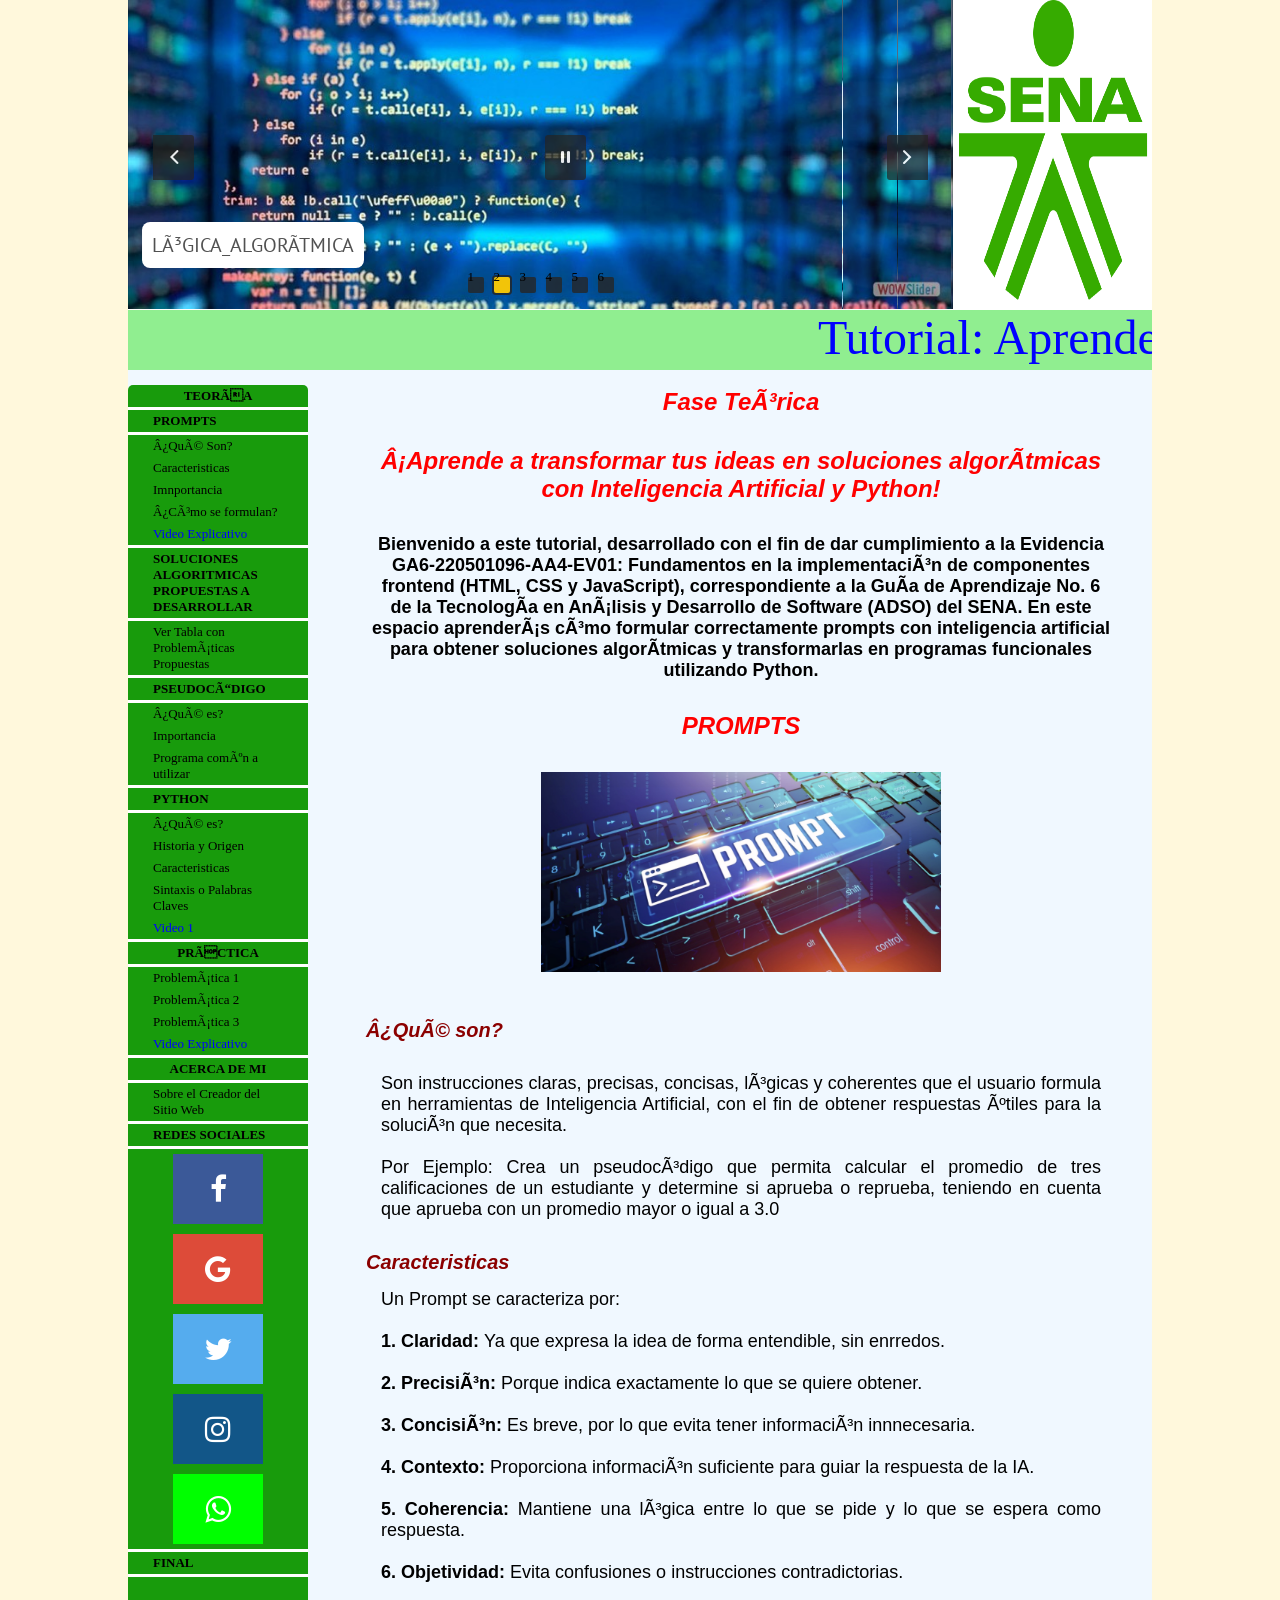
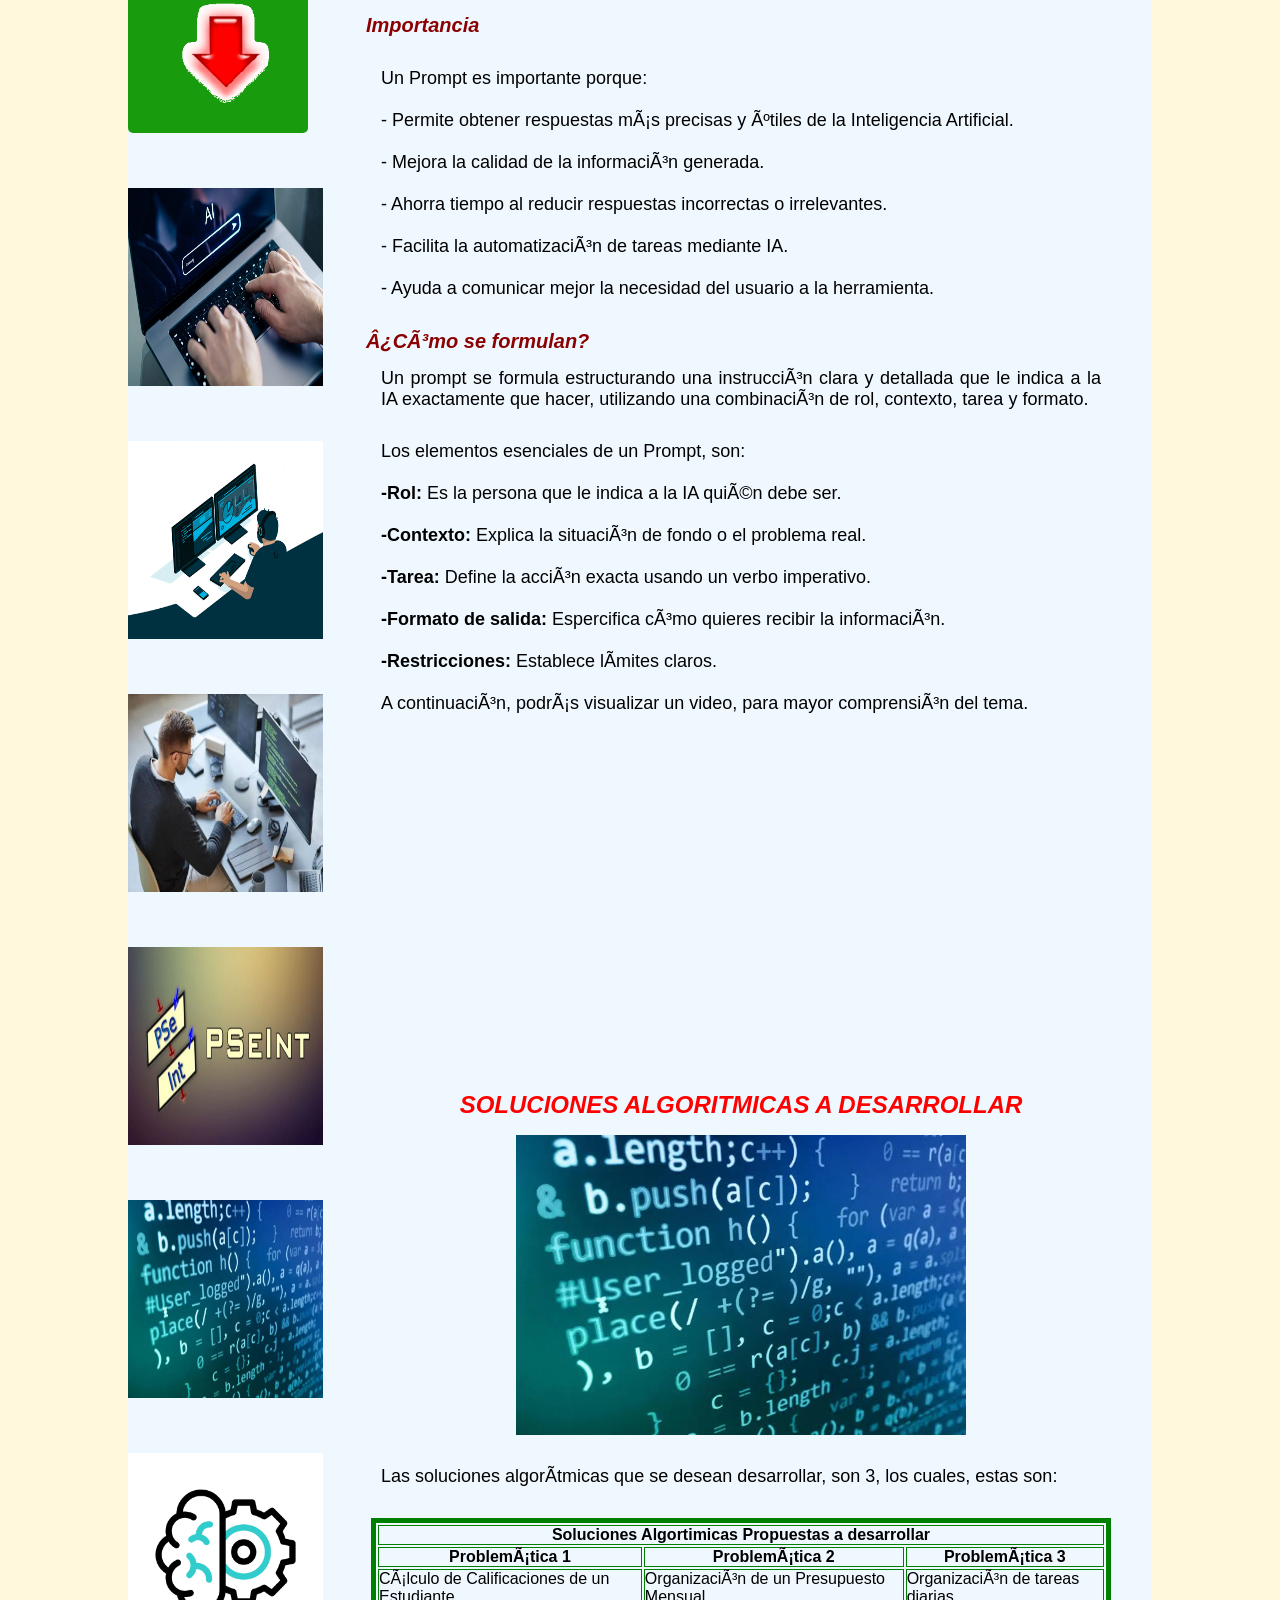
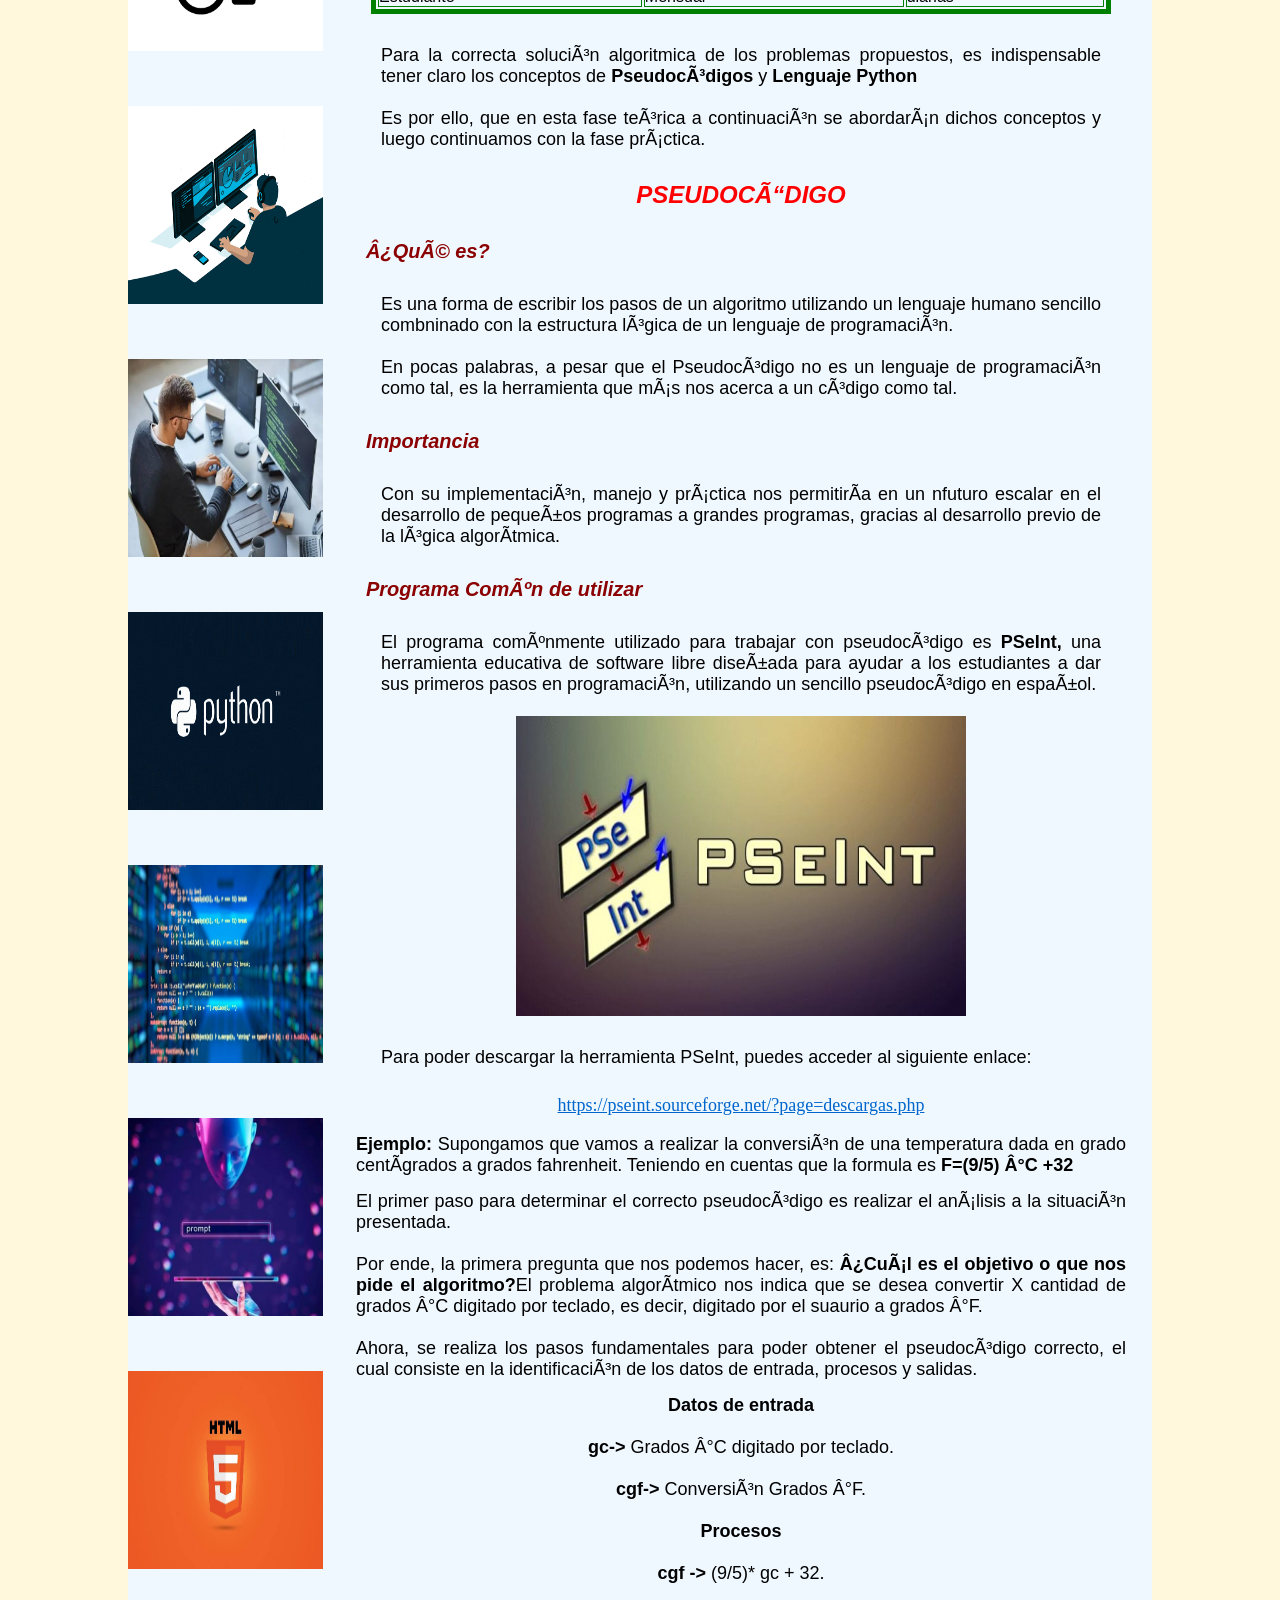
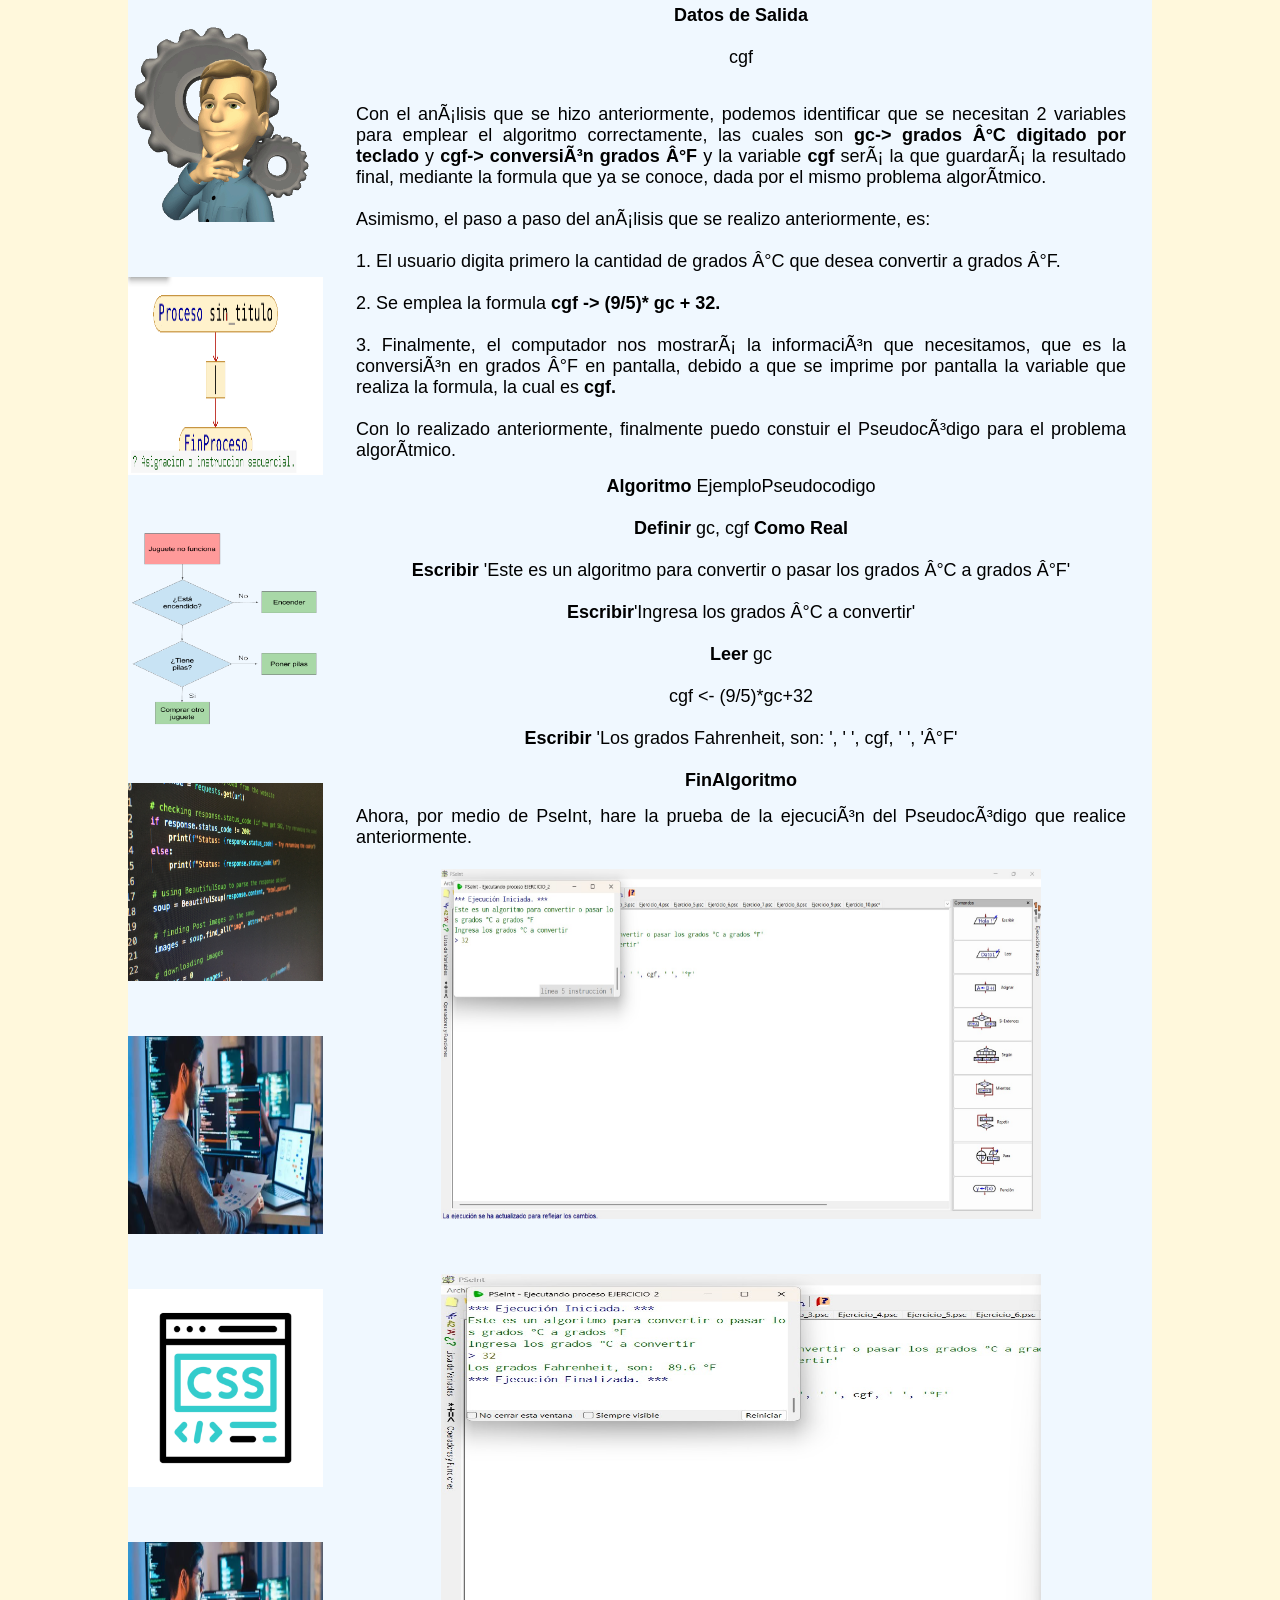
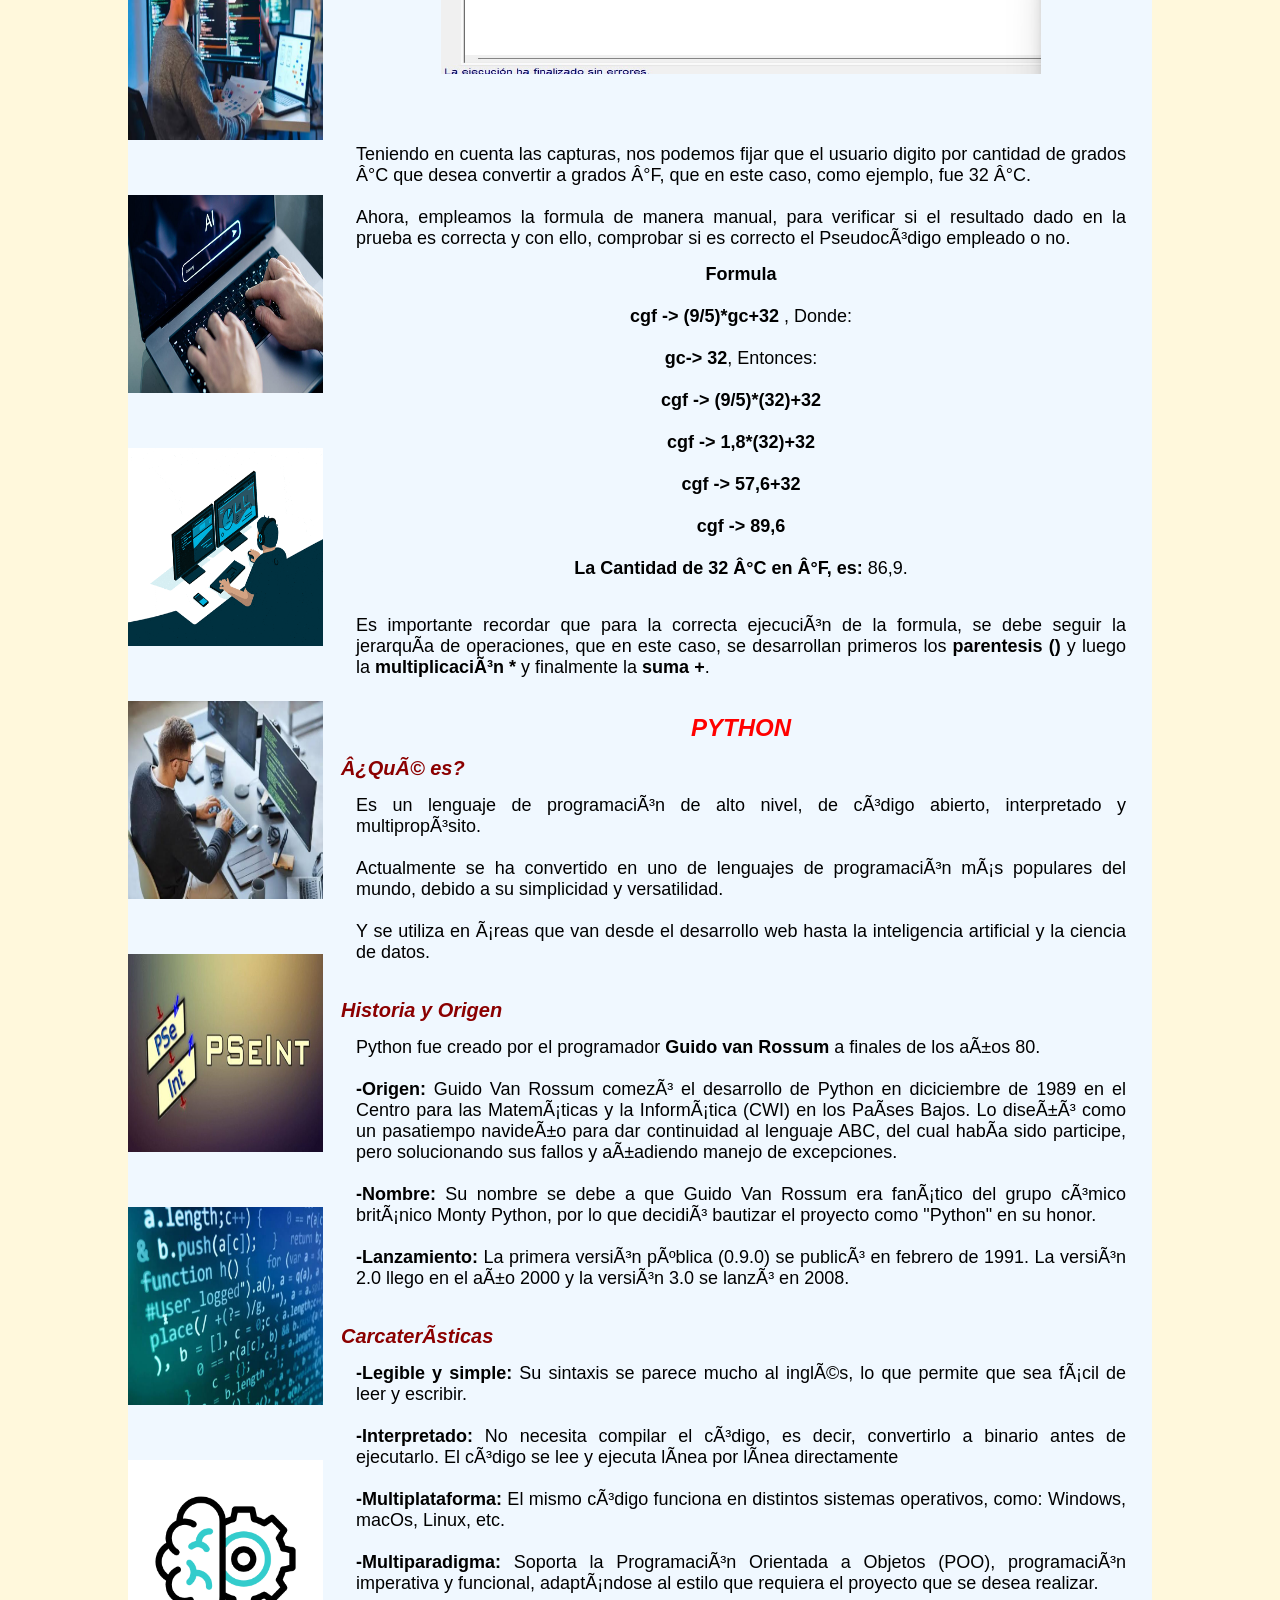
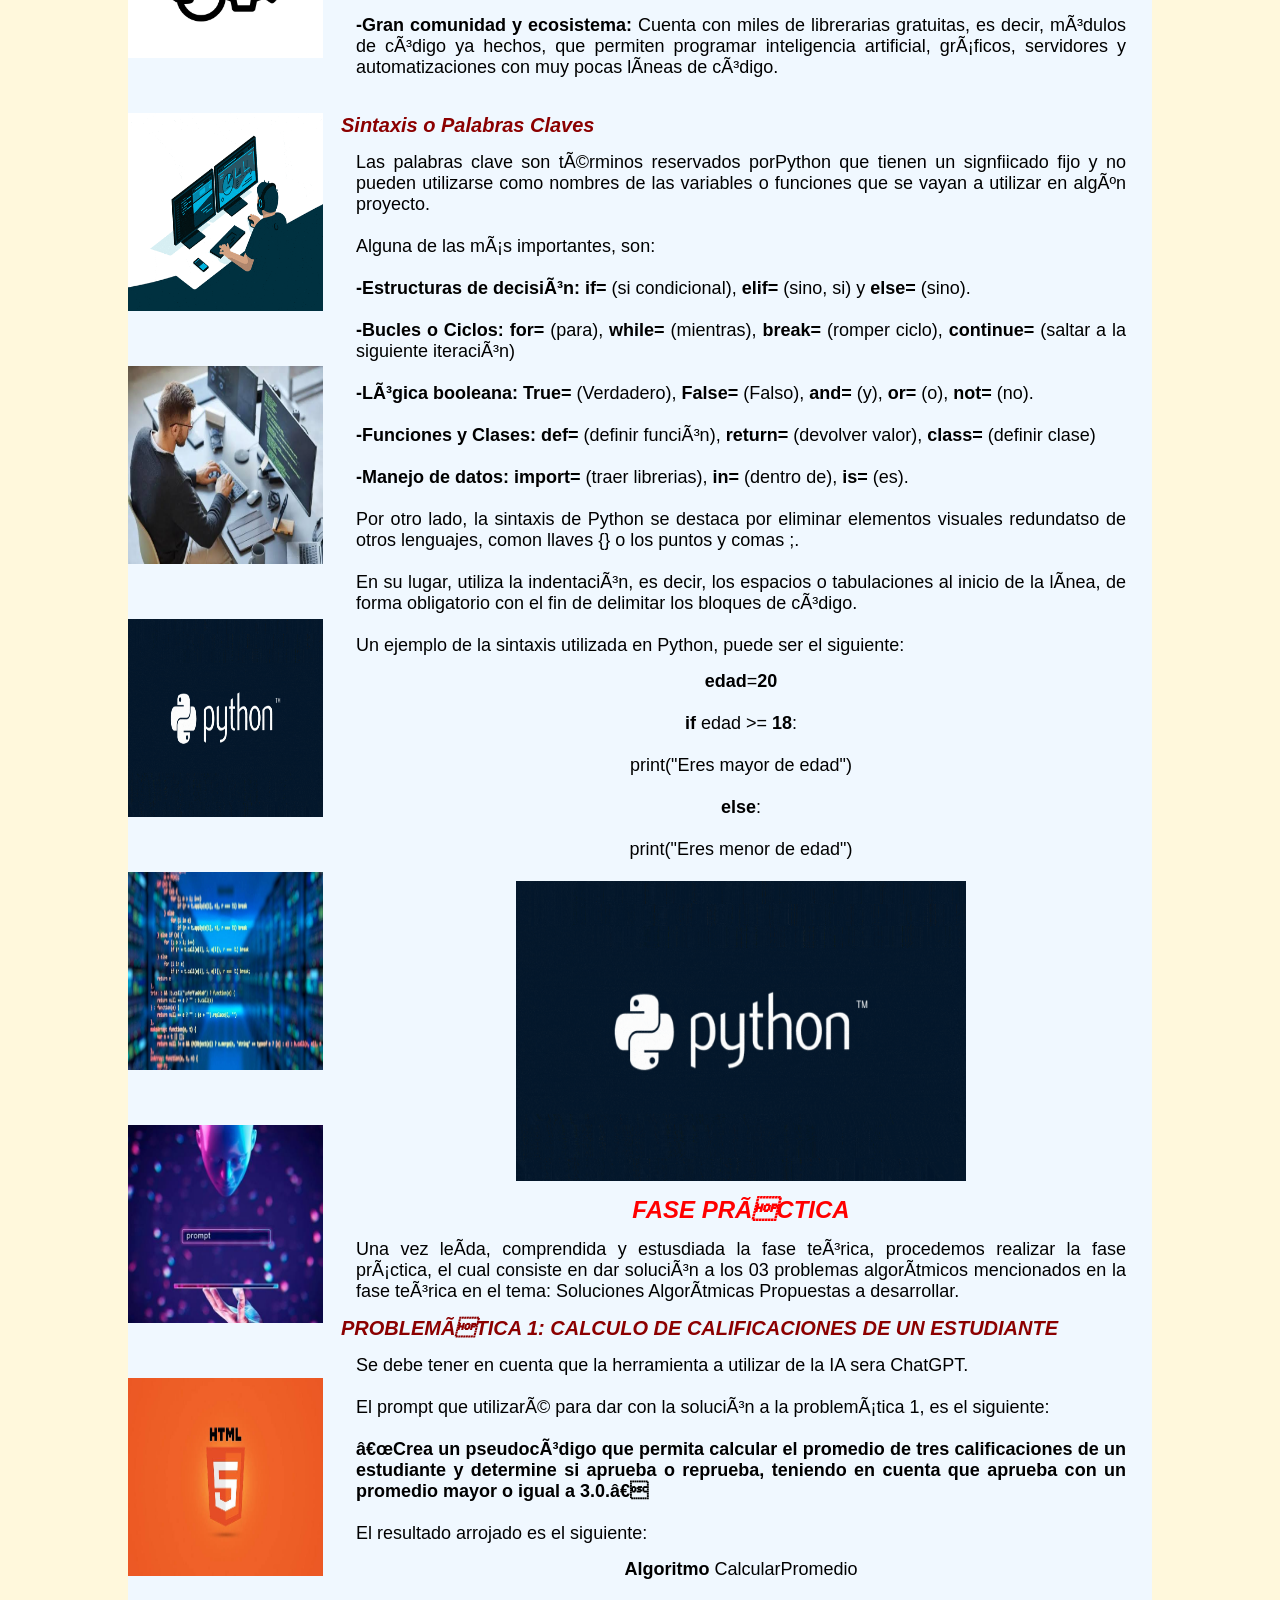
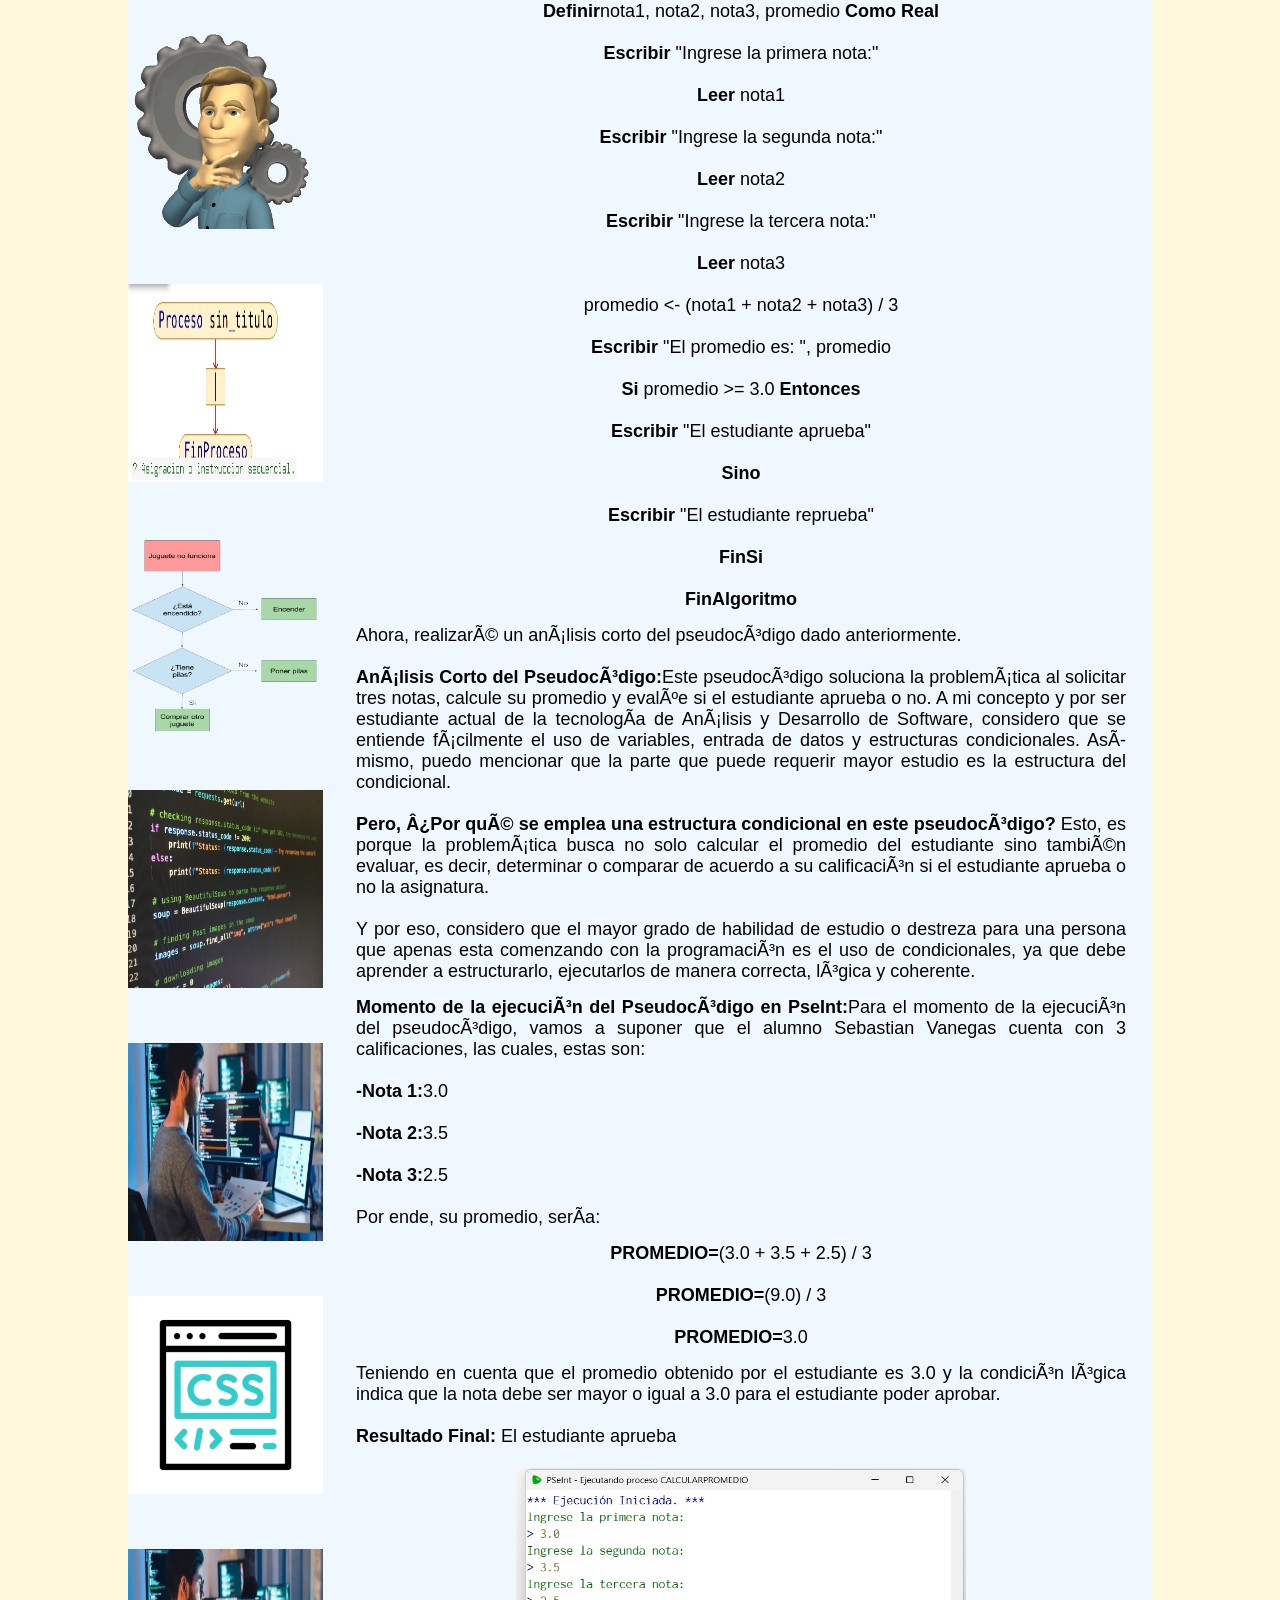
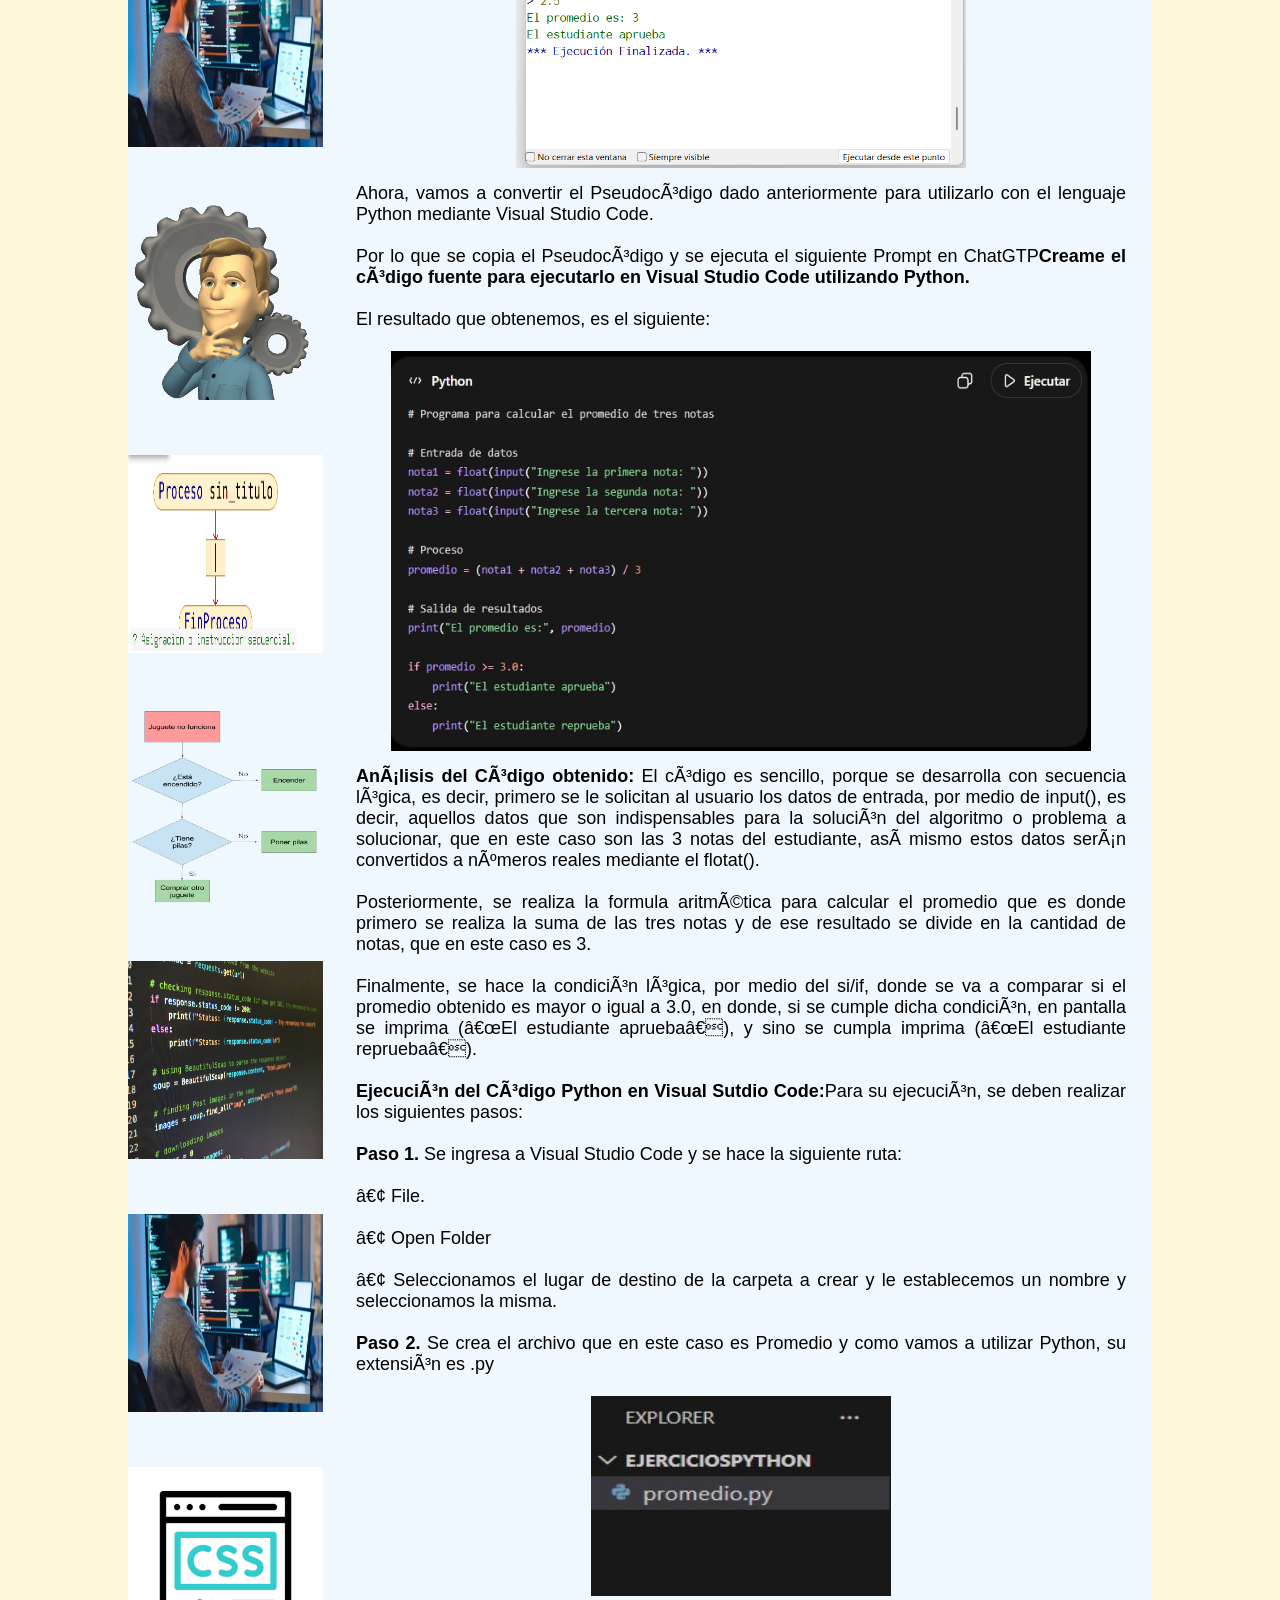
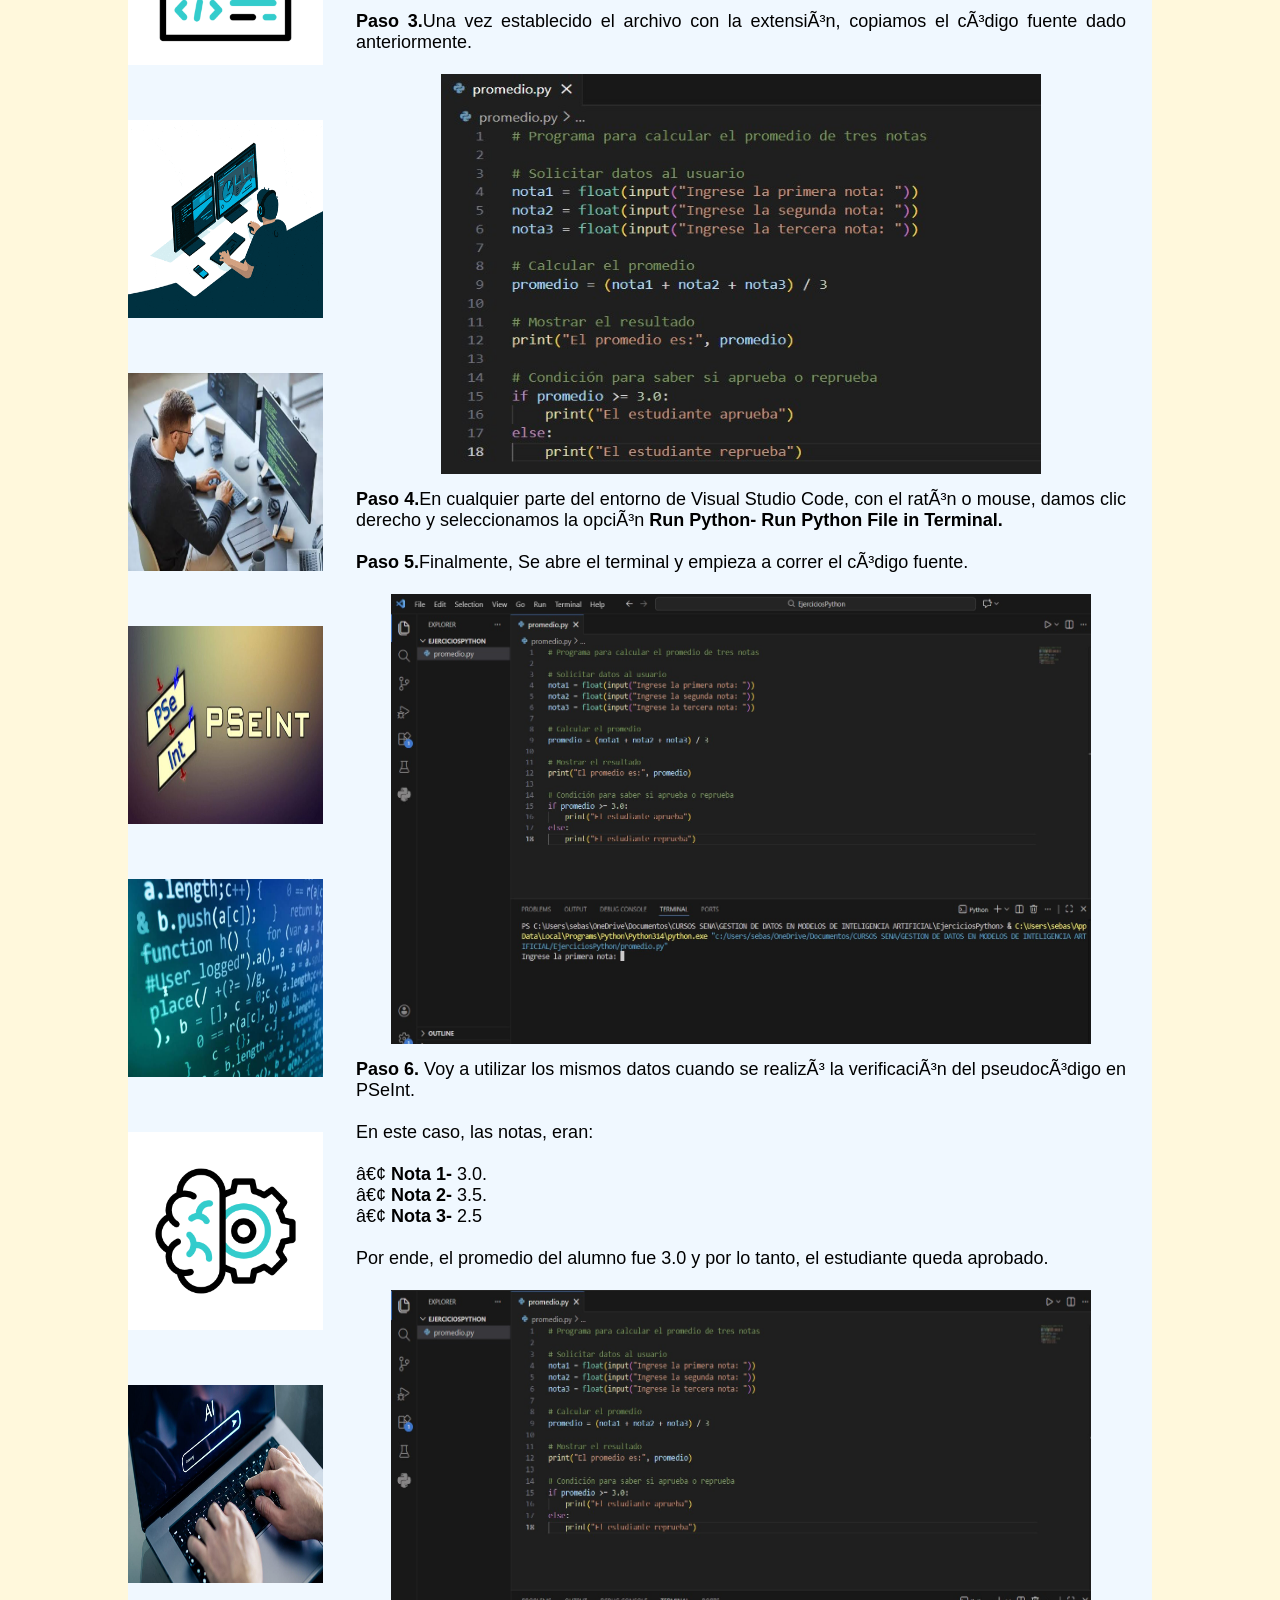
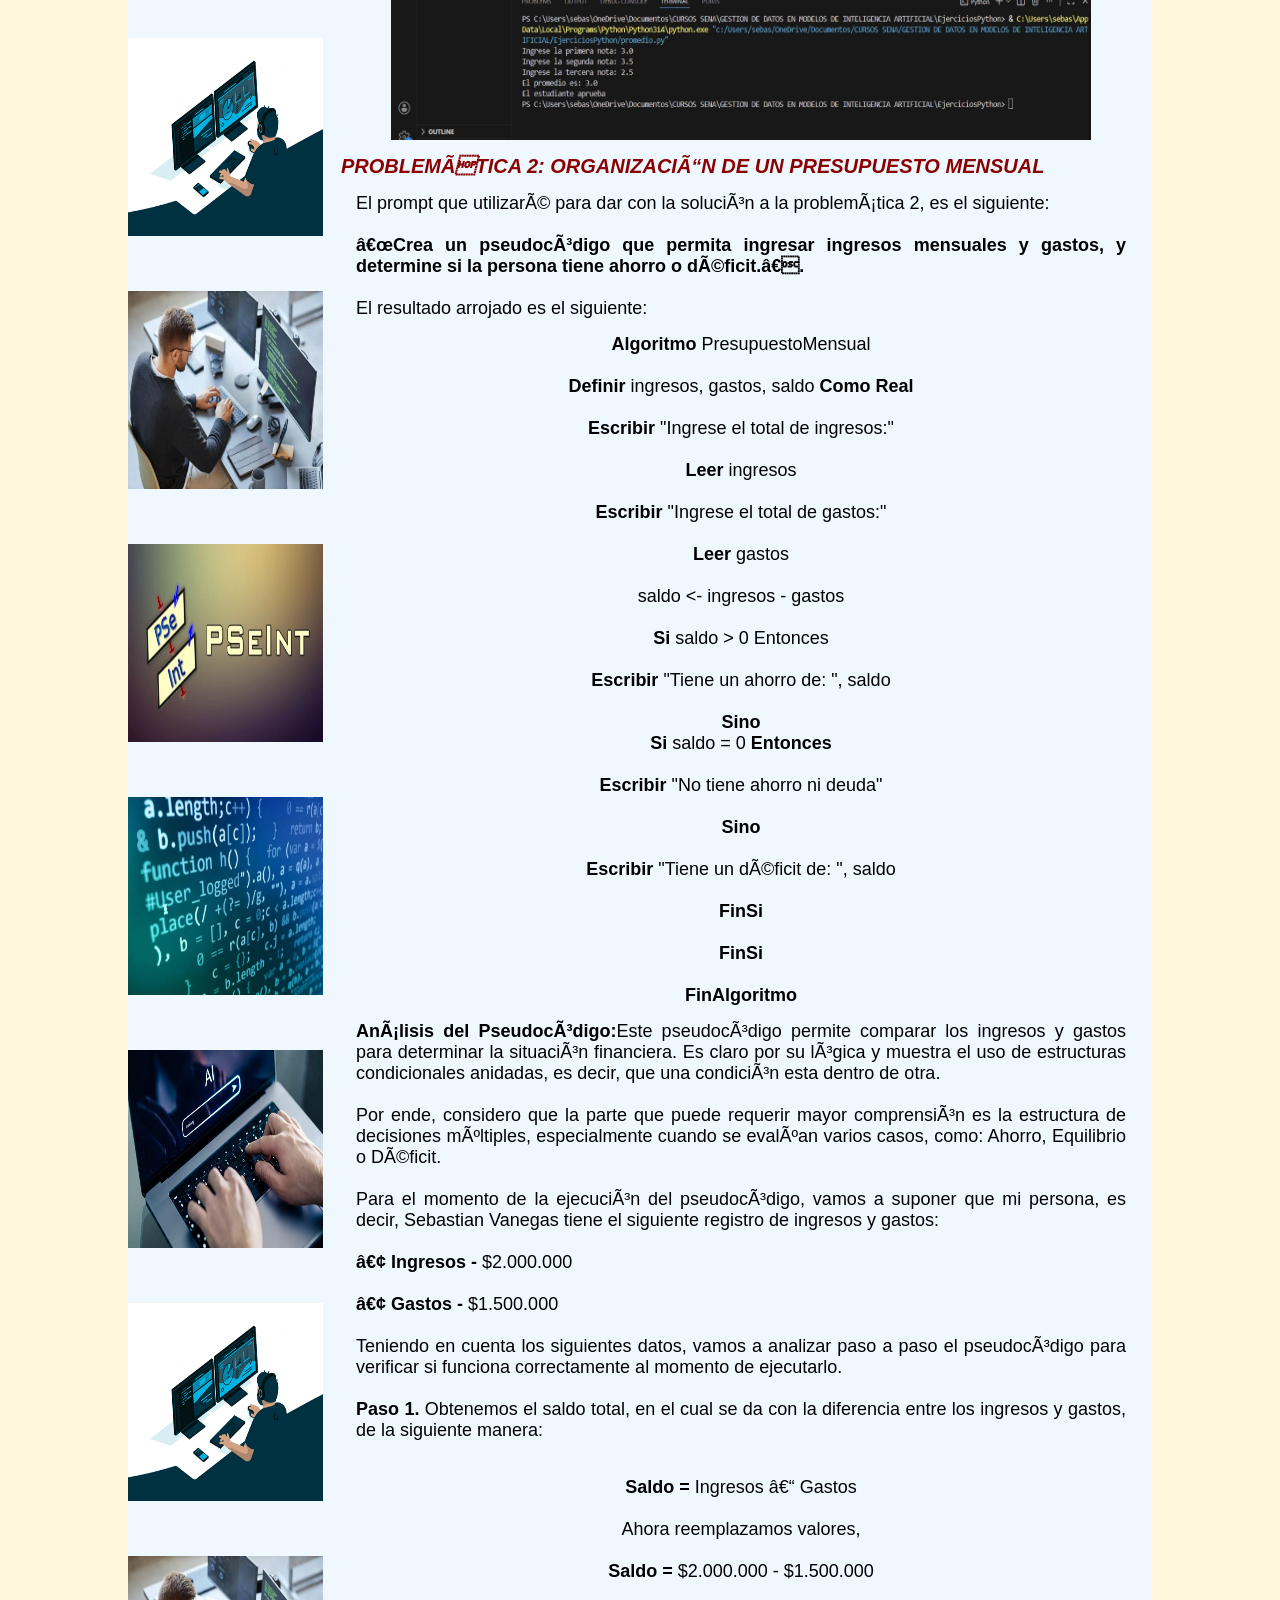
==== commit c09e362c: "Actualización WhatsApp en  index.html" ====
--- a/index.html
+++ b/index.html
@@ -357,7 +357,7 @@
 <center><a target="_blank" href="https://plus.google.com" class="fa fa-google"></a></center>
 <center><a target="_blank" href="http://twitter.com/"  class="fa fa-twitter"></a></center>
 <center><a target="_blank" href="https://www.instagram.com/diseva2104/" class="fa fa-instagram"></a></center>
-<center><a target="_blank" href="https://api.whatsapp.com/qr/MQ2HY6LDYED3C1?autoload=1&app_absent=0"data-action="share/whatsapp/share" class="fa fa-whatsapp"></a></center>
+<center><a target="_blank" href="https://wa.me/qr/MQ2HY6LDYED3C1"data-action="share/whatsapp/share" class="fa fa-whatsapp"></a></center>
 <hr color="white" size=3>
 <li><a href="#final"><b>FINAL</b></a></li>
 <hr color="white" size=3>
